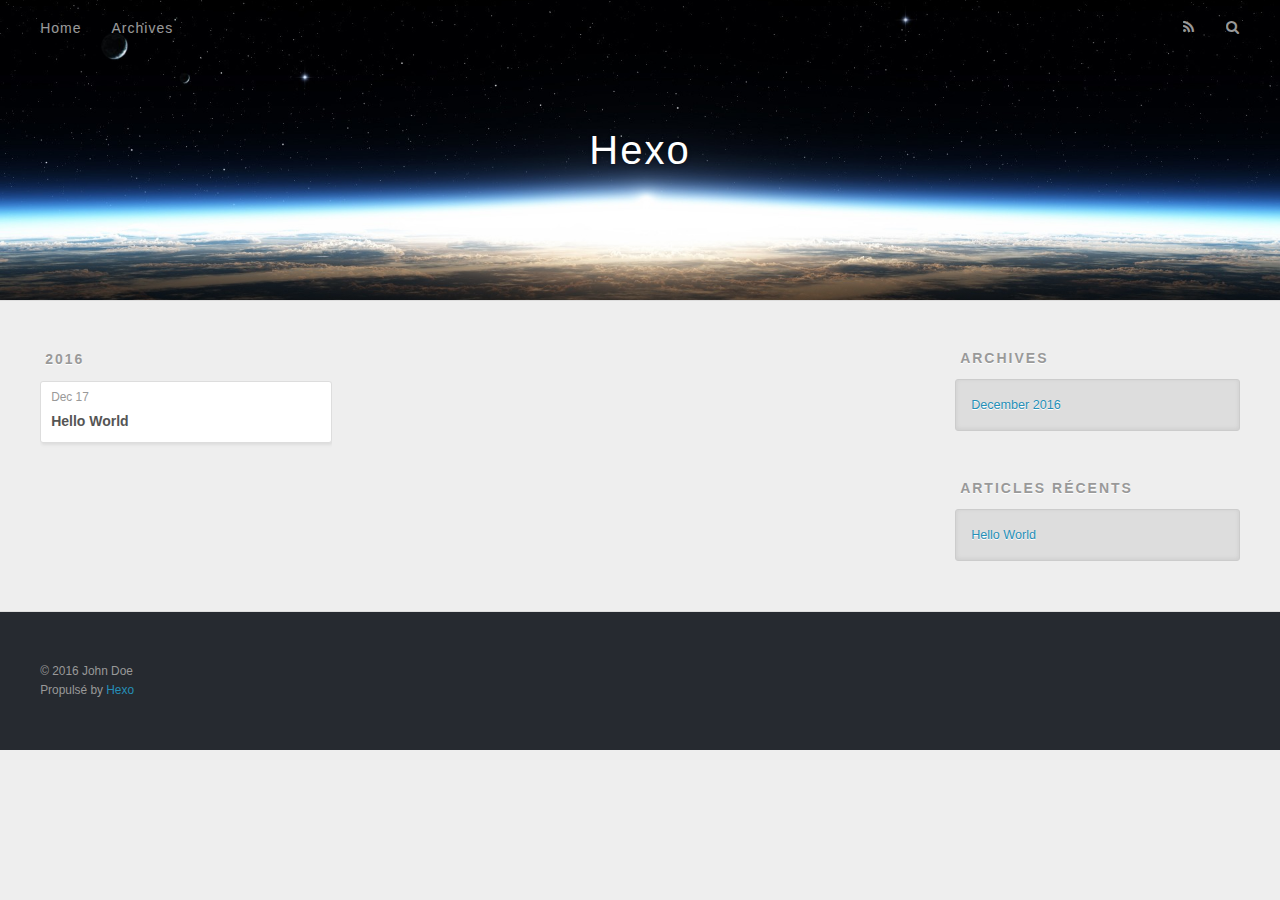
==== archives/index.html @ d6ad0908 "Site updated: 2016-12-17 17:22:57" ====
<!DOCTYPE html>
<html>
<head>
  <meta charset="utf-8">
  
  <title>Archives | Hexo</title>
  <meta name="viewport" content="width=device-width, initial-scale=1, maximum-scale=1">
  <meta property="og:type" content="website">
<meta property="og:title" content="Hexo">
<meta property="og:url" content="http://yoursite.com/archives/index.html">
<meta property="og:site_name" content="Hexo">
<meta name="twitter:card" content="summary">
<meta name="twitter:title" content="Hexo">
  
    <link rel="alternate" href="/atom.xml" title="Hexo" type="application/atom+xml">
  
  
    <link rel="icon" href="/favicon.png">
  
  
    <link href="//fonts.googleapis.com/css?family=Source+Code+Pro" rel="stylesheet" type="text/css">
  
  <link rel="stylesheet" href="/css/style.css">
  

</head>

<body>
  <div id="container">
    <div id="wrap">
      <header id="header">
  <div id="banner"></div>
  <div id="header-outer" class="outer">
    <div id="header-title" class="inner">
      <h1 id="logo-wrap">
        <a href="/" id="logo">Hexo</a>
      </h1>
      
    </div>
    <div id="header-inner" class="inner">
      <nav id="main-nav">
        <a id="main-nav-toggle" class="nav-icon"></a>
        
          <a class="main-nav-link" href="/">Home</a>
        
          <a class="main-nav-link" href="/archives">Archives</a>
        
      </nav>
      <nav id="sub-nav">
        
          <a id="nav-rss-link" class="nav-icon" href="/atom.xml" title="Flux RSS"></a>
        
        <a id="nav-search-btn" class="nav-icon" title="Rechercher"></a>
      </nav>
      <div id="search-form-wrap">
        <form action="//google.com/search" method="get" accept-charset="UTF-8" class="search-form"><input type="search" name="q" results="0" class="search-form-input" placeholder="Search"><button type="submit" class="search-form-submit">&#xF002;</button><input type="hidden" name="sitesearch" value="http://yoursite.com"></form>
      </div>
    </div>
  </div>
</header>
      <div class="outer">
        <section id="main">
  
  
    
    
      
      
      <section class="archives-wrap">
        <div class="archive-year-wrap">
          <a href="/archives/2016" class="archive-year">2016</a>
        </div>
        <div class="archives">
    
    <article class="archive-article archive-type-post">
  <div class="archive-article-inner">
    <header class="archive-article-header">
      <a href="/2016/12/17/hello-world/" class="archive-article-date">
  <time datetime="2016-12-17T08:52:22.000Z" itemprop="datePublished">Dec 17</time>
</a>
      
  
    <h1 itemprop="name">
      <a class="archive-article-title" href="/2016/12/17/hello-world/">Hello World</a>
    </h1>
  

    </header>
  </div>
</article>
  
  
    </div></section>
  

</section>
        
          <aside id="sidebar">
  
    

  
    

  
    
  
    
  <div class="widget-wrap">
    <h3 class="widget-title">Archives</h3>
    <div class="widget">
      <ul class="archive-list"><li class="archive-list-item"><a class="archive-list-link" href="/archives/2016/12/">December 2016</a></li></ul>
    </div>
  </div>


  
    
  <div class="widget-wrap">
    <h3 class="widget-title">Articles récents</h3>
    <div class="widget">
      <ul>
        
          <li>
            <a href="/2016/12/17/hello-world/">Hello World</a>
          </li>
        
      </ul>
    </div>
  </div>

  
</aside>
        
      </div>
      <footer id="footer">
  
  <div class="outer">
    <div id="footer-info" class="inner">
      &copy; 2016 John Doe<br>
      Propulsé by <a href="http://hexo.io/" target="_blank">Hexo</a>
    </div>
  </div>
</footer>
    </div>
    <nav id="mobile-nav">
  
    <a href="/" class="mobile-nav-link">Home</a>
  
    <a href="/archives" class="mobile-nav-link">Archives</a>
  
</nav>
    

<script src="//ajax.googleapis.com/ajax/libs/jquery/2.0.3/jquery.min.js"></script>


  <link rel="stylesheet" href="/fancybox/jquery.fancybox.css">
  <script src="/fancybox/jquery.fancybox.pack.js"></script>


<script src="/js/script.js"></script>

  </div>
</body>
</html>
---- css/style.css ----
body {
  width: 100%;
}
body:before,
body:after {
  content: "";
  display: table;
}
body:after {
  clear: both;
}
html,
body,
div,
span,
applet,
object,
iframe,
h1,
h2,
h3,
h4,
h5,
h6,
p,
blockquote,
pre,
a,
abbr,
acronym,
address,
big,
cite,
code,
del,
dfn,
em,
img,
ins,
kbd,
q,
s,
samp,
small,
strike,
strong,
sub,
sup,
tt,
var,
dl,
dt,
dd,
ol,
ul,
li,
fieldset,
form,
label,
legend,
table,
caption,
tbody,
tfoot,
thead,
tr,
th,
td {
  margin: 0;
  padding: 0;
  border: 0;
  outline: 0;
  font-weight: inherit;
  font-style: inherit;
  font-family: inherit;
  font-size: 100%;
  vertical-align: baseline;
}
body {
  line-height: 1;
  color: #000;
  background: #fff;
}
ol,
ul {
  list-style: none;
}
table {
  border-collapse: separate;
  border-spacing: 0;
  vertical-align: middle;
}
caption,
th,
td {
  text-align: left;
  font-weight: normal;
  vertical-align: middle;
}
a img {
  border: none;
}
input,
button {
  margin: 0;
  padding: 0;
}
input::-moz-focus-inner,
button::-moz-focus-inner {
  border: 0;
  padding: 0;
}
@font-face {
  font-family: FontAwesome;
  font-style: normal;
  font-weight: normal;
  src: url("fonts/fontawesome-webfont.eot?v=#4.0.3");
  src: url("fonts/fontawesome-webfont.eot?#iefix&v=#4.0.3") format("embedded-opentype"), url("fonts/fontawesome-webfont.woff?v=#4.0.3") format("woff"), url("fonts/fontawesome-webfont.ttf?v=#4.0.3") format("truetype"), url("fonts/fontawesome-webfont.svg#fontawesomeregular?v=#4.0.3") format("svg");
}
html,
body,
#container {
  height: 100%;
}
body {
  background: #eee;
  font: 14px "Helvetica Neue", Helvetica, Arial, sans-serif;
  -webkit-text-size-adjust: 100%;
}
.outer {
  max-width: 1220px;
  margin: 0 auto;
  padding: 0 20px;
}
.outer:before,
.outer:after {
  content: "";
  display: table;
}
.outer:after {
  clear: both;
}
.inner {
  display: inline;
  float: left;
  width: 98.33333333333333%;
  margin: 0 0.833333333333333%;
}
.left,
.alignleft {
  float: left;
}
.right,
.alignright {
  float: right;
}
.clear {
  clear: both;
}
#container {
  position: relative;
}
.mobile-nav-on {
  overflow: hidden;
}
#wrap {
  height: 100%;
  width: 100%;
  position: absolute;
  top: 0;
  left: 0;
  -webkit-transition: 0.2s ease-out;
  -moz-transition: 0.2s ease-out;
  -ms-transition: 0.2s ease-out;
  transition: 0.2s ease-out;
  z-index: 1;
  background: #eee;
}
.mobile-nav-on #wrap {
  left: 280px;
}
@media screen and (min-width: 768px) {
  #main {
    display: inline;
    float: left;
    width: 73.33333333333333%;
    margin: 0 0.833333333333333%;
  }
}
.article-date,
.article-category-link,
.archive-year,
.widget-title {
  text-decoration: none;
  text-transform: uppercase;
  letter-spacing: 2px;
  color: #999;
  margin-bottom: 1em;
  margin-left: 5px;
  line-height: 1em;
  text-shadow: 0 1px #fff;
  font-weight: bold;
}
.article-inner,
.archive-article-inner {
  background: #fff;
  -webkit-box-shadow: 1px 2px 3px #ddd;
  box-shadow: 1px 2px 3px #ddd;
  border: 1px solid #ddd;
  border-radius: 3px;
}
.article-entry h1,
.widget h1 {
  font-size: 2em;
}
.article-entry h2,
.widget h2 {
  font-size: 1.5em;
}
.article-entry h3,
.widget h3 {
  font-size: 1.3em;
}
.article-entry h4,
.widget h4 {
  font-size: 1.2em;
}
.article-entry h5,
.widget h5 {
  font-size: 1em;
}
.article-entry h6,
.widget h6 {
  font-size: 1em;
  color: #999;
}
.article-entry hr,
.widget hr {
  border: 1px dashed #ddd;
}
.article-entry strong,
.widget strong {
  font-weight: bold;
}
.article-entry em,
.widget em,
.article-entry cite,
.widget cite {
  font-style: italic;
}
.article-entry sup,
.widget sup,
.article-entry sub,
.widget sub {
  font-size: 0.75em;
  line-height: 0;
  position: relative;
  vertical-align: baseline;
}
.article-entry sup,
.widget sup {
  top: -0.5em;
}
.article-entry sub,
.widget sub {
  bottom: -0.2em;
}
.article-entry small,
.widget small {
  font-size: 0.85em;
}
.article-entry acronym,
.widget acronym,
.article-entry abbr,
.widget abbr {
  border-bottom: 1px dotted;
}
.article-entry ul,
.widget ul,
.article-entry ol,
.widget ol,
.article-entry dl,
.widget dl {
  margin: 0 20px;
  line-height: 1.6em;
}
.article-entry ul ul,
.widget ul ul,
.article-entry ol ul,
.widget ol ul,
.article-entry ul ol,
.widget ul ol,
.article-entry ol ol,
.widget ol ol {
  margin-top: 0;
  margin-bottom: 0;
}
.article-entry ul,
.widget ul {
  list-style: disc;
}
.article-entry ol,
.widget ol {
  list-style: decimal;
}
.article-entry dt,
.widget dt {
  font-weight: bold;
}
#header {
  height: 300px;
  position: relative;
  border-bottom: 1px solid #ddd;
}
#header:before,
#header:after {
  content: "";
  position: absolute;
  left: 0;
  right: 0;
  height: 40px;
}
#header:before {
  top: 0;
  background: -webkit-linear-gradient(rgba(0,0,0,0.2), transparent);
  background: -moz-linear-gradient(rgba(0,0,0,0.2), transparent);
  background: -ms-linear-gradient(rgba(0,0,0,0.2), transparent);
  background: linear-gradient(rgba(0,0,0,0.2), transparent);
}
#header:after {
  bottom: 0;
  background: -webkit-linear-gradient(transparent, rgba(0,0,0,0.2));
  background: -moz-linear-gradient(transparent, rgba(0,0,0,0.2));
  background: -ms-linear-gradient(transparent, rgba(0,0,0,0.2));
  background: linear-gradient(transparent, rgba(0,0,0,0.2));
}
#header-outer {
  height: 100%;
  position: relative;
}
#header-inner {
  position: relative;
  overflow: hidden;
}
#banner {
  position: absolute;
  top: 0;
  left: 0;
  width: 100%;
  height: 100%;
  background: url("images/banner.jpg") center #000;
  -webkit-background-size: cover;
  -moz-background-size: cover;
  background-size: cover;
  z-index: -1;
}
#header-title {
  text-align: center;
  height: 40px;
  position: absolute;
  top: 50%;
  left: 0;
  margin-top: -20px;
}
#logo,
#subtitle {
  text-decoration: none;
  color: #fff;
  font-weight: 300;
  text-shadow: 0 1px 4px rgba(0,0,0,0.3);
}
#logo {
  font-size: 40px;
  line-height: 40px;
  letter-spacing: 2px;
}
#subtitle {
  font-size: 16px;
  line-height: 16px;
  letter-spacing: 1px;
}
#subtitle-wrap {
  margin-top: 16px;
}
#main-nav {
  float: left;
  margin-left: -15px;
}
.nav-icon,
.main-nav-link {
  float: left;
  color: #fff;
  opacity: 0.6;
  text-decoration: none;
  text-shadow: 0 1px rgba(0,0,0,0.2);
  -webkit-transition: opacity 0.2s;
  -moz-transition: opacity 0.2s;
  -ms-transition: opacity 0.2s;
  transition: opacity 0.2s;
  display: block;
  padding: 20px 15px;
}
.nav-icon:hover,
.main-nav-link:hover {
  opacity: 1;
}
.nav-icon {
  font-family: FontAwesome;
  text-align: center;
  font-size: 14px;
  width: 14px;
  height: 14px;
  padding: 20px 15px;
  position: relative;
  cursor: pointer;
}
.main-nav-link {
  font-weight: 300;
  letter-spacing: 1px;
}
@media screen and (max-width: 479px) {
  .main-nav-link {
    display: none;
  }
}
#main-nav-toggle {
  display: none;
}
#main-nav-toggle:before {
  content: "\f0c9";
}
@media screen and (max-width: 479px) {
  #main-nav-toggle {
    display: block;
  }
}
#sub-nav {
  float: right;
  margin-right: -15px;
}
#nav-rss-link:before {
  content: "\f09e";
}
#nav-search-btn:before {
  content: "\f002";
}
#search-form-wrap {
  position: absolute;
  top: 15px;
  width: 150px;
  height: 30px;
  right: -150px;
  opacity: 0;
  -webkit-transition: 0.2s ease-out;
  -moz-transition: 0.2s ease-out;
  -ms-transition: 0.2s ease-out;
  transition: 0.2s ease-out;
}
#search-form-wrap.on {
  opacity: 1;
  right: 0;
}
@media screen and (max-width: 479px) {
  #search-form-wrap {
    width: 100%;
    right: -100%;
  }
}
.search-form {
  position: absolute;
  top: 0;
  left: 0;
  right: 0;
  background: #fff;
  padding: 5px 15px;
  border-radius: 15px;
  -webkit-box-shadow: 0 0 10px rgba(0,0,0,0.3);
  box-shadow: 0 0 10px rgba(0,0,0,0.3);
}
.search-form-input {
  border: none;
  background: none;
  color: #555;
  width: 100%;
  font: 13px "Helvetica Neue", Helvetica, Arial, sans-serif;
  outline: none;
}
.search-form-input::-webkit-search-results-decoration,
.search-form-input::-webkit-search-cancel-button {
  -webkit-appearance: none;
}
.search-form-submit {
  position: absolute;
  top: 50%;
  right: 10px;
  margin-top: -7px;
  font: 13px FontAwesome;
  border: none;
  background: none;
  color: #bbb;
  cursor: pointer;
}
.search-form-submit:hover,
.search-form-submit:focus {
  color: #777;
}
.article {
  margin: 50px 0;
}
.article-inner {
  overflow: hidden;
}
.article-meta:before,
.article-meta:after {
  content: "";
  display: table;
}
.article-meta:after {
  clear: both;
}
.article-date {
  float: left;
}
.article-category {
  float: left;
  line-height: 1em;
  color: #ccc;
  text-shadow: 0 1px #fff;
  margin-left: 8px;
}
.article-category:before {
  content: "\2022";
}
.article-category-link {
  margin: 0 12px 1em;
}
.article-header {
  padding: 20px 20px 0;
}
.article-title {
  text-decoration: none;
  font-size: 2em;
  font-weight: bold;
  color: #555;
  line-height: 1.1em;
  -webkit-transition: color 0.2s;
  -moz-transition: color 0.2s;
  -ms-transition: color 0.2s;
  transition: color 0.2s;
}
a.article-title:hover {
  color: #258fb8;
}
.article-entry {
  color: #555;
  padding: 0 20px;
}
.article-entry:before,
.article-entry:after {
  content: "";
  display: table;
}
.article-entry:after {
  clear: both;
}
.article-entry p,
.article-entry table {
  line-height: 1.6em;
  margin: 1.6em 0;
}
.article-entry h1,
.article-entry h2,
.article-entry h3,
.article-entry h4,
.article-entry h5,
.article-entry h6 {
  font-weight: bold;
}
.article-entry h1,
.article-entry h2,
.article-entry h3,
.article-entry h4,
.article-entry h5,
.article-entry h6 {
  line-height: 1.1em;
  margin: 1.1em 0;
}
.article-entry a {
  color: #258fb8;
  text-decoration: none;
}
.article-entry a:hover {
  text-decoration: underline;
}
.article-entry ul,
.article-entry ol,
.article-entry dl {
  margin-top: 1.6em;
  margin-bottom: 1.6em;
}
.article-entry img,
.article-entry video {
  max-width: 100%;
  height: auto;
  display: block;
  margin: auto;
}
.article-entry iframe {
  border: none;
}
.article-entry table {
  width: 100%;
  border-collapse: collapse;
  border-spacing: 0;
}
.article-entry th {
  font-weight: bold;
  border-bottom: 3px solid #ddd;
  padding-bottom: 0.5em;
}
.article-entry td {
  border-bottom: 1px solid #ddd;
  padding: 10px 0;
}
.article-entry blockquote {
  font-family: Georgia, "Times New Roman", serif;
  font-size: 1.4em;
  margin: 1.6em 20px;
  text-align: center;
}
.article-entry blockquote footer {
  font-size: 14px;
  margin: 1.6em 0;
  font-family: "Helvetica Neue", Helvetica, Arial, sans-serif;
}
.article-entry blockquote footer cite:before {
  content: "—";
  padding: 0 0.5em;
}
.article-entry .pullquote {
  text-align: left;
  width: 45%;
  margin: 0;
}
.article-entry .pullquote.left {
  margin-left: 0.5em;
  margin-right: 1em;
}
.article-entry .pullquote.right {
  margin-right: 0.5em;
  margin-left: 1em;
}
.article-entry .caption {
  color: #999;
  display: block;
  font-size: 0.9em;
  margin-top: 0.5em;
  position: relative;
  text-align: center;
}
.article-entry .video-container {
  position: relative;
  padding-top: 56.25%;
  height: 0;
  overflow: hidden;
}
.article-entry .video-container iframe,
.article-entry .video-container object,
.article-entry .video-container embed {
  position: absolute;
  top: 0;
  left: 0;
  width: 100%;
  height: 100%;
  margin-top: 0;
}
.article-more-link a {
  display: inline-block;
  line-height: 1em;
  padding: 6px 15px;
  border-radius: 15px;
  background: #eee;
  color: #999;
  text-shadow: 0 1px #fff;
  text-decoration: none;
}
.article-more-link a:hover {
  background: #258fb8;
  color: #fff;
  text-decoration: none;
  text-shadow: 0 1px #1e7293;
}
.article-footer {
  font-size: 0.85em;
  line-height: 1.6em;
  border-top: 1px solid #ddd;
  padding-top: 1.6em;
  margin: 0 20px 20px;
}
.article-footer:before,
.article-footer:after {
  content: "";
  display: table;
}
.article-footer:after {
  clear: both;
}
.article-footer a {
  color: #999;
  text-decoration: none;
}
.article-footer a:hover {
  color: #555;
}
.article-tag-list-item {
  float: left;
  margin-right: 10px;
}
.article-tag-list-link:before {
  content: "#";
}
.article-comment-link {
  float: right;
}
.article-comment-link:before {
  content: "\f075";
  font-family: FontAwesome;
  padding-right: 8px;
}
.article-share-link {
  cursor: pointer;
  float: right;
  margin-left: 20px;
}
.article-share-link:before {
  content: "\f064";
  font-family: FontAwesome;
  padding-right: 6px;
}
#article-nav {
  position: relative;
}
#article-nav:before,
#article-nav:after {
  content: "";
  display: table;
}
#article-nav:after {
  clear: both;
}
@media screen and (min-width: 768px) {
  #article-nav {
    margin: 50px 0;
  }
  #article-nav:before {
    width: 8px;
    height: 8px;
    position: absolute;
    top: 50%;
    left: 50%;
    margin-top: -4px;
    margin-left: -4px;
    content: "";
    border-radius: 50%;
    background: #ddd;
    -webkit-box-shadow: 0 1px 2px #fff;
    box-shadow: 0 1px 2px #fff;
  }
}
.article-nav-link-wrap {
  text-decoration: none;
  text-shadow: 0 1px #fff;
  color: #999;
  -webkit-box-sizing: border-box;
  -moz-box-sizing: border-box;
  box-sizing: border-box;
  margin-top: 50px;
  text-align: center;
  display: block;
}
.article-nav-link-wrap:hover {
  color: #555;
}
@media screen and (min-width: 768px) {
  .article-nav-link-wrap {
    width: 50%;
    margin-top: 0;
  }
}
@media screen and (min-width: 768px) {
  #article-nav-newer {
    float: left;
    text-align: right;
    padding-right: 20px;
  }
}
@media screen and (min-width: 768px) {
  #article-nav-older {
    float: right;
    text-align: left;
    padding-left: 20px;
  }
}
.article-nav-caption {
  text-transform: uppercase;
  letter-spacing: 2px;
  color: #ddd;
  line-height: 1em;
  font-weight: bold;
}
#article-nav-newer .article-nav-caption {
  margin-right: -2px;
}
.article-nav-title {
  font-size: 0.85em;
  line-height: 1.6em;
  margin-top: 0.5em;
}
.article-share-box {
  position: absolute;
  display: none;
  background: #fff;
  -webkit-box-shadow: 1px 2px 10px rgba(0,0,0,0.2);
  box-shadow: 1px 2px 10px rgba(0,0,0,0.2);
  border-radius: 3px;
  margin-left: -145px;
  overflow: hidden;
  z-index: 1;
}
.article-share-box.on {
  display: block;
}
.article-share-input {
  width: 100%;
  background: none;
  -webkit-box-sizing: border-box;
  -moz-box-sizing: border-box;
  box-sizing: border-box;
  font: 14px "Helvetica Neue", Helvetica, Arial, sans-serif;
  padding: 0 15px;
  color: #555;
  outline: none;
  border: 1px solid #ddd;
  border-radius: 3px 3px 0 0;
  height: 36px;
  line-height: 36px;
}
.article-share-links {
  background: #eee;
}
.article-share-links:before,
.article-share-links:after {
  content: "";
  display: table;
}
.article-share-links:after {
  clear: both;
}
.article-share-twitter,
.article-share-facebook,
.article-share-pinterest,
.article-share-google {
  width: 50px;
  height: 36px;
  display: block;
  float: left;
  position: relative;
  color: #999;
  text-shadow: 0 1px #fff;
}
.article-share-twitter:before,
.article-share-facebook:before,
.article-share-pinterest:before,
.article-share-google:before {
  font-size: 20px;
  font-family: FontAwesome;
  width: 20px;
  height: 20px;
  position: absolute;
  top: 50%;
  left: 50%;
  margin-top: -10px;
  margin-left: -10px;
  text-align: center;
}
.article-share-twitter:hover,
.article-share-facebook:hover,
.article-share-pinterest:hover,
.article-share-google:hover {
  color: #fff;
}
.article-share-twitter:before {
  content: "\f099";
}
.article-share-twitter:hover {
  background: #00aced;
  text-shadow: 0 1px #008abe;
}
.article-share-facebook:before {
  content: "\f09a";
}
.article-share-facebook:hover {
  background: #3b5998;
  text-shadow: 0 1px #2f477a;
}
.article-share-pinterest:before {
  content: "\f0d2";
}
.article-share-pinterest:hover {
  background: #cb2027;
  text-shadow: 0 1px #a21a1f;
}
.article-share-google:before {
  content: "\f0d5";
}
.article-share-google:hover {
  background: #dd4b39;
  text-shadow: 0 1px #be3221;
}
.article-gallery {
  background: #000;
  position: relative;
}
.article-gallery-photos {
  position: relative;
  overflow: hidden;
}
.article-gallery-img {
  display: none;
  max-width: 100%;
}
.article-gallery-img:first-child {
  display: block;
}
.article-gallery-img.loaded {
  position: absolute;
  display: block;
}
.article-gallery-img img {
  display: block;
  max-width: 100%;
  margin: 0 auto;
}
#comments {
  background: #fff;
  -webkit-box-shadow: 1px 2px 3px #ddd;
  box-shadow: 1px 2px 3px #ddd;
  padding: 20px;
  border: 1px solid #ddd;
  border-radius: 3px;
  margin: 50px 0;
}
#comments a {
  color: #258fb8;
}
.archives-wrap {
  margin: 50px 0;
}
.archives:before,
.archives:after {
  content: "";
  display: table;
}
.archives:after {
  clear: both;
}
.archive-year-wrap {
  margin-bottom: 1em;
}
.archives {
  -webkit-column-gap: 10px;
  -moz-column-gap: 10px;
  column-gap: 10px;
}
@media screen and (min-width: 480px) and (max-width: 767px) {
  .archives {
    -webkit-column-count: 2;
    -moz-column-count: 2;
    column-count: 2;
  }
}
@media screen and (min-width: 768px) {
  .archives {
    -webkit-column-count: 3;
    -moz-column-count: 3;
    column-count: 3;
  }
}
.archive-article {
  -webkit-column-break-inside: avoid;
  page-break-inside: avoid;
  overflow: hidden;
  break-inside: avoid-column;
}
.archive-article-inner {
  padding: 10px;
  margin-bottom: 15px;
}
.archive-article-title {
  text-decoration: none;
  font-weight: bold;
  color: #555;
  -webkit-transition: color 0.2s;
  -moz-transition: color 0.2s;
  -ms-transition: color 0.2s;
  transition: color 0.2s;
  line-height: 1.6em;
}
.archive-article-title:hover {
  color: #258fb8;
}
.archive-article-footer {
  margin-top: 1em;
}
.archive-article-date {
  color: #999;
  text-decoration: none;
  font-size: 0.85em;
  line-height: 1em;
  margin-bottom: 0.5em;
  display: block;
}
#page-nav {
  margin: 50px auto;
  background: #fff;
  -webkit-box-shadow: 1px 2px 3px #ddd;
  box-shadow: 1px 2px 3px #ddd;
  border: 1px solid #ddd;
  border-radius: 3px;
  text-align: center;
  color: #999;
  overflow: hidden;
}
#page-nav:before,
#page-nav:after {
  content: "";
  display: table;
}
#page-nav:after {
  clear: both;
}
#page-nav a,
#page-nav span {
  padding: 10px 20px;
  line-height: 1;
  height: 2ex;
}
#page-nav a {
  color: #999;
  text-decoration: none;
}
#page-nav a:hover {
  background: #999;
  color: #fff;
}
#page-nav .prev {
  float: left;
}
#page-nav .next {
  float: right;
}
#page-nav .page-number {
  display: inline-block;
}
@media screen and (max-width: 479px) {
  #page-nav .page-number {
    display: none;
  }
}
#page-nav .current {
  color: #555;
  font-weight: bold;
}
#page-nav .space {
  color: #ddd;
}
#footer {
  background: #262a30;
  padding: 50px 0;
  border-top: 1px solid #ddd;
  color: #999;
}
#footer a {
  color: #258fb8;
  text-decoration: none;
}
#footer a:hover {
  text-decoration: underline;
}
#footer-info {
  line-height: 1.6em;
  font-size: 0.85em;
}
.article-entry pre,
.article-entry .highlight {
  background: #2d2d2d;
  margin: 0 -20px;
  padding: 15px 20px;
  border-style: solid;
  border-color: #ddd;
  border-width: 1px 0;
  overflow: auto;
  color: #ccc;
  line-height: 22.400000000000002px;
}
.article-entry .highlight .gutter pre,
.article-entry .gist .gist-file .gist-data .line-numbers {
  color: #666;
  font-size: 0.85em;
}
.article-entry pre,
.article-entry code {
  font-family: "Source Code Pro", Consolas, Monaco, Menlo, Consolas, monospace;
}
.article-entry code {
  background: #eee;
  text-shadow: 0 1px #fff;
  padding: 0 0.3em;
}
.article-entry pre code {
  background: none;
  text-shadow: none;
  padding: 0;
}
.article-entry .highlight pre {
  border: none;
  margin: 0;
  padding: 0;
}
.article-entry .highlight table {
  margin: 0;
  width: auto;
}
.article-entry .highlight td {
  border: none;
  padding: 0;
}
.article-entry .highlight figcaption {
  font-size: 0.85em;
  color: #999;
  line-height: 1em;
  margin-bottom: 1em;
}
.article-entry .highlight figcaption:before,
.article-entry .highlight figcaption:after {
  content: "";
  display: table;
}
.article-entry .highlight figcaption:after {
  clear: both;
}
.article-entry .highlight figcaption a {
  float: right;
}
.article-entry .highlight .gutter pre {
  text-align: right;
  padding-right: 20px;
}
.article-entry .highlight .line {
  height: 22.400000000000002px;
}
.article-entry .highlight .line.marked {
  background: #515151;
}
.article-entry .gist {
  margin: 0 -20px;
  border-style: solid;
  border-color: #ddd;
  border-width: 1px 0;
  background: #2d2d2d;
  padding: 15px 20px 15px 0;
}
.article-entry .gist .gist-file {
  border: none;
  font-family: "Source Code Pro", Consolas, Monaco, Menlo, Consolas, monospace;
  margin: 0;
}
.article-entry .gist .gist-file .gist-data {
  background: none;
  border: none;
}
.article-entry .gist .gist-file .gist-data .line-numbers {
  background: none;
  border: none;
  padding: 0 20px 0 0;
}
.article-entry .gist .gist-file .gist-data .line-data {
  padding: 0 !important;
}
.article-entry .gist .gist-file .highlight {
  margin: 0;
  padding: 0;
  border: none;
}
.article-entry .gist .gist-file .gist-meta {
  background: #2d2d2d;
  color: #999;
  font: 0.85em "Helvetica Neue", Helvetica, Arial, sans-serif;
  text-shadow: 0 0;
  padding: 0;
  margin-top: 1em;
  margin-left: 20px;
}
.article-entry .gist .gist-file .gist-meta a {
  color: #258fb8;
  font-weight: normal;
}
.article-entry .gist .gist-file .gist-meta a:hover {
  text-decoration: underline;
}
pre .comment,
pre .title {
  color: #999;
}
pre .variable,
pre .attribute,
pre .tag,
pre .regexp,
pre .ruby .constant,
pre .xml .tag .title,
pre .xml .pi,
pre .xml .doctype,
pre .html .doctype,
pre .css .id,
pre .css .class,
pre .css .pseudo {
  color: #f2777a;
}
pre .number,
pre .preprocessor,
pre .built_in,
pre .literal,
pre .params,
pre .constant {
  color: #f99157;
}
pre .class,
pre .ruby .class .title,
pre .css .rules .attribute {
  color: #9c9;
}
pre .string,
pre .value,
pre .inheritance,
pre .header,
pre .ruby .symbol,
pre .xml .cdata {
  color: #9c9;
}
pre .css .hexcolor {
  color: #6cc;
}
pre .function,
pre .python .decorator,
pre .python .title,
pre .ruby .function .title,
pre .ruby .title .keyword,
pre .perl .sub,
pre .javascript .title,
pre .coffeescript .title {
  color: #69c;
}
pre .keyword,
pre .javascript .function {
  color: #c9c;
}
@media screen and (max-width: 479px) {
  #mobile-nav {
    position: absolute;
    top: 0;
    left: 0;
    width: 280px;
    height: 100%;
    background: #191919;
    border-right: 1px solid #fff;
  }
}
@media screen and (max-width: 479px) {
  .mobile-nav-link {
    display: block;
    color: #999;
    text-decoration: none;
    padding: 15px 20px;
    font-weight: bold;
  }
  .mobile-nav-link:hover {
    color: #fff;
  }
}
@media screen and (min-width: 768px) {
  #sidebar {
    display: inline;
    float: left;
    width: 23.333333333333332%;
    margin: 0 0.833333333333333%;
  }
}
.widget-wrap {
  margin: 50px 0;
}
.widget {
  color: #777;
  text-shadow: 0 1px #fff;
  background: #ddd;
  -webkit-box-shadow: 0 -1px 4px #ccc inset;
  box-shadow: 0 -1px 4px #ccc inset;
  border: 1px solid #ccc;
  padding: 15px;
  border-radius: 3px;
}
.widget a {
  color: #258fb8;
  text-decoration: none;
}
.widget a:hover {
  text-decoration: underline;
}
.widget ul ul,
.widget ol ul,
.widget dl ul,
.widget ul ol,
.widget ol ol,
.widget dl ol,
.widget ul dl,
.widget ol dl,
.widget dl dl {
  margin-left: 15px;
  list-style: disc;
}
.widget {
  line-height: 1.6em;
  word-wrap: break-word;
  font-size: 0.9em;
}
.widget ul,
.widget ol {
  list-style: none;
  margin: 0;
}
.widget ul ul,
.widget ol ul,
.widget ul ol,
.widget ol ol {
  margin: 0 20px;
}
.widget ul ul,
.widget ol ul {
  list-style: disc;
}
.widget ul ol,
.widget ol ol {
  list-style: decimal;
}
.category-list-count,
.tag-list-count,
.archive-list-count {
  padding-left: 5px;
  color: #999;
  font-size: 0.85em;
}
.category-list-count:before,
.tag-list-count:before,
.archive-list-count:before {
  content: "(";
}
.category-list-count:after,
.tag-list-count:after,
.archive-list-count:after {
  content: ")";
}
.tagcloud a {
  margin-right: 5px;
  display: inline-block;
}
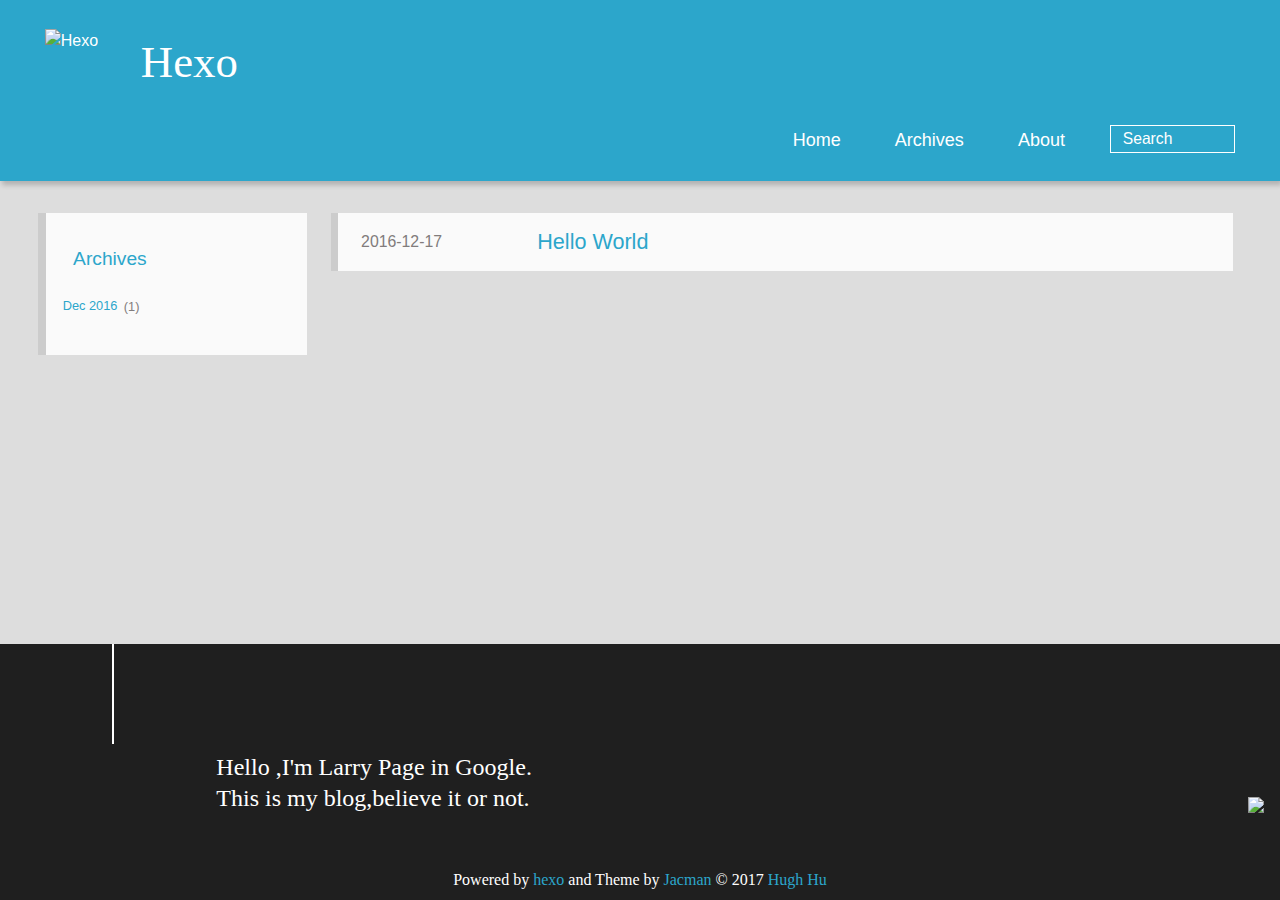
==== commit e27ba6cf: "Site updated: 2017-03-15 17:12:53" ====
--- a/archives/index.html
+++ b/archives/index.html
@@ -1,166 +1,263 @@
-<!DOCTYPE html>
-<html>
+
+  <!DOCTYPE HTML>
+<html >
 <head>
-  <meta charset="utf-8">
-  
-  <title>Archives | Hexo</title>
-  <meta name="viewport" content="width=device-width, initial-scale=1, maximum-scale=1">
-  <meta property="og:type" content="website">
+  <meta charset="UTF-8">
+  
+    <title>Archives | Hexo</title>
+    <meta name="viewport" content="width=device-width, initial-scale=1,user-scalable=no">
+    
+    <meta name="author" content="Hugh Hu">
+    
+
+    
+    <meta property="og:type" content="website">
 <meta property="og:title" content="Hexo">
 <meta property="og:url" content="http://yoursite.com/archives/index.html">
 <meta property="og:site_name" content="Hexo">
 <meta name="twitter:card" content="summary">
 <meta name="twitter:title" content="Hexo">
-  
-    <link rel="alternate" href="/atom.xml" title="Hexo" type="application/atom+xml">
-  
-  
-    <link rel="icon" href="/favicon.png">
-  
-  
-    <link href="//fonts.googleapis.com/css?family=Source+Code+Pro" rel="stylesheet" type="text/css">
-  
-  <link rel="stylesheet" href="/css/style.css">
-  
-
+
+    
+    <link rel="alternative" href="/atom.xml" title="Hexo" type="application/atom+xml">
+    
+    
+    <link rel="icon" href="/img/favicon.ico">
+    
+    
+    <link rel="apple-touch-icon" href="/img/jacman.jpg">
+    <link rel="apple-touch-icon-precomposed" href="/img/jacman.jpg">
+    
+    <link rel="stylesheet" href="/css/style.css">
 </head>
 
-<body>
-  <div id="container">
-    <div id="wrap">
-      <header id="header">
-  <div id="banner"></div>
-  <div id="header-outer" class="outer">
-    <div id="header-title" class="inner">
-      <h1 id="logo-wrap">
-        <a href="/" id="logo">Hexo</a>
-      </h1>
-      
-    </div>
-    <div id="header-inner" class="inner">
-      <nav id="main-nav">
-        <a id="main-nav-toggle" class="nav-icon"></a>
+    <body>
+      <header>
         
-          <a class="main-nav-link" href="/">Home</a>
+<div>
+		
+			<div id="imglogo">
+				<a href="/"><img src="/img/logo.png" alt="Hexo" title="Hexo"/></a>
+			</div>
+			
+			<div id="textlogo">
+				<h1 class="site-name"><a href="/" title="Hexo">Hexo</a></h1>
+				<h2 class="blog-motto"></h2>
+			</div>
+			<div class="navbar"><a class="navbutton navmobile" href="#" title="Menu">
+			</a></div>
+			<nav class="animated">
+				<ul>
+					<ul>
+					 
+						<li><a href="/">Home</a></li>
+					
+						<li><a href="/archives">Archives</a></li>
+					
+						<li><a href="/about">About</a></li>
+					
+					<li>
+ 					
+					<form class="search" action="//google.com/search" method="get" accept-charset="utf-8">
+						<label>Search</label>
+						<input type="search" id="search" name="q" autocomplete="off" maxlength="20" placeholder="Search" />
+						<input type="hidden" name="q" value="site:yoursite.com">
+					</form>
+					
+					</li>
+				</ul>
+			</nav>			
+</div>
+      </header>
+      <div id="container">
         
-          <a class="main-nav-link" href="/archives">Archives</a>
+
+<div class="archive-title" >
+  <h2 class="archive-icon">Archives</h2>
+  
+  <div class="archiveslist archive-float clearfix">
+   <ul class="archive-list"><li class="archive-list-item"><a class="archive-list-link" href="/archives/2016/12/">Dec 2016</a><span class="archive-list-count">1</span></li></ul>
+ </div>
+  
+</div>
+<div id="main" class="archive-part clearfix">
+  <div id="archive-page">
+
+  <section class="post" itemscope itemprop="blogPost">
+  
+    <a href="/2016/12/17/hello-world/" title="Hello World" itemprop="url">
+  
+
+    <time datetime="2016-12-17T08:52:22.000Z" itemprop="datePublished">2016-12-17</time>
+
+
+    <h1 itemprop="name">Hello World</h1>
+
+  </a>
+</section>
+
+
+  </div>
+</div>
+
+      </div>
+      <footer><div id="footer" >
+	
+	<div class="line">
+		<span></span>
+		<div class="author"></div>
+	</div>
+	
+	
+	<section class="info">
+		<p> Hello ,I&#39;m Larry Page in Google. <br/>
+			This is my blog,believe it or not.</p>
+	</section>
+	 
+	<div class="social-font" class="clearfix">
+		
+		<a href="http://weibo.com/2176287895" target="_blank" class="icon-weibo" title="微博"></a>
+		
+		
+		
+		
+		
+		
+		
+		
+		
+		
+	</div>
+			
+		
+
+		<p class="copyright">
+		Powered by <a href="http://hexo.io" target="_blank" title="hexo">hexo</a> and Theme by <a href="https://github.com/wuchong/jacman" target="_blank" title="Jacman">Jacman</a> © 2017 
+		
+		<a href="/about" target="_blank" title="Hugh Hu">Hugh Hu</a>
+		
+		
+		</p>
+</div>
+</footer>
+      <script src="/js/jquery-2.0.3.min.js"></script>
+<script src="/js/jquery.imagesloaded.min.js"></script>
+<script src="/js/gallery.js"></script>
+<script src="/js/jquery.qrcode-0.12.0.min.js"></script>
+
+<script type="text/javascript">
+$(document).ready(function(){ 
+  $('.navbar').click(function(){
+    $('header nav').toggleClass('shownav');
+  });
+  var myWidth = 0;
+  function getSize(){
+    if( typeof( window.innerWidth ) == 'number' ) {
+      myWidth = window.innerWidth;
+    } else if( document.documentElement && document.documentElement.clientWidth) {
+      myWidth = document.documentElement.clientWidth;
+    };
+  };
+  var m = $('#main'),
+      a = $('#asidepart'),
+      c = $('.closeaside'),
+      o = $('.openaside');
+  c.click(function(){
+    a.addClass('fadeOut').css('display', 'none');
+    o.css('display', 'block').addClass('fadeIn');
+    m.addClass('moveMain');
+  });
+  o.click(function(){
+    o.css('display', 'none').removeClass('beforeFadeIn');
+    a.css('display', 'block').removeClass('fadeOut').addClass('fadeIn');      
+    m.removeClass('moveMain');
+  });
+  $(window).scroll(function(){
+    o.css("top",Math.max(80,260-$(this).scrollTop()));
+  });
+  
+  $(window).resize(function(){
+    getSize(); 
+    if (myWidth >= 1024) {
+      $('header nav').removeClass('shownav');
+    }else{
+      m.removeClass('moveMain');
+      a.css('display', 'block').removeClass('fadeOut');
+      o.css('display', 'none');
         
-      </nav>
-      <nav id="sub-nav">
-        
-          <a id="nav-rss-link" class="nav-icon" href="/atom.xml" title="Flux RSS"></a>
-        
-        <a id="nav-search-btn" class="nav-icon" title="Rechercher"></a>
-      </nav>
-      <div id="search-form-wrap">
-        <form action="//google.com/search" method="get" accept-charset="UTF-8" class="search-form"><input type="search" name="q" results="0" class="search-form-input" placeholder="Search"><button type="submit" class="search-form-submit">&#xF002;</button><input type="hidden" name="sitesearch" value="http://yoursite.com"></form>
-      </div>
-    </div>
-  </div>
-</header>
-      <div class="outer">
-        <section id="main">
-  
-  
-    
-    
-      
-      
-      <section class="archives-wrap">
-        <div class="archive-year-wrap">
-          <a href="/archives/2016" class="archive-year">2016</a>
-        </div>
-        <div class="archives">
-    
-    <article class="archive-article archive-type-post">
-  <div class="archive-article-inner">
-    <header class="archive-article-header">
-      <a href="/2016/12/17/hello-world/" class="archive-article-date">
-  <time datetime="2016-12-17T08:52:22.000Z" itemprop="datePublished">Dec 17</time>
-</a>
-      
-  
-    <h1 itemprop="name">
-      <a class="archive-article-title" href="/2016/12/17/hello-world/">Hello World</a>
-    </h1>
-  
-
-    </header>
-  </div>
-</article>
-  
-  
-    </div></section>
-  
-
-</section>
-        
-          <aside id="sidebar">
-  
-    
-
-  
-    
-
-  
-    
-  
-    
-  <div class="widget-wrap">
-    <h3 class="widget-title">Archives</h3>
-    <div class="widget">
-      <ul class="archive-list"><li class="archive-list-item"><a class="archive-list-link" href="/archives/2016/12/">December 2016</a></li></ul>
-    </div>
-  </div>
-
-
-  
-    
-  <div class="widget-wrap">
-    <h3 class="widget-title">Articles récents</h3>
-    <div class="widget">
-      <ul>
-        
-          <li>
-            <a href="/2016/12/17/hello-world/">Hello World</a>
-          </li>
-        
-      </ul>
-    </div>
-  </div>
-
-  
-</aside>
-        
-      </div>
-      <footer id="footer">
-  
-  <div class="outer">
-    <div id="footer-info" class="inner">
-      &copy; 2016 John Doe<br>
-      Propulsé by <a href="http://hexo.io/" target="_blank">Hexo</a>
-    </div>
-  </div>
-</footer>
-    </div>
-    <nav id="mobile-nav">
-  
-    <a href="/" class="mobile-nav-link">Home</a>
-  
-    <a href="/archives" class="mobile-nav-link">Archives</a>
-  
-</nav>
-    
-
-<script src="//ajax.googleapis.com/ajax/libs/jquery/2.0.3/jquery.min.js"></script>
-
-
-  <link rel="stylesheet" href="/fancybox/jquery.fancybox.css">
-  <script src="/fancybox/jquery.fancybox.pack.js"></script>
-
-
-<script src="/js/script.js"></script>
-
-  </div>
-</body>
-</html>+    }
+  });
+});
+</script>
+
+
+
+
+
+
+
+
+
+
+<link rel="stylesheet" href="/fancybox/jquery.fancybox.css" media="screen" type="text/css">
+<script src="/fancybox/jquery.fancybox.pack.js"></script>
+<script type="text/javascript">
+$(document).ready(function(){ 
+  $('.article-content').each(function(i){
+    $(this).find('img').each(function(){
+      if ($(this).parent().hasClass('fancybox')) return;
+      var alt = this.alt;
+      if (alt) $(this).after('<span class="caption">' + alt + '</span>');
+      $(this).wrap('<a href="' + this.src + '" title="' + alt + '" class="fancybox"></a>');
+    });
+    $(this).find('.fancybox').each(function(){
+      $(this).attr('rel', 'article' + i);
+    });
+  });
+  if($.fancybox){
+    $('.fancybox').fancybox();
+  }
+}); 
+</script>
+
+
+
+<!-- Analytics Begin -->
+
+
+
+<script>
+var _hmt = _hmt || [];
+(function() {
+  var hm = document.createElement("script");
+  hm.src = "//hm.baidu.com/hm.js?e6d1f421bbc9962127a50488f9ed37d1";
+  var s = document.getElementsByTagName("script")[0]; 
+  s.parentNode.insertBefore(hm, s);
+})();
+</script>
+
+
+
+<!-- Analytics End -->
+
+<!-- Totop Begin -->
+
+	<div id="totop">
+	<a title="Back to Top"><img src="/img/scrollup.png"/></a>
+	</div>
+	<script src="/js/totop.js"></script>
+
+<!-- Totop End -->
+
+<!-- MathJax Begin -->
+<!-- mathjax config similar to math.stackexchange -->
+
+
+<!-- MathJax End -->
+
+<!-- Tiny_search Begin -->
+
+<!-- Tiny_search End -->
+
+    </body>
+   </html>
--- a/css/style.css
+++ b/css/style.css
@@ -1,14 +1,3 @@
-body {
-  width: 100%;
-}
-body:before,
-body:after {
-  content: "";
-  display: table;
-}
-body:after {
-  clear: both;
-}
 html,
 body,
 div,
@@ -100,6 +89,100 @@
 a img {
   border: none;
 }
+/* custom Font*/
+@font-face {
+  font-family: "covered_by_your_graceregular";
+  font-weight: normal;
+  font-style: normal;
+  src: url("../font/coveredbyyourgrace-webfont.eot");
+  src: url("../font/coveredbyyourgrace-webfont.eot?#iefix") format('embedded-opentype'), url("../font/coveredbyyourgrace-webfont.svg#covered_by_your_graceregular") format('svg'), url("../font/coveredbyyourgrace-webfont.woff") format('woff'), url("../font/coveredbyyourgrace-webfont.ttf") format('truetype');
+}
+/* icon Font */
+@font-face {
+  font-family: "FontAwesome";
+  font-style: normal;
+  font-weight: normal;
+  src: url("../font/fontawesome-webfont.eot?v=#4.0.3");
+  src: url("../font/fontawesome-webfont.eot?#iefix&v=#4.0.3") format("embedded-opentype"), url("../font/fontawesome-webfont.woff?v=#4.0.3") format("woff"), url("../font/fontawesome-webfont.ttf?v=#4.0.3") format("truetype"), url("../font/fontawesome-webfont.svg#fontawesomeregular?v=#4.0.3") format("svg");
+}
+@font-face {
+  font-family: "fontdiao";
+  font-weight: normal;
+  font-style: normal;
+  src: url("../font/fontdiao.eot");
+  src: url("../font/fontdiao.eot?#iefix") format('embedded-opentype'), url("../font/fontdiao.svg#fontdiao") format('svg'), url("../font/fontdiao.woff") format('woff'), url("../font/fontdiao.ttf") format('truetype');
+}
+/* Public style */
+* {
+  -webkit-margin-before: 0;
+  -webkit-margin-after: 0;
+}
+body {
+  background: #ddd;
+  font-family: "Helvetica Neue", "Helvetica", "Microsoft YaHei", "WenQuanYi Micro Hei", Arial, sans-serif;
+  font-size: 100%;
+  color: #817c7c;
+  line-height: 1.5;
+  min-height: 100vh;
+  display: -webkit-flex;
+  display: -webkit-box;
+  display: -moz-box;
+  display: -webkit-flex;
+  display: -ms-flexbox;
+  display: box;
+  display: flex;
+  -webkit-flex-direction: column;
+  -webkit-box-orient: vertical;
+  -moz-box-orient: vertical;
+  -o-box-orient: vertical;
+  -webkit-flex-direction: column;
+  -ms-flex-direction: column;
+  flex-direction: column;
+}
+iframe {
+  margin-top: 10px;
+}
+small {
+  font-size: 80%;
+}
+sub,
+sup {
+  font-size: 75%;
+  line-height: 0;
+  position: relative;
+  vertical-align: baseline;
+}
+sup {
+  top: -0.5em;
+  padding-left: 0.3em;
+}
+sub {
+  bottom: -0.25em;
+}
+a {
+  text-decoration: none;
+  color: #817c7c;
+}
+a:hover,
+a:focus {
+  outline: 0;
+  text-decoration: none;
+  -webkit-transition: color 0.25s, background 0.5s;
+  -moz-transition: color 0.25s, background 0.5s;
+  -o-transition: color 0.25s, background 0.5s;
+  -ms-transition: color 0.25s, background 0.5s;
+  transition: color 0.25s, background 0.5s;
+}
+a:hover:before {
+  -webkit-transition: color 0.25s, background 0.5s;
+  -moz-transition: color 0.25s, background 0.5s;
+  -o-transition: color 0.25s, background 0.5s;
+  -ms-transition: color 0.25s, background 0.5s;
+  transition: color 0.25s, background 0.5s;
+}
+input:focus {
+  outline: none;
+}
 input,
 button {
   margin: 0;
@@ -110,563 +193,951 @@
   border: 0;
   padding: 0;
 }
-@font-face {
+h1 {
+  font-size: 1.5em;
+}
+.fa {
+  display: inline-block;
   font-family: FontAwesome;
   font-style: normal;
   font-weight: normal;
-  src: url("fonts/fontawesome-webfont.eot?v=#4.0.3");
-  src: url("fonts/fontawesome-webfont.eot?#iefix&v=#4.0.3") format("embedded-opentype"), url("fonts/fontawesome-webfont.woff?v=#4.0.3") format("woff"), url("fonts/fontawesome-webfont.ttf?v=#4.0.3") format("truetype"), url("fonts/fontawesome-webfont.svg#fontawesomeregular?v=#4.0.3") format("svg");
-}
-html,
-body,
-#container {
-  height: 100%;
-}
-body {
-  background: #eee;
-  font: 14px "Helvetica Neue", Helvetica, Arial, sans-serif;
-  -webkit-text-size-adjust: 100%;
-}
-.outer {
-  max-width: 1220px;
-  margin: 0 auto;
-  padding: 0 20px;
-}
-.outer:before,
-.outer:after {
+  line-height: 1;
+  -webkit-font-smoothing: antialiased;
+  -moz-osx-font-smoothing: grayscale;
+}
+.clearfix {
+  zoom: 1;
+}
+.clearfix:before,
+.clearfix:after {
   content: "";
   display: table;
 }
-.outer:after {
+.clearfix:after {
   clear: both;
 }
-.inner {
-  display: inline;
+::-webkit-input-placeholder {
+  color: #fff;
+  padding: 2px 0 0 4px;
+}
+::-moz-placeholder {
+  color: #fff;
+  padding: 2px 0 0 4px;
+}
+:-ms-input-placeholder {
+  color: #fff;
+  padding: 2px 0 0 4px;
+}
+::-webkit-input-placeholder::before {
+  font-family: "FontAwesome";
+  -webkit-font-smoothing: antialiased;
+  -moz-osx-font-smoothing: grayscale;
+  content: "\f002";
+  padding-right: 4px;
+}
+::-moz-placeholder:before {
+  font-family: "FontAwesome";
+  -webkit-font-smoothing: antialiased;
+  -moz-osx-font-smoothing: grayscale;
+  content: "\f002";
+  padding-right: 4px;
+}
+:-ms-input-placeholder::before {
+  font-family: "FontAwesome";
+  -webkit-font-smoothing: antialiased;
+  -moz-osx-font-smoothing: grayscale;
+  content: "\f002";
+  padding-right: 4px;
+}
+input[type="search"]::-webkit-search-cancel-button,
+input[type="search"]::-webkit-search-decoration {
+  -webkit-appearance: none;
+}
+::-webkit-search-cancel-button:after {
+  font-family: "FontAwesome";
+  -webkit-font-smoothing: antialiased;
+  -moz-osx-font-smoothing: grayscale;
+  content: '\f00d';
+  color: #fff;
+  padding-right: 4px;
+}
+/* css3 animate */
+.animated {
+  -webkit-animation-fill-mode: both;
+  -moz-animation-fill-mode: both;
+  -o-animation-fill-mode: both;
+  -ms-animation-fill-mode: both;
+  animation-fill-mode: both;
+  -webkit-animation-duration: 1s;
+  -moz-animation-duration: 1s;
+  -o-animation-duration: 1s;
+  -ms-animation-duration: 1s;
+  animation-duration: 1s;
+}
+@-webkit-keyframes fadeIn {
+  0% {
+    opacity: 0;
+    -ms-filter: "progid:DXImageTransform.Microsoft.Alpha(Opacity=0)";
+    filter: alpha(opacity=0);
+  }
+  100% {
+    opacity: 1;
+    -ms-filter: none;
+    filter: none;
+  }
+}
+.fadeIn {
+  -webkit-animation-name: fadeIn;
+  -moz-animation-name: fadeIn;
+  -o-animation-name: fadeIn;
+  -ms-animation-name: fadeIn;
+  animation-name: fadeIn;
+}
+.fadeOut {
+  -webkit-animation-name: fadeOut;
+  -moz-animation-name: fadeOut;
+  -o-animation-name: fadeOut;
+  -ms-animation-name: fadeOut;
+  animation-name: fadeOut;
+}
+@-moz-keyframes fadeInDown {
+  0% {
+    opacity: 0;
+    -ms-filter: "progid:DXImageTransform.Microsoft.Alpha(Opacity=0)";
+    filter: alpha(opacity=0);
+    -webkit-transform: translateY(-20px);
+    -moz-transform: translateY(-20px);
+    -o-transform: translateY(-20px);
+    -ms-transform: translateY(-20px);
+    transform: translateY(-20px);
+  }
+  100% {
+    opacity: 1;
+    -ms-filter: none;
+    filter: none;
+    -webkit-transform: translateY(0);
+    -moz-transform: translateY(0);
+    -o-transform: translateY(0);
+    -ms-transform: translateY(0);
+    transform: translateY(0);
+  }
+}
+@-webkit-keyframes fadeInDown {
+  0% {
+    opacity: 0;
+    -ms-filter: "progid:DXImageTransform.Microsoft.Alpha(Opacity=0)";
+    filter: alpha(opacity=0);
+    -webkit-transform: translateY(-20px);
+    -moz-transform: translateY(-20px);
+    -o-transform: translateY(-20px);
+    -ms-transform: translateY(-20px);
+    transform: translateY(-20px);
+  }
+  100% {
+    opacity: 1;
+    -ms-filter: none;
+    filter: none;
+    -webkit-transform: translateY(0);
+    -moz-transform: translateY(0);
+    -o-transform: translateY(0);
+    -ms-transform: translateY(0);
+    transform: translateY(0);
+  }
+}
+@-o-keyframes fadeInDown {
+  0% {
+    opacity: 0;
+    -ms-filter: "progid:DXImageTransform.Microsoft.Alpha(Opacity=0)";
+    filter: alpha(opacity=0);
+    -webkit-transform: translateY(-20px);
+    -moz-transform: translateY(-20px);
+    -o-transform: translateY(-20px);
+    -ms-transform: translateY(-20px);
+    transform: translateY(-20px);
+  }
+  100% {
+    opacity: 1;
+    -ms-filter: none;
+    filter: none;
+    -webkit-transform: translateY(0);
+    -moz-transform: translateY(0);
+    -o-transform: translateY(0);
+    -ms-transform: translateY(0);
+    transform: translateY(0);
+  }
+}
+@keyframes fadeInDown {
+  0% {
+    opacity: 0;
+    -ms-filter: "progid:DXImageTransform.Microsoft.Alpha(Opacity=0)";
+    filter: alpha(opacity=0);
+    -webkit-transform: translateY(-20px);
+    -moz-transform: translateY(-20px);
+    -o-transform: translateY(-20px);
+    -ms-transform: translateY(-20px);
+    transform: translateY(-20px);
+  }
+  100% {
+    opacity: 1;
+    -ms-filter: none;
+    filter: none;
+    -webkit-transform: translateY(0);
+    -moz-transform: translateY(0);
+    -o-transform: translateY(0);
+    -ms-transform: translateY(0);
+    transform: translateY(0);
+  }
+}
+body >header {
+  width: 100%;
+  -webkit-box-shadow: 2px 4px 5px rgba(3,3,3,0.2);
+  box-shadow: 2px 4px 5px rgba(3,3,3,0.2);
+  background: url("../") center #2ca6cb;
+  color: #fff;
+  padding: 1em 0 0.8em;
+}
+@media only screen and (min-width: 1024px) {
+  body >header {
+    padding: 1.8em 0 1.5em;
+  }
+}
+body >header >div {
+  width: 95%;
+  margin: 0 auto;
+  position: relative;
+  overflow: hidden;
+}
+@media only screen and (min-width: 1024px) {
+  body >header >div {
+    width: 93%;
+  }
+}
+body >header a {
+  display: block;
+  color: #fff;
+}
+#imglogo {
   float: left;
-  width: 98.33333333333333%;
-  margin: 0 0.833333333333333%;
-}
-.left,
-.alignleft {
+  width: 4em;
+  height: 4em;
+}
+@media only screen and (min-width: 768px) {
+  #imglogo {
+    width: 5em;
+  }
+}
+@media only screen and (min-width: 1024px) {
+  #imglogo {
+    width: 5.5em;
+  }
+}
+#imglogo img {
+  width: 4em;
+}
+@media only screen and (min-width: 768px) {
+  #imglogo img {
+    width: 5em;
+  }
+}
+@media only screen and (min-width: 1024px) {
+  #imglogo img {
+    width: 5.5em;
+  }
+}
+#textlogo {
   float: left;
-}
-.right,
-.alignright {
+  width: 75%;
+  margin-left: 0.5em;
+}
+#textlogo h1.site-name {
+  width: 86%;
+  font-family: "covered_by_your_graceregular";
+  font-size: 200%;
+  line-height: 1.5;
+  -webkit-font-smoothing: antialiased;
+  -moz-osx-font-smoothing: grayscale;
+}
+@media only screen and (min-width: 768px) {
+  #textlogo h1.site-name {
+    font-size: 240%;
+  }
+}
+@media only screen and (min-width: 1024px) {
+  #textlogo h1.site-name {
+    font-size: 280%;
+  }
+}
+#textlogo h2.blog-motto {
+  font-size: 0.7em;
+  font-weight: normal;
+}
+@media only screen and (min-width: 768px) {
+  #textlogo h2.blog-motto {
+    font-size: 100%;
+  }
+}
+@media only screen and (min-width: 1024px) {
+  #textlogo h2.blog-motto {
+    font-size: 110%;
+  }
+}
+.navbar {
+  position: absolute;
+  width: 2em;
+  right: 0em;
+  top: 1em;
+  padding: 0.5em;
+}
+@media only screen and (min-width: 1024px) {
+  .navbar {
+    display: none;
+  }
+}
+.navbutton::before {
+  font-family: "FontAwesome";
+  -webkit-font-smoothing: antialiased;
+  -moz-osx-font-smoothing: grayscale;
+  content: "\f0c9";
+}
+.navmobile::before {
+  padding-left: 1em;
+}
+header nav {
+  float: left;
+  width: 100%;
+  font-size: 112.5%;
+  padding-top: 0.5em;
+  max-height: 0.01em;
+  -webkit-transition: max-height 1s ease-out;
+  -moz-transition: max-height 1s ease-out;
+  -o-transition: max-height 1s ease-out;
+  -ms-transition: max-height 1s ease-out;
+  transition: max-height 1s ease-out;
+}
+@media only screen and (min-width: 568px) {
+  header nav {
+    width: 50%;
+  }
+}
+@media only screen and (min-width: 1024px) {
+  header nav {
+    float: right;
+    width: auto;
+    margin-top: 1em;
+    max-height: none;
+  }
+}
+@media only screen and (min-width: 1024px) {
+  header nav ul {
+    float: right;
+  }
+}
+@media only screen and (min-width: 1024px) {
+  header nav ul li {
+    float: left;
+  }
+}
+header nav ul li a {
+  padding: 0.2em 0 0.2em 1em;
+}
+@media only screen and (min-width: 1024px) {
+  header nav ul li a {
+    padding: 0.2em 1.5em;
+  }
+}
+header nav ul li a:hover {
+  background: #1b7f9e;
+  color: #e9cd4c;
+}
+.shownav {
+  max-height: 40em;
+}
+.search {
+  padding: 0.1em 0 0 1em;
+}
+.search input {
+  -webkit-appearance: textfield;
+  font-size: 0.87em;
+  line-height: 1.7;
+  border: 1px solid #fff;
+  color: #fff;
+  background: transparent;
+  width: 80%;
+  padding-left: 0.5em;
+}
+@media only screen and (min-width: 1024px) {
+  .search input {
+    width: 8em;
+    -webkit-transition: 0.5s width;
+    -moz-transition: 0.5s width;
+    -o-transition: 0.5s width;
+    -ms-transition: 0.5s width;
+    transition: 0.5s width;
+  }
+  .search input:focus {
+    width: 15em;
+  }
+}
+.search label {
+  display: none;
+}
+/* index layout */
+#container {
+  -webkit-flex: 1;
+  width: 95%;
+  margin: 0 auto;
+  overflow: hidden;
+}
+@media only screen and (min-width: 768px) {
+  #container {
+    width: 96%;
+  }
+}
+@media only screen and (min-width: 1024px) {
+  #container {
+    width: 94%;
+  }
+}
+@media only screen and (min-width: 1560px) {
+  #container {
+    width: 82%;
+  }
+}
+#main {
+  margin: 1em 0 0;
+  line-height: 1.8;
+}
+@media only screen and (min-width: 1024px) {
+  #main {
+    margin: 2em 0 0;
+    width: 75%;
+    float: left;
+    -webkit-transition: margin 0.5s ease-out;
+    -moz-transition: margin 0.5s ease-out;
+    -o-transition: margin 0.5s ease-out;
+    -ms-transition: margin 0.5s ease-out;
+    transition: margin 0.5s ease-out;
+  }
+}
+#main section.post {
+  background: #fafafa;
+  margin-bottom: 0.125em;
+}
+#main section.post a {
+  display: block;
+  border-left: 0.5em solid #ccc;
+  -webkit-transition: border-left 0.45s;
+  -moz-transition: border-left 0.45s;
+  -o-transition: border-left 0.45s;
+  -ms-transition: border-left 0.45s;
+  transition: border-left 0.45s;
+  padding: 0.5em;
+}
+@media only screen and (min-width: 768px) {
+  #main section.post a {
+    padding: 1em;
+  }
+}
+#main section.post a:hover {
+  border-left: 0.5em solid #2ca6cb;
+}
+#main section.post a h1 {
+  color: #2ca6cb;
+  line-height: 2;
+}
+#main section.post a p {
+  color: #817c7c;
+}
+#main section.post a time {
+  color: #817c7c;
+  display: block;
+  margin: 0.5em 0;
+  font-size: 0.9em;
+}
+#main article.post-expand {
+  background: #fafafa;
+  margin-bottom: 3.5em;
+}
+#main article.post-expand .img-logo {
+  max-width: 180px;
+  max-height: 96px;
+  display: block !important;
+  margin-right: 0.7em;
+  margin-left: 0.7em;
+  padding: 0;
   float: right;
-}
-.clear {
+  clear: right;
+}
+#main article.post-expand .img-topic {
+  max-width: 300px;
+  max-height: 1800px;
+  display: block !important;
+  margin-left: 0.7em;
+  margin-right: 0.7em;
+  padding: 0;
+  float: right;
+  clear: right;
+}
+#main article.post-expand .article-more-link a {
+  display: inline-block;
+  line-height: 1em;
+  padding: 6px 15px;
+  border-radius: 15px;
+  background: #ddd;
+  color: #817c7c;
+  text-decoration: none;
+}
+#main article.post-expand .article-more-link a:hover {
+  background: #2ca6cb;
+  color: #fff;
+  text-decoration: none;
+}
+#archive-page section.post a {
+  font-size: 0.9em;
+  padding: 0.5em !important;
+}
+@media only screen and (min-width: 768px) {
+  #archive-page section.post a time {
+    padding-left: 1em;
+  }
+}
+.moveMain {
+  margin-left: 10% !important;
+}
+.unexpand .prev {
+  border-left: 0.5em solid #ccc;
+}
+.unexpand .prev:hover {
+  border-left: 0.5em solid #2ca6cb;
+}
+#page-nav {
+  background: #fafafa;
+  text-align: center;
+  overflow: hidden;
+}
+#page-nav a {
+  display: inline-block;
+  padding: 0.5em 1em;
+}
+#page-nav a {
+  color: #2ca6cb;
+}
+#page-nav a:hover {
+  background: #ccc;
+  color: #2ca6cb;
+}
+#page-nav .prev {
+  float: left;
+  -webkit-transition: border-left 0.5s;
+  -moz-transition: border-left 0.5s;
+  -o-transition: border-left 0.5s;
+  -ms-transition: border-left 0.5s;
+  transition: border-left 0.5s;
+}
+#page-nav .prev span:before {
+  font-family: "FontAwesome";
+  -webkit-font-smoothing: antialiased;
+  -moz-osx-font-smoothing: grayscale;
+  content: "\f053";
+  padding-right: 0.5em;
+}
+#page-nav .next {
+  float: right;
+}
+#page-nav .next span:before {
+  font-family: "FontAwesome";
+  -webkit-font-smoothing: antialiased;
+  -moz-osx-font-smoothing: grayscale;
+  content: "\f054";
+  padding-left: 0.5em;
+}
+#page-nav .page-number {
+  display: none;
+  padding: 0.5em 1em;
+}
+@media only screen and (min-width: 768px) {
+  #page-nav .page-number {
+    display: inline-block;
+  }
+}
+#page-nav .current {
+  color: #b8b8b8;
+  font-weight: bold;
+}
+#page-nav .space {
+  color: #2ca6cb;
+}
+/* page layout */
+@media only screen and (min-width: 1024px) {
+  .page {
+    margin-left: 10% !important;
+  }
+}
+/* archive layout */
+.category-icon:before,
+.tag-icon:before,
+.archive-icon:before {
+  font-family: "FontAwesome";
+  -webkit-font-smoothing: antialiased;
+  -moz-osx-font-smoothing: grayscale;
+  color: #ccc;
+  font-size: 100%;
+  padding-right: 0.3em;
+}
+.category-icon:before {
+  content: "\f07b";
+}
+.tag-icon:before {
+  content: "\f02c";
+}
+.archive-icon:before {
+  content: "\f187";
+}
+.archive-title {
+  margin: 1em 0;
+  padding: 2em;
+  background: #fafafa;
+  border-left: 0.5em solid #ccc;
+}
+@media only screen and (min-width: 1024px) {
+  .archive-title {
+    margin: 2em 0;
+    width: 18.5%;
+    padding-left: 0.5%;
+    float: left;
+  }
+}
+.archive-title h2 {
+  width: 90%;
+  color: #2ca6cb;
+  font-size: 120%;
+}
+.archive-title a {
+  color: #2ca6cb;
+  -webkit-transition: color 0.5s;
+  -moz-transition: color 0.5s;
+  -o-transition: color 0.5s;
+  -ms-transition: color 0.5s;
+  transition: color 0.5s;
+}
+.archive-title a:hover {
+  color: #2ca6cb;
+  -webkit-transition: color 0.5s;
+  -moz-transition: color 0.5s;
+  -o-transition: color 0.5s;
+  -ms-transition: color 0.5s;
+  transition: color 0.5s;
+}
+.current {
+  color: #ea6753 !important;
+}
+@media only screen and (min-width: 768px) {
+  .archive-part {
+    min-height: 200px;
+  }
+}
+@media only screen and (min-width: 1024px) {
+  .archive-part {
+    float: right;
+    margin-left: 2% !important;
+  }
+}
+.archive-part section.post {
+  width: 100%;
+}
+.archive-part section.post time {
+  font-size: 1.1em !important;
+  float: left;
+}
+@media only screen and (max-width: 568px) {
+  .archive-part section.post time {
+    width: 100%;
+  }
+}
+@media only screen and (min-width: 568px) {
+  .archive-part section.post time {
+    width: 20%;
+  }
+}
+@media only screen and (min-width: 768px) {
+  .archive-nav {
+    width: 100%;
+    float: left;
+    margin-top: 1em;
+  }
+}
+/* tags&categories layout */
+.all-list-box {
+  min-height: 400px;
+}
+.post,
+.page,
+.link,
+.photo {
+  background: #fafafa;
+}
+.post a,
+.page a,
+.link a,
+.photo a {
+  color: #2ca6cb;
+}
+.post a:hover,
+.page a:hover,
+.link a:hover,
+.photo a:hover {
+  color: #ea6753;
+}
+@media only screen and (min-width: 768px) {
+  article header.article-info {
+    border-bottom: 1px solid #dbdbdb;
+  }
+}
+article header.article-info >h1 {
+  padding: 0.2em 3%;
+  font-size: 170%;
+  line-height: 1.5;
+  word-wrap: break-word;
+  word-break: normal;
+  -webkit-font-smoothing: antialiased;
+  -moz-osx-font-smoothing: grayscale;
+  border-left: 5px solid #2ca6cb;
+}
+@media only screen and (min-width: 1024px) {
+  article header.article-info >h1 {
+    font-size: 200%;
+    padding-top: 0.3em;
+  }
+}
+article header.article-info >p.article-author {
+  padding: 0.3em 4% 0.3em 0;
+  text-align: right;
+  border-bottom: 1px solid #dbdbdb;
+}
+@media only screen and (min-width: 768px) {
+  article header.article-info >p.article-author {
+    float: right;
+    border-bottom: none;
+  }
+}
+article header.article-info >p.article-time {
+  padding-top: 0.5em;
+  font-size: 0.8em;
+  text-align: center;
+  margin-bottom: -2.7em;
+}
+@media only screen and (min-width: 768px) {
+  article header.article-info >p.article-time {
+    float: right;
+    margin-right: 1em;
+    padding-top: 0.1em;
+    font-size: 0.9em;
+  }
+}
+article header.article-info >p.article-time:before {
+  font-family: "FontAwesome";
+  font-size: 130%;
+  content: "\f017";
+  -webkit-font-smoothing: antialiased;
+  -moz-osx-font-smoothing: grayscale;
+}
+article .article-content {
+  padding: 1.5em 4%;
+  color: #413f3f;
+  font-size: 100%;
+}
+article .article-content:before,
+article .article-content:after {
+  content: "";
+  display: block;
   clear: both;
 }
-#container {
+article .article-content .kb {
+  padding: 0.1em 0.6em;
+  border: 1px solid #ccc;
+  background-color: code-color;
+  color: #8f8f8f;
+  -webkit-box-shadow: 0 1px 0 rgba(0,0,0,0.2), 0 0 0 2px #fff inset;
+  box-shadow: 0 1px 0 rgba(0,0,0,0.2), 0 0 0 2px #fff inset;
+  border-radius: 3px;
+  display: inline-block;
+  margin: 0 0.1em;
+  text-shadow: 0 1px 0 #fff;
+  line-height: 1.5;
+  white-space: nowrap;
+}
+article .article-content h1,
+article .article-content h2 {
+  font-size: 180%;
+  line-height: 1.2em;
+  padding-bottom: 0.3em;
+  margin-top: 1.5em;
+  border-bottom: 2px solid #dbdbdb;
+}
+article .article-content h3 {
+  font-size: 140%;
+  line-height: 1em;
+  margin-top: 1.3em;
+}
+article .article-content h4,
+article .article-content h5,
+article .article-content h6 {
+  font-size: 140%;
+}
+article .article-content h1,
+article .article-content h2,
+article .article-content h3,
+article .article-content h4,
+article .article-content h5,
+article .article-content h6 {
+  color: #333;
+  -webkit-font-smoothing: antialiased;
+  -moz-osx-font-smoothing: grayscale;
+}
+article .article-content h1 >code,
+article .article-content h2 >code,
+article .article-content h3 >code,
+article .article-content h4 >code,
+article .article-content h5 >code,
+article .article-content h6 >code {
+  color: #a3a3a3;
+}
+article .article-content hr {
+  border: 1px solid #dbdbdb;
+}
+article .article-content strong {
+  font-weight: bold;
+}
+article .article-content em {
+  font-style: italic;
+}
+article .article-content acronym,
+article .article-content abbr {
+  border-bottom: 1px dotted;
+}
+article .article-content blockquote {
+  border-left: 0.2em solid #2ca6cb;
+  margin: 0.65em 0 0.65em 1%;
+  padding-left: 1%;
+  line-height: 1.5;
+  font-size: 100%;
+  color: #808080;
+}
+article .article-content blockquote footer {
+  background: #fafafa;
+  padding: 0;
+  margin: 0;
+  font-size: 80%;
+  line-height: 1em;
+}
+article .article-content blockquote cite {
+  font-style: italic;
+  padding-left: 0.5em;
+}
+article .article-content ul,
+article .article-content ol {
+  padding-left: 1.5em;
+  font-size: 100%;
+  padding-top: 0.7em;
+}
+@media only screen and (min-width: 768px) {
+  article .article-content ul,
+  article .article-content ol {
+    padding-left: 1.5em;
+  }
+}
+article .article-content ul li {
+  list-style: disc;
+  text-align: match-parent;
+}
+article .article-content ol li {
+  list-style-type: decimal;
+}
+article .article-content dl dt {
+  font-weight: blod;
+}
+article .article-content ul li>code,
+article .article-content ol li>code,
+article .article-content p code,
+article .article-content strong code,
+article .article-content em code,
+article .article-content table th>code,
+article .article-content table td>code {
+  font-family: Monaco, Menlo, Consolas, Courier New, monospace;
+  background: #eee;
+  color: #d14;
+  border: 1px solid #d6d6d6;
+  padding: 0 5px;
+  margin: 0 2px;
+  font-size: 90%;
+  white-space: nowrap;
+  text-shadow: 0 1px #fff;
+  -webkit-border-radius: 0.25em;
+  border-radius: 0.25em;
+}
+article .article-content p {
+  line-height: 1.5;
+  margin-top: 0.7em;
+}
+@media only screen and (min-width: 1024px) {
+  article .article-content p {
+    margin-top: 1em;
+  }
+}
+article .article-content img,
+article .article-content video,
+article .article-content figure img {
+  max-width: 100%;
+  height: auto;
+  vertical-align: middle;
+  padding-top: 0.5em;
+}
+@media only screen and (min-width: 1024px) {
+  article .article-content img,
+  article .article-content video,
+  article .article-content figure img {
+    padding-top: 0.7em;
+  }
+}
+article .article-content .img-topic,
+article .article-content .img-logo {
+  display: none;
+}
+article .article-content .img-center {
+  display: block;
+  margin: auto;
+}
+article .article-content .img-shadow {
+  -webkit-box-shadow: 0 0 2px 3px #ddd;
+  box-shadow: 0 0 2px 3px #ddd;
+}
+article .article-content figcaption,
+article .article-content .caption {
+  display: block;
+  margin-top: 0.3em;
+  color: #808080;
   position: relative;
-}
-.mobile-nav-on {
-  overflow: hidden;
-}
-#wrap {
-  height: 100%;
-  width: 100%;
+  font-size: 0.9em;
+  padding-left: 1.3em;
+}
+article .article-content figcaption:before,
+article .article-content .caption:before {
+  content: '\f040';
   position: absolute;
-  top: 0;
-  left: 0;
-  -webkit-transition: 0.2s ease-out;
-  -moz-transition: 0.2s ease-out;
-  -ms-transition: 0.2s ease-out;
-  transition: 0.2s ease-out;
-  z-index: 1;
-  background: #eee;
-}
-.mobile-nav-on #wrap {
-  left: 280px;
-}
-@media screen and (min-width: 768px) {
-  #main {
-    display: inline;
-    float: left;
-    width: 73.33333333333333%;
-    margin: 0 0.833333333333333%;
-  }
-}
-.article-date,
-.article-category-link,
-.archive-year,
-.widget-title {
-  text-decoration: none;
-  text-transform: uppercase;
-  letter-spacing: 2px;
-  color: #999;
-  margin-bottom: 1em;
-  margin-left: 5px;
-  line-height: 1em;
-  text-shadow: 0 1px #fff;
-  font-weight: bold;
-}
-.article-inner,
-.archive-article-inner {
-  background: #fff;
-  -webkit-box-shadow: 1px 2px 3px #ddd;
-  box-shadow: 1px 2px 3px #ddd;
-  border: 1px solid #ddd;
-  border-radius: 3px;
-}
-.article-entry h1,
-.widget h1 {
-  font-size: 2em;
-}
-.article-entry h2,
-.widget h2 {
-  font-size: 1.5em;
-}
-.article-entry h3,
-.widget h3 {
-  font-size: 1.3em;
-}
-.article-entry h4,
-.widget h4 {
-  font-size: 1.2em;
-}
-.article-entry h5,
-.widget h5 {
-  font-size: 1em;
-}
-.article-entry h6,
-.widget h6 {
-  font-size: 1em;
-  color: #999;
-}
-.article-entry hr,
-.widget hr {
-  border: 1px dashed #ddd;
-}
-.article-entry strong,
-.widget strong {
-  font-weight: bold;
-}
-.article-entry em,
-.widget em,
-.article-entry cite,
-.widget cite {
-  font-style: italic;
-}
-.article-entry sup,
-.widget sup,
-.article-entry sub,
-.widget sub {
-  font-size: 0.75em;
-  line-height: 0;
-  position: relative;
-  vertical-align: baseline;
-}
-.article-entry sup,
-.widget sup {
-  top: -0.5em;
-}
-.article-entry sub,
-.widget sub {
-  bottom: -0.2em;
-}
-.article-entry small,
-.widget small {
-  font-size: 0.85em;
-}
-.article-entry acronym,
-.widget acronym,
-.article-entry abbr,
-.widget abbr {
-  border-bottom: 1px dotted;
-}
-.article-entry ul,
-.widget ul,
-.article-entry ol,
-.widget ol,
-.article-entry dl,
-.widget dl {
-  margin: 0 20px;
-  line-height: 1.6em;
-}
-.article-entry ul ul,
-.widget ul ul,
-.article-entry ol ul,
-.widget ol ul,
-.article-entry ul ol,
-.widget ul ol,
-.article-entry ol ol,
-.widget ol ol {
-  margin-top: 0;
-  margin-bottom: 0;
-}
-.article-entry ul,
-.widget ul {
-  list-style: disc;
-}
-.article-entry ol,
-.widget ol {
-  list-style: decimal;
-}
-.article-entry dt,
-.widget dt {
-  font-weight: bold;
-}
-#header {
-  height: 300px;
-  position: relative;
-  border-bottom: 1px solid #ddd;
-}
-#header:before,
-#header:after {
-  content: "";
+  font: 0.9em "FontAwesome";
   position: absolute;
   left: 0;
-  right: 0;
-  height: 40px;
-}
-#header:before {
-  top: 0;
-  background: -webkit-linear-gradient(rgba(0,0,0,0.2), transparent);
-  background: -moz-linear-gradient(rgba(0,0,0,0.2), transparent);
-  background: -ms-linear-gradient(rgba(0,0,0,0.2), transparent);
-  background: linear-gradient(rgba(0,0,0,0.2), transparent);
-}
-#header:after {
-  bottom: 0;
-  background: -webkit-linear-gradient(transparent, rgba(0,0,0,0.2));
-  background: -moz-linear-gradient(transparent, rgba(0,0,0,0.2));
-  background: -ms-linear-gradient(transparent, rgba(0,0,0,0.2));
-  background: linear-gradient(transparent, rgba(0,0,0,0.2));
-}
-#header-outer {
-  height: 100%;
+  top: 0.3em;
+}
+article .article-content .video-container {
   position: relative;
-}
-#header-inner {
-  position: relative;
-  overflow: hidden;
-}
-#banner {
-  position: absolute;
-  top: 0;
-  left: 0;
-  width: 100%;
-  height: 100%;
-  background: url("images/banner.jpg") center #000;
-  -webkit-background-size: cover;
-  -moz-background-size: cover;
-  background-size: cover;
-  z-index: -1;
-}
-#header-title {
-  text-align: center;
-  height: 40px;
-  position: absolute;
-  top: 50%;
-  left: 0;
-  margin-top: -20px;
-}
-#logo,
-#subtitle {
-  text-decoration: none;
-  color: #fff;
-  font-weight: 300;
-  text-shadow: 0 1px 4px rgba(0,0,0,0.3);
-}
-#logo {
-  font-size: 40px;
-  line-height: 40px;
-  letter-spacing: 2px;
-}
-#subtitle {
-  font-size: 16px;
-  line-height: 16px;
-  letter-spacing: 1px;
-}
-#subtitle-wrap {
-  margin-top: 16px;
-}
-#main-nav {
-  float: left;
-  margin-left: -15px;
-}
-.nav-icon,
-.main-nav-link {
-  float: left;
-  color: #fff;
-  opacity: 0.6;
-  text-decoration: none;
-  text-shadow: 0 1px rgba(0,0,0,0.2);
-  -webkit-transition: opacity 0.2s;
-  -moz-transition: opacity 0.2s;
-  -ms-transition: opacity 0.2s;
-  transition: opacity 0.2s;
-  display: block;
-  padding: 20px 15px;
-}
-.nav-icon:hover,
-.main-nav-link:hover {
-  opacity: 1;
-}
-.nav-icon {
-  font-family: FontAwesome;
-  text-align: center;
-  font-size: 14px;
-  width: 14px;
-  height: 14px;
-  padding: 20px 15px;
-  position: relative;
-  cursor: pointer;
-}
-.main-nav-link {
-  font-weight: 300;
-  letter-spacing: 1px;
-}
-@media screen and (max-width: 479px) {
-  .main-nav-link {
-    display: none;
-  }
-}
-#main-nav-toggle {
-  display: none;
-}
-#main-nav-toggle:before {
-  content: "\f0c9";
-}
-@media screen and (max-width: 479px) {
-  #main-nav-toggle {
-    display: block;
-  }
-}
-#sub-nav {
-  float: right;
-  margin-right: -15px;
-}
-#nav-rss-link:before {
-  content: "\f09e";
-}
-#nav-search-btn:before {
-  content: "\f002";
-}
-#search-form-wrap {
-  position: absolute;
-  top: 15px;
-  width: 150px;
-  height: 30px;
-  right: -150px;
-  opacity: 0;
-  -webkit-transition: 0.2s ease-out;
-  -moz-transition: 0.2s ease-out;
-  -ms-transition: 0.2s ease-out;
-  transition: 0.2s ease-out;
-}
-#search-form-wrap.on {
-  opacity: 1;
-  right: 0;
-}
-@media screen and (max-width: 479px) {
-  #search-form-wrap {
-    width: 100%;
-    right: -100%;
-  }
-}
-.search-form {
-  position: absolute;
-  top: 0;
-  left: 0;
-  right: 0;
-  background: #fff;
-  padding: 5px 15px;
-  border-radius: 15px;
-  -webkit-box-shadow: 0 0 10px rgba(0,0,0,0.3);
-  box-shadow: 0 0 10px rgba(0,0,0,0.3);
-}
-.search-form-input {
-  border: none;
-  background: none;
-  color: #555;
-  width: 100%;
-  font: 13px "Helvetica Neue", Helvetica, Arial, sans-serif;
-  outline: none;
-}
-.search-form-input::-webkit-search-results-decoration,
-.search-form-input::-webkit-search-cancel-button {
-  -webkit-appearance: none;
-}
-.search-form-submit {
-  position: absolute;
-  top: 50%;
-  right: 10px;
-  margin-top: -7px;
-  font: 13px FontAwesome;
-  border: none;
-  background: none;
-  color: #bbb;
-  cursor: pointer;
-}
-.search-form-submit:hover,
-.search-form-submit:focus {
-  color: #777;
-}
-.article {
-  margin: 50px 0;
-}
-.article-inner {
-  overflow: hidden;
-}
-.article-meta:before,
-.article-meta:after {
-  content: "";
-  display: table;
-}
-.article-meta:after {
-  clear: both;
-}
-.article-date {
-  float: left;
-}
-.article-category {
-  float: left;
-  line-height: 1em;
-  color: #ccc;
-  text-shadow: 0 1px #fff;
-  margin-left: 8px;
-}
-.article-category:before {
-  content: "\2022";
-}
-.article-category-link {
-  margin: 0 12px 1em;
-}
-.article-header {
-  padding: 20px 20px 0;
-}
-.article-title {
-  text-decoration: none;
-  font-size: 2em;
-  font-weight: bold;
-  color: #555;
-  line-height: 1.1em;
-  -webkit-transition: color 0.2s;
-  -moz-transition: color 0.2s;
-  -ms-transition: color 0.2s;
-  transition: color 0.2s;
-}
-a.article-title:hover {
-  color: #258fb8;
-}
-.article-entry {
-  color: #555;
-  padding: 0 20px;
-}
-.article-entry:before,
-.article-entry:after {
-  content: "";
-  display: table;
-}
-.article-entry:after {
-  clear: both;
-}
-.article-entry p,
-.article-entry table {
-  line-height: 1.6em;
-  margin: 1.6em 0;
-}
-.article-entry h1,
-.article-entry h2,
-.article-entry h3,
-.article-entry h4,
-.article-entry h5,
-.article-entry h6 {
-  font-weight: bold;
-}
-.article-entry h1,
-.article-entry h2,
-.article-entry h3,
-.article-entry h4,
-.article-entry h5,
-.article-entry h6 {
-  line-height: 1.1em;
-  margin: 1.1em 0;
-}
-.article-entry a {
-  color: #258fb8;
-  text-decoration: none;
-}
-.article-entry a:hover {
-  text-decoration: underline;
-}
-.article-entry ul,
-.article-entry ol,
-.article-entry dl {
-  margin-top: 1.6em;
-  margin-bottom: 1.6em;
-}
-.article-entry img,
-.article-entry video {
-  max-width: 100%;
-  height: auto;
-  display: block;
-  margin: auto;
-}
-.article-entry iframe {
-  border: none;
-}
-.article-entry table {
-  width: 100%;
-  border-collapse: collapse;
-  border-spacing: 0;
-}
-.article-entry th {
-  font-weight: bold;
-  border-bottom: 3px solid #ddd;
-  padding-bottom: 0.5em;
-}
-.article-entry td {
-  border-bottom: 1px solid #ddd;
-  padding: 10px 0;
-}
-.article-entry blockquote {
-  font-family: Georgia, "Times New Roman", serif;
-  font-size: 1.4em;
-  margin: 1.6em 20px;
-  text-align: center;
-}
-.article-entry blockquote footer {
-  font-size: 14px;
-  margin: 1.6em 0;
-  font-family: "Helvetica Neue", Helvetica, Arial, sans-serif;
-}
-.article-entry blockquote footer cite:before {
-  content: "—";
-  padding: 0 0.5em;
-}
-.article-entry .pullquote {
-  text-align: left;
-  width: 45%;
-  margin: 0;
-}
-.article-entry .pullquote.left {
-  margin-left: 0.5em;
-  margin-right: 1em;
-}
-.article-entry .pullquote.right {
-  margin-right: 0.5em;
-  margin-left: 1em;
-}
-.article-entry .caption {
-  color: #999;
-  display: block;
-  font-size: 0.9em;
-  margin-top: 0.5em;
-  position: relative;
-  text-align: center;
-}
-.article-entry .video-container {
-  position: relative;
-  padding-top: 56.25%;
+  padding-top: 56%;
   height: 0;
   overflow: hidden;
 }
-.article-entry .video-container iframe,
-.article-entry .video-container object,
-.article-entry .video-container embed {
+article .article-content .video-container iframe,
+article .article-content .video-container object,
+article .article-content .video-container embed {
   position: absolute;
   top: 0;
   left: 0;
@@ -674,219 +1145,108 @@
   height: 100%;
   margin-top: 0;
 }
-.article-more-link a {
-  display: inline-block;
-  line-height: 1em;
-  padding: 6px 15px;
-  border-radius: 15px;
-  background: #eee;
-  color: #999;
-  text-shadow: 0 1px #fff;
-  text-decoration: none;
-}
-.article-more-link a:hover {
-  background: #258fb8;
-  color: #fff;
-  text-decoration: none;
-  text-shadow: 0 1px #1e7293;
-}
-.article-footer {
-  font-size: 0.85em;
-  line-height: 1.6em;
-  border-top: 1px solid #ddd;
-  padding-top: 1.6em;
-  margin: 0 20px 20px;
-}
-.article-footer:before,
-.article-footer:after {
-  content: "";
-  display: table;
-}
-.article-footer:after {
-  clear: both;
-}
-.article-footer a {
-  color: #999;
-  text-decoration: none;
-}
-.article-footer a:hover {
-  color: #555;
-}
-.article-tag-list-item {
+article .article-content table {
+  max-width: 100%;
+  border-collapse: collapse;
+  border-spacing: 0;
+  margin-top: 1em;
+}
+article .article-content table th {
+  font-weight: bold;
+  border-bottom: 2px solid #dbdbdb;
+  padding: 0.5em;
+  line-height: 1.3em;
+}
+article .article-content table td {
+  border-bottom: 1px solid #dbdbdb;
+  padding: 0.5em;
+  line-height: 1.3em;
+}
+article .article-content .pullquote {
+  text-align: left;
+  width: 45%;
+  margin: 0;
+  border: none;
+}
+article .article-content .left {
+  margin-left: 0.5em;
+  margin-right: 1em;
   float: left;
-  margin-right: 10px;
-}
-.article-tag-list-link:before {
-  content: "#";
-}
-.article-comment-link {
+}
+article .article-content .right {
+  margin-right: 0.5em;
+  margin-left: 1em;
   float: right;
 }
-.article-comment-link:before {
-  content: "\f075";
-  font-family: FontAwesome;
-  padding-right: 8px;
-}
-.article-share-link {
-  cursor: pointer;
+footer.article-footer {
+  background: #fafafa;
+  padding: 0 4%;
+  margin: 0;
+  border-top: 1px solid #dbdbdb;
+}
+.article-share {
   float: right;
-  margin-left: 20px;
-}
-.article-share-link:before {
+  width: 100%;
+}
+@media only screen and (min-width: 568px) {
+  .article-share {
+    width: 60%;
+  }
+}
+@media only screen and (min-width: 768px) {
+  .article-share {
+    width: 16.5em;
+  }
+}
+.article-share .share-jiathis {
+  padding: 0.5em 0;
+  margin-top: 0.3em;
+}
+.share span {
+  float: right;
+  height: 3em;
+  width: 1em;
+  margin-right: 0.5em;
+  position: relative;
+  color: #d6d6d6;
+}
+.share span:before {
+  font-family: "FontAwesome";
   content: "\f064";
-  font-family: FontAwesome;
-  padding-right: 6px;
-}
-#article-nav {
-  position: relative;
-}
-#article-nav:before,
-#article-nav:after {
-  content: "";
-  display: table;
-}
-#article-nav:after {
-  clear: both;
-}
-@media screen and (min-width: 768px) {
-  #article-nav {
-    margin: 50px 0;
-  }
-  #article-nav:before {
-    width: 8px;
-    height: 8px;
-    position: absolute;
-    top: 50%;
-    left: 50%;
-    margin-top: -4px;
-    margin-left: -4px;
-    content: "";
-    border-radius: 50%;
-    background: #ddd;
-    -webkit-box-shadow: 0 1px 2px #fff;
-    box-shadow: 0 1px 2px #fff;
-  }
-}
-.article-nav-link-wrap {
-  text-decoration: none;
-  text-shadow: 0 1px #fff;
-  color: #999;
-  -webkit-box-sizing: border-box;
-  -moz-box-sizing: border-box;
-  box-sizing: border-box;
-  margin-top: 50px;
-  text-align: center;
-  display: block;
-}
-.article-nav-link-wrap:hover {
-  color: #555;
-}
-@media screen and (min-width: 768px) {
-  .article-nav-link-wrap {
-    width: 50%;
-    margin-top: 0;
-  }
-}
-@media screen and (min-width: 768px) {
-  #article-nav-newer {
-    float: left;
-    text-align: right;
-    padding-right: 20px;
-  }
-}
-@media screen and (min-width: 768px) {
-  #article-nav-older {
-    float: right;
-    text-align: left;
-    padding-left: 20px;
-  }
-}
-.article-nav-caption {
-  text-transform: uppercase;
-  letter-spacing: 2px;
-  color: #ddd;
-  line-height: 1em;
-  font-weight: bold;
-}
-#article-nav-newer .article-nav-caption {
-  margin-right: -2px;
-}
-.article-nav-title {
-  font-size: 0.85em;
-  line-height: 1.6em;
-  margin-top: 0.5em;
-}
-.article-share-box {
-  position: absolute;
-  display: none;
-  background: #fff;
-  -webkit-box-shadow: 1px 2px 10px rgba(0,0,0,0.2);
-  box-shadow: 1px 2px 10px rgba(0,0,0,0.2);
-  border-radius: 3px;
-  margin-left: -145px;
-  overflow: hidden;
-  z-index: 1;
-}
-.article-share-box.on {
-  display: block;
-}
-.article-share-input {
-  width: 100%;
-  background: none;
-  -webkit-box-sizing: border-box;
-  -moz-box-sizing: border-box;
-  box-sizing: border-box;
-  font: 14px "Helvetica Neue", Helvetica, Arial, sans-serif;
-  padding: 0 15px;
-  color: #555;
-  outline: none;
-  border: 1px solid #ddd;
-  border-radius: 3px 3px 0 0;
-  height: 36px;
-  line-height: 36px;
-}
-.article-share-links {
-  background: #eee;
-}
-.article-share-links:before,
-.article-share-links:after {
-  content: "";
-  display: table;
-}
-.article-share-links:after {
-  clear: both;
-}
-.article-share-twitter,
-.article-share-facebook,
-.article-share-pinterest,
-.article-share-google {
-  width: 50px;
-  height: 36px;
-  display: block;
-  float: left;
-  position: relative;
-  color: #999;
-  text-shadow: 0 1px #fff;
-}
-.article-share-twitter:before,
-.article-share-facebook:before,
-.article-share-pinterest:before,
-.article-share-google:before {
-  font-size: 20px;
-  font-family: FontAwesome;
-  width: 20px;
-  height: 20px;
+  font-size: 1em;
+  -webkit-font-smoothing: antialiased;
+  -moz-osx-font-smoothing: grayscale;
+  width: 1.5em;
+  height: 1.5em;
   position: absolute;
   top: 50%;
   left: 50%;
-  margin-top: -10px;
-  margin-left: -10px;
+  margin-top: -0.75em;
+  margin-left: -0.75em;
+}
+.share a {
+  float: right;
+  width: 3em;
+  height: 3em;
+  display: block;
+  position: relative;
+}
+.share a:before {
+  font-size: 1.2em;
+  font-family: "FontAwesome";
   text-align: center;
-}
-.article-share-twitter:hover,
-.article-share-facebook:hover,
-.article-share-pinterest:hover,
-.article-share-google:hover {
+  color: #817c7c;
+  -webkit-font-smoothing: antialiased;
+  -moz-osx-font-smoothing: grayscale;
+  width: 1.5em;
+  height: 1.5em;
+  position: absolute;
+  top: 50%;
+  left: 50%;
+  margin-top: -0.75em;
+  margin-left: -0.75em;
+}
+.share a:hover:before {
   color: #fff;
 }
 .article-share-twitter:before {
@@ -903,314 +1263,974 @@
   background: #3b5998;
   text-shadow: 0 1px #2f477a;
 }
-.article-share-pinterest:before {
-  content: "\f0d2";
-}
-.article-share-pinterest:hover {
-  background: #cb2027;
-  text-shadow: 0 1px #a21a1f;
-}
-.article-share-google:before {
+.article-share-weibo:before {
+  content: "\f18a";
+}
+.article-share-weibo:hover {
+  background: #c64d3e;
+  text-shadow: 0 1px #a13c2f;
+}
+.article-share-qrcode:before {
+  font-family: "fontdiao" !important;
+  content: "\f132";
+}
+.article-share-qrcode:hover {
+  background: #49ae0f;
+  text-shadow: 0 1px #3a8b0c;
+}
+.article-share-renren:before {
+  content: "\f18b";
+}
+.article-share-renren:hover {
+  background: #369;
+  text-shadow: 0 1px #29527a;
+}
+.article-back-to-top:before {
+  content: "\f062";
+}
+.article-back-to-top:hover {
+  background: #762c54;
+  text-shadow: 0 1px #5e2343;
+}
+.hoverqrcode {
+  background: #fff;
+  border: 3px solid #2ca6cb;
+  border-radius: 10px;
+  display: inline-block;
+  position: absolute;
+}
+.overlay {
+  display: none !important;
+}
+.comments-count {
+  color: #d6d6d6;
+  margin-top: 0.3em;
+  padding: 0.5em 0;
+  float: right;
+}
+.comments-count span:before {
+  font-family: "FontAwesome";
+  -webkit-font-smoothing: antialiased;
+  -moz-osx-font-smoothing: grayscale;
+  content: "\f075";
+}
+@media only screen and (max-width: 568px) {
+  .comments-count {
+    float: left;
+  }
+}
+.comments-count-link {
+  padding: 0.5em;
+  margin: 0 0.3em;
+}
+.comments-count-link:hover {
+  color: #fff !important;
+  background: #2ca6cb;
+}
+.article-tags,
+.article-categories {
+  padding: 0.5em 0;
+  float: left;
+/**width 100%**/
+}
+@media only screen and (max-width: 568px) {
+  .article-tags,
+  .article-categories {
+    margin-right: 1em !important;
+  }
+}
+.article-tags {
+  color: #d6d6d6;
+}
+@media only screen and (max-width: 568px) {
+  .article-tags {
+    margin-left: 0;
+  }
+}
+.article-tags span {
+  position: relative;
+  float: left;
+  width: 1em;
+  height: 2em;
+  margin-right: 0.5em;
+}
+.article-tags span:before {
+  font-family: "FontAwesome";
+  -webkit-font-smoothing: antialiased;
+  -moz-osx-font-smoothing: grayscale;
+  width: 1.2em;
+  height: 1.2em;
+  position: absolute;
+  top: 50%;
+  left: 50%;
+  margin-top: -0.6em;
+  margin-left: -0.6em;
+  content: "\f02c";
+}
+.article-tags a {
+  float: left;
+  padding: 0 0.3em;
+  margin: 0.3em;
+  background: #e6e6e6;
+}
+.article-tags a:hover {
+  color: #fff;
+  background: #2ca6cb;
+}
+.article-categories {
+  color: #d6d6d6;
+  margin-top: 0.3em;
+  margin-right: 3em;
+}
+.article-categories span:before {
+  font-family: "FontAwesome";
+  -webkit-font-smoothing: antialiased;
+  -moz-osx-font-smoothing: grayscale;
+  content: "\f07b";
+}
+.article-category-link {
+  padding: 0.5em;
+  margin: 0 0.3em;
+}
+.article-category-link:hover {
+  color: #fff !important;
+  background: #2ca6cb;
+}
+.article-nav {
+  padding: 0 10%;
+}
+@media only screen and (min-width: 768px) {
+  .article-nav {
+    padding: 0 4%;
+  }
+}
+.article-nav strong {
+  font-size: 1em;
+  font-weight: bold;
+}
+.article-nav a {
+  display: block;
+  overflow: hidden;
+}
+.article-nav .prev a:hover,
+.article-nav .next a:hover {
+  background: #2ca6cb;
+  color: #fff;
+}
+.article-nav .prev {
+  width: 100%;
+  float: left;
+}
+.article-nav .prev strong {
+  padding-left: 1.8em;
+}
+.article-nav .prev span:before {
+  font-family: "FontAwesome";
+  -webkit-font-smoothing: antialiased;
+  -moz-osx-font-smoothing: grayscale;
+  content: "\f053";
+  padding-right: 0.5em;
+}
+@media only screen and (min-width: 768px) {
+  .article-nav .prev {
+    width: 45%;
+    float: left;
+  }
+}
+.article-nav .next {
+  width: 100%;
+  float: left;
+  text-align: left;
+}
+.article-nav .next strong {
+  padding-left: 1.5em;
+}
+.article-nav .next span:before {
+  font-family: "FontAwesome";
+  -webkit-font-smoothing: antialiased;
+  -moz-osx-font-smoothing: grayscale;
+  content: "\f054";
+  padding-right: 0.5em;
+}
+@media only screen and (min-width: 768px) {
+  .article-nav .next {
+    width: 45%;
+    float: right;
+    text-align: right;
+  }
+  .article-nav .next strong {
+    padding-right: 1.8em;
+  }
+  .article-nav .next span:before {
+    content: none;
+  }
+  .article-nav .next span:after {
+    font-family: "FontAwesome";
+    -webkit-font-smoothing: antialiased;
+    -moz-osx-font-smoothing: grayscale;
+    content: "\f054";
+    padding-left: 0.5em;
+  }
+}
+section.comment {
+  padding: 0 4%;
+  margin: 1em 0;
+}
+.toc-article {
+  background: #eee;
+  margin: 1.6em 0 0 2em;
+  padding: 1em;
+  -webkit-border-radius: 4px;
+  border-radius: 4px;
+  border: 1px solid #ddd;
+}
+.toc-article strong {
+  padding: 0.3em 0;
+}
+.toc-article ul li {
+  list-style: disc;
+  text-align: match-parent;
+  margin: 0.5em 0;
+}
+.toc-article ol li {
+  list-style-type: decimal;
+  margin: 0.5em 0;
+}
+#toc {
+  line-height: 1.3em;
+  font-size: 0.8em;
+  float: right;
+}
+#toc .toc {
+  padding: 0;
+}
+#toc .toc li {
+  list-style-type: none;
+}
+#toc .toc-child {
+  padding-left: 1.5em;
+  padding-top: 0;
+}
+#toc.toc-aside {
+  display: none;
+  width: 13%;
+  position: fixed;
+  right: 2%;
+  top: 320px;
+  overflow: hidden;
+  line-height: 1.5em;
+  font-size: 1em;
+  color: #333;
+  opacity: 0.6;
+  -ms-filter: "progid:DXImageTransform.Microsoft.Alpha(Opacity=60)";
+  filter: alpha(opacity=60);
+  -webkit-transition: opacity 1s ease-out;
+  -moz-transition: opacity 1s ease-out;
+  -o-transition: opacity 1s ease-out;
+  -ms-transition: opacity 1s ease-out;
+  transition: opacity 1s ease-out;
+}
+#toc.toc-aside strong {
+  padding: 0.3em 0;
+  color: #817c7c;
+}
+#toc.toc-aside:hover {
+  -webkit-transition: opacity 0.3s ease-out;
+  -moz-transition: opacity 0.3s ease-out;
+  -o-transition: opacity 0.3s ease-out;
+  -ms-transition: opacity 0.3s ease-out;
+  transition: opacity 0.3s ease-out;
+  opacity: 1;
+  -ms-filter: none;
+  filter: none;
+}
+#toc.toc-aside a {
+  -webkit-transition: color 1s ease-out;
+  -moz-transition: color 1s ease-out;
+  -o-transition: color 1s ease-out;
+  -ms-transition: color 1s ease-out;
+  transition: color 1s ease-out;
+}
+#toc.toc-aside a:hover {
+  color: #2ca6cb;
+  -webkit-transition: color 0.3s ease-out;
+  -moz-transition: color 0.3s ease-out;
+  -o-transition: color 0.3s ease-out;
+  -ms-transition: color 0.3s ease-out;
+  transition: color 0.3s ease-out;
+}
+.active {
+  color: #2ca6cb !important;
+}
+.openaside {
+  display: none;
+  position: fixed;
+  right: 7.5%;
+  top: 260px;
+}
+.openaside a {
+  display: block;
+  color: #fff;
+  border: 1px solid #fff;
+  border-radius: 5px;
+  background: #2ca6cb;
+  padding: 0.2em 0.55em;
+}
+.openaside a::before {
+  font-family: "FontAwesome";
+  -webkit-font-smoothing: antialiased;
+  -moz-osx-font-smoothing: grayscale;
+  content: "\f0c9";
+}
+.closeaside {
+  display: none;
+}
+.closeaside a {
+  color: #2ca6cb;
+}
+.closeaside a:hover {
+  color: #2ca6cb;
+}
+.closeaside a::before {
+  font-family: "FontAwesome";
+  -webkit-font-smoothing: antialiased;
+  -moz-osx-font-smoothing: grayscale;
+  content: "\f0c9";
+}
+@media only screen and (min-width: 1024px) {
+  .closeaside {
+    display: block;
+    position: absolute;
+    right: 25px;
+    top: 22px;
+  }
+}
+#asidepart {
+  background: #fafafa;
+  margin: 1em 0 0;
+  padding: 0.5em 2% 1em;
+}
+@media only screen and (min-width: 1024px) {
+  #asidepart {
+    position: relative;
+    float: left;
+    width: 18%;
+    margin: 2em 0 0 3%;
+  }
+}
+.asidetitle {
+  font-size: 1.1em;
+  color: #2ca6cb;
+  padding: 0 0 0.3125em 0;
+  border-bottom: 0.1875em solid #ccc;
+}
+.asidetitle a {
+  color: #2ca6cb;
+}
+.asidetitle a:hover {
+  color: #2ca6cb;
+  -webkit-transition: color 0.5s;
+  -moz-transition: color 0.5s;
+  -o-transition: color 0.5s;
+  -ms-transition: color 0.5s;
+  transition: color 0.5s;
+}
+@media only screen and (min-width: 768px) {
+  .categorieslist {
+    width: 45%;
+    float: left;
+    margin: 0 5% 0 0;
+  }
+}
+@media only screen and (min-width: 1024px) {
+  .categorieslist {
+    width: 100%;
+    float: none;
+    margin: 1em 0 0;
+  }
+}
+.categorieslist li {
+  border-bottom: 1px solid #ccc;
+}
+.categorieslist li a {
+  display: block;
+  padding: 0.5em 5%;
+}
+.categorieslist li a:hover {
+  color: #2ca6cb;
+}
+.tagslist {
+  margin: 1em 0 0;
+}
+@media only screen and (min-width: 768px) {
+  .tagslist {
+    width: 45%;
+    float: left;
+    margin: 0 5% 0 0;
+  }
+}
+@media only screen and (min-width: 1024px) {
+  .tagslist {
+    width: 100%;
+    float: none;
+    margin: 1em 0 0;
+  }
+}
+.tagslist ul {
+  padding: 0.5em 0;
+}
+.tagslist ul li {
+  float: left;
+}
+.tagslist ul li a {
+  display: block;
+  margin: 0.3125em;
+  padding: 0.125em 0.3125em;
+  background: #dbdbdb;
+}
+.tagslist ul li a:hover {
+  color: #2ca6cb;
+  background: #e6e6e6;
+}
+.rsspart {
+  background: #2ca6cb;
+  width: 100%;
+}
+@media only screen and (min-width: 768px) {
+  .rsspart {
+    float: left;
+    width: 45%;
+    margin: 0 5% 0 0;
+  }
+}
+@media only screen and (min-width: 1024px) {
+  .rsspart {
+    width: 100%;
+    float: none;
+    margin: 1em 0 0;
+  }
+}
+.rsspart a {
+  color: #fff;
+  display: block;
+  padding: 0.625em 0;
+  text-align: center;
+}
+.rsspart a:hover {
+  color: #2ca6cb;
+  background: #fafafa;
+}
+.rsspart a::before {
+  font-family: "FontAwesome";
+  -webkit-font-smoothing: antialiased;
+  -moz-osx-font-smoothing: grayscale;
+  padding-right: 0.5em;
+  content: "\f09e";
+}
+.archiveslist {
+  padding-right: 1em;
+}
+@media only screen and (min-width: 1024px) {
+  .archiveslist {
+    width: 100%;
+    float: none;
+    margin: 1em 0 0;
+  }
+}
+.archiveslist li {
+  font-size: 0.8em;
+  line-height: 2em;
+}
+.archiveslist li a {
+  padding: 0.5em;
+}
+.archiveslist li a:hover {
+  color: #2ca6cb;
+  -webkit-transition: color 0.25s;
+  -moz-transition: color 0.25s;
+  -o-transition: color 0.25s;
+  -ms-transition: color 0.25s;
+  transition: color 0.25s;
+}
+.archiveslist .archive-list-count:before {
+  content: "(";
+}
+.archiveslist .archive-list-count:after {
+  content: ")";
+}
+.archive-list {
+  padding: 0.5em 0;
+}
+.archive-float ul {
+  padding: 0;
+}
+.archive-float li {
+  float: left;
+  margin: 0.3em;
+}
+@media only screen and (min-width: 1024px) {
+  .archive-float li {
+    float: none;
+  }
+}
+@media only screen and (min-width: 768px) {
+  .tagcloudlist {
+    width: 45%;
+    float: left;
+    margin: 0 5% 0 0;
+  }
+}
+@media only screen and (min-width: 1024px) {
+  .tagcloudlist {
+    width: 100%;
+    float: none;
+    margin: 1em 0 0;
+  }
+}
+.tagcloudlist .tagcloudlist a {
+  padding: 0.2em;
+  display: block;
+  float: left;
+}
+.tagcloudlist .tagcloudlist a:hover {
+  color: #2ca6cb;
+  -webkit-transition: color 0.25s;
+  -moz-transition: color 0.25s;
+  -o-transition: color 0.25s;
+  -ms-transition: color 0.25s;
+  transition: color 0.25s;
+}
+.linkslist {
+  margin-top: 0.5em;
+}
+@media only screen and (min-width: 768px) {
+  .linkslist {
+    width: 45%;
+    float: left;
+    margin: 0 5% 0 0;
+  }
+}
+@media only screen and (min-width: 1024px) {
+  .linkslist {
+    width: 100%;
+    float: none;
+    margin: 1em 0 0;
+  }
+}
+.linkslist ul {
+  padding: 0.5em 0;
+}
+.linkslist ul a {
+  font-size: 1em;
+  line-height: 1.5;
+  display: block;
+  padding: 0 3%;
+}
+.linkslist ul a:hover {
+  color: #2ca6cb;
+  -webkit-transition: color 0.25s;
+  -moz-transition: color 0.25s;
+  -o-transition: color 0.25s;
+  -ms-transition: color 0.25s;
+  transition: color 0.25s;
+}
+.weiboshow {
+  margin-top: 0.5em;
+}
+@media only screen and (min-width: 768px) {
+  .weiboshow {
+    width: 45%;
+    float: left;
+    margin: 0 5% 0 0;
+  }
+}
+@media only screen and (min-width: 1024px) {
+  .weiboshow {
+    width: 100%;
+    float: none;
+    margin: 1em 0 0;
+  }
+}
+.weiboshow iframe {
+  padding: 0.5em 0;
+}
+.doubanshow {
+  margin-top: 0.5em;
+}
+@media only screen and (min-width: 768px) {
+  .doubanshow {
+    width: 45%;
+    float: left;
+    margin: 0 5% 0 0;
+  }
+}
+@media only screen and (min-width: 1024px) {
+  .doubanshow {
+    width: 100%;
+    float: none;
+    margin: 1em 0 0;
+  }
+}
+.doubanshow div {
+  padding: 0.5em 0;
+}
+.github-card {
+  margin-top: 1.5em;
+}
+@media only screen and (min-width: 768px) {
+  .github-card {
+    width: 45%;
+    float: left;
+    margin: 0 5% 0 0;
+  }
+}
+@media only screen and (min-width: 1024px) {
+  .github-card {
+    width: 100%;
+    float: none;
+    margin: 1em 0 0;
+  }
+}
+.github-card div {
+  padding: 0.5em 0;
+}
+footer {
+  margin-top: 1em;
+  background: #1f1f1f;
+  padding: 0 2% 0.5em;
+}
+#footer {
+  width: 95%;
+  margin: 0 auto;
+  overflow: hidden;
+  position: relative;
+}
+#footer .line {
+  width: 100%;
+  height: 14em;
+  margin: 0 auto;
+}
+@media only screen and (min-width: 768px) {
+  #footer .line {
+    width: 10em;
+    float: left;
+    position: relative;
+  }
+}
+#footer .line span {
+  display: block;
+  width: 0.5em;
+  height: 6.25em;
+  border-right: 0.125em solid #fff;
+  margin: 0 auto;
+}
+@media only screen and (min-width: 768px) {
+  #footer .line span {
+    position: absolute;
+    left: 3em;
+    margin: 0 0 1.5em;
+  }
+}
+.author {
+  width: 6.875em;
+  height: 6.875em;
+  margin: 0 auto;
+  background: no-repeat url("../img/author.jpg") left top;
+  -webkit-background-size: 6.875em 6.875em;
+  -moz-background-size: 6.875em 6.875em;
+  background-size: 6.875em 6.875em;
+  border-radius: 3.4375em;
+  -webkit-transition: -webkit-transform 2s ease-out;
+  -moz-transition: -moz-transform 2s ease-out;
+  -o-transition: -o-transform 2s ease-out;
+  -ms-transition: -ms-transform 2s ease-out;
+  transition: transform 2s ease-out;
+}
+.author:hover {
+  -webkit-transform: rotateZ(360deg);
+  -moz-transform: rotateZ(360deg);
+  -o-transform: rotateZ(360deg);
+  -ms-transform: rotateZ(360deg);
+  transform: rotateZ(360deg);
+}
+@media only screen and (min-width: 768px) {
+  .author {
+    position: absolute;
+    top: 6em;
+    margin: 0 0 1.5em;
+  }
+}
+.info {
+  font-family: "covered_by_your_graceregular";
+  -webkit-font-smoothing: antialiased;
+  -moz-osx-font-smoothing: grayscale;
+  font-size: 150%;
+  line-height: 1.3em;
+  width: 90%;
+  margin: 0 auto;
+  color: #fff;
+}
+@media only screen and (min-width: 768px) {
+  .info {
+    margin: 4.5em 0 2em 0;
+    float: left;
+    width: 75%;
+  }
+}
+.social-font {
+  width: 100%;
+  margin: 0 auto;
+  float: left;
+  padding-left: 3%;
+}
+@media only screen and (min-width: 568px) {
+  .social-font {
+    padding-left: 20%;
+  }
+}
+@media only screen and (min-width: 768px) {
+  .social-font {
+    width: 15em;
+    position: absolute;
+    right: -2em;
+    top: 3em;
+  }
+}
+.social-font a {
+  float: left;
+  display: block;
+  width: 14%;
+  color: #fff;
+  font-size: 185%;
+  padding: 0.5em;
+}
+@media only screen and (min-width: 1024px) {
+  .social-font a {
+    padding: 0.3em;
+  }
+}
+.social-font a:hover:before {
+  color: #2ca6cb;
+}
+.icon-weibo:before,
+.icon-github:before,
+.icon-twitter:before,
+.icon-facebook:before,
+.icon-stack-overflow:before,
+.icon-email:before,
+.icon-google_plus:before,
+.icon-linkedin:before {
+  font-family: "FontAwesome";
+  -webkit-font-smoothing: antialiased;
+  -moz-osx-font-smoothing: grayscale;
+}
+.icon-weibo:before {
+  content: "\f18a";
+}
+.icon-github:before {
+  content: "\f09b";
+}
+.icon-twitter:before {
+  content: "\f099";
+}
+.icon-facebook:before {
+  content: "\f09a";
+}
+.icon-stack-overflow:before {
+  content: "\f16c";
+}
+.icon-email:before {
+  content: "\f003";
+}
+.icon-google_plus:before {
   content: "\f0d5";
 }
-.article-share-google:hover {
-  background: #dd4b39;
-  text-shadow: 0 1px #be3221;
-}
-.article-gallery {
-  background: #000;
-  position: relative;
-}
-.article-gallery-photos {
-  position: relative;
-  overflow: hidden;
-}
-.article-gallery-img {
-  display: none;
-  max-width: 100%;
-}
-.article-gallery-img:first-child {
-  display: block;
-}
-.article-gallery-img.loaded {
-  position: absolute;
-  display: block;
-}
-.article-gallery-img img {
-  display: block;
-  max-width: 100%;
-  margin: 0 auto;
-}
-#comments {
-  background: #fff;
-  -webkit-box-shadow: 1px 2px 3px #ddd;
-  box-shadow: 1px 2px 3px #ddd;
-  padding: 20px;
-  border: 1px solid #ddd;
-  border-radius: 3px;
-  margin: 50px 0;
-}
-#comments a {
-  color: #258fb8;
-}
-.archives-wrap {
-  margin: 50px 0;
-}
-.archives:before,
-.archives:after {
-  content: "";
-  display: table;
-}
-.archives:after {
-  clear: both;
-}
-.archive-year-wrap {
-  margin-bottom: 1em;
-}
-.archives {
-  -webkit-column-gap: 10px;
-  -moz-column-gap: 10px;
-  column-gap: 10px;
-}
-@media screen and (min-width: 480px) and (max-width: 767px) {
-  .archives {
-    -webkit-column-count: 2;
-    -moz-column-count: 2;
-    column-count: 2;
-  }
-}
-@media screen and (min-width: 768px) {
-  .archives {
-    -webkit-column-count: 3;
-    -moz-column-count: 3;
-    column-count: 3;
-  }
-}
-.archive-article {
-  -webkit-column-break-inside: avoid;
-  page-break-inside: avoid;
-  overflow: hidden;
-  break-inside: avoid-column;
-}
-.archive-article-inner {
-  padding: 10px;
-  margin-bottom: 15px;
-}
-.archive-article-title {
-  text-decoration: none;
-  font-weight: bold;
-  color: #555;
-  -webkit-transition: color 0.2s;
-  -moz-transition: color 0.2s;
-  -ms-transition: color 0.2s;
-  transition: color 0.2s;
-  line-height: 1.6em;
-}
-.archive-article-title:hover {
-  color: #258fb8;
-}
-.archive-article-footer {
-  margin-top: 1em;
-}
-.archive-article-date {
+.icon-linkedin:before {
+  content: "\f08c";
+}
+.icon-douban:before {
+  font-family: "fontdiao";
+  -webkit-font-smoothing: antialiased;
+  -moz-osx-font-smoothing: grayscale;
+  content: "\f111";
+}
+.icon-zhihu:before {
+  font-family: "fontdiao";
+  -webkit-font-smoothing: antialiased;
+  -moz-osx-font-smoothing: grayscale;
+  content: "\f142";
+}
+.copyright {
+  -webkit-font-smoothing: antialiased;
+  -moz-osx-font-smoothing: grayscale;
+  font-family: "covered_by_your_graceregular";
+  width: 100%;
+  color: #fff;
+  text-align: center;
+}
+@media only screen and (min-width: 768px) {
+  .copyright {
+    float: left;
+  }
+}
+.copyright a {
+  color: #2ca6cb;
+}
+.copyright a:hover {
+  color: #2ca6cb;
+  text-decoration: underline;
+}
+.cc-license {
+  width: 100%;
+  float: left;
+  text-align: center;
+}
+.cc-license .cc-opacity {
+  opacity: 0.7;
+  -ms-filter: "progid:DXImageTransform.Microsoft.Alpha(Opacity=70)";
+  filter: alpha(opacity=70);
+  border-bottom: none;
+}
+.cc-license .cc-opacity:hover {
+  opacity: 0.9;
+  -ms-filter: "progid:DXImageTransform.Microsoft.Alpha(Opacity=90)";
+  filter: alpha(opacity=90);
+}
+.cc-license img {
+  display: inline-block;
+}
+.article-content pre,
+.article-content .highlight,
+.article-content .highlight pre {
+  background: #eee;
+  margin: 0.5em 0;
+  padding: 0.5em 2%;
+  color: #4d4d4c;
+  line-height: 1.5;
+  font-size: 0.8em;
+  -webkit-border-radius: 0.35em;
+  border-radius: 0.35em;
+  word-wrap: break-word;
+}
+@media only screen and (min-width: 568px) {
+  .article-content pre,
+  .article-content .highlight,
+  .article-content .highlight pre {
+    font-size: 0.9em;
+  }
+}
+.article-content .highlight .gutter pre,
+.article-content .gist .gist-file .gist-data .line-numbers {
   color: #999;
-  text-decoration: none;
-  font-size: 0.85em;
-  line-height: 1em;
-  margin-bottom: 0.5em;
-  display: block;
-}
-#page-nav {
-  margin: 50px auto;
-  background: #fff;
-  -webkit-box-shadow: 1px 2px 3px #ddd;
-  box-shadow: 1px 2px 3px #ddd;
-  border: 1px solid #ddd;
-  border-radius: 3px;
-  text-align: center;
-  color: #999;
-  overflow: hidden;
-}
-#page-nav:before,
-#page-nav:after {
-  content: "";
-  display: table;
-}
-#page-nav:after {
-  clear: both;
-}
-#page-nav a,
-#page-nav span {
-  padding: 10px 20px;
-  line-height: 1;
-  height: 2ex;
-}
-#page-nav a {
-  color: #999;
-  text-decoration: none;
-}
-#page-nav a:hover {
-  background: #999;
-  color: #fff;
-}
-#page-nav .prev {
-  float: left;
-}
-#page-nav .next {
-  float: right;
-}
-#page-nav .page-number {
-  display: inline-block;
-}
-@media screen and (max-width: 479px) {
-  #page-nav .page-number {
-    display: none;
-  }
-}
-#page-nav .current {
-  color: #555;
-  font-weight: bold;
-}
-#page-nav .space {
-  color: #ddd;
-}
-#footer {
-  background: #262a30;
-  padding: 50px 0;
-  border-top: 1px solid #ddd;
-  color: #999;
-}
-#footer a {
-  color: #258fb8;
-  text-decoration: none;
-}
-#footer a:hover {
-  text-decoration: underline;
-}
-#footer-info {
-  line-height: 1.6em;
-  font-size: 0.85em;
-}
-.article-entry pre,
-.article-entry .highlight {
-  background: #2d2d2d;
-  margin: 0 -20px;
-  padding: 15px 20px;
-  border-style: solid;
-  border-color: #ddd;
-  border-width: 1px 0;
+  font-size: 0.4em;
+}
+@media only screen and (min-width: 568px) {
+  .article-content .highlight .gutter pre,
+  .article-content .gist .gist-file .gist-data .line-numbers {
+    font-size: 0.9em;
+    line-height: 1.5;
+  }
+}
+.article-content pre {
+  font-family: Monaco, Menlo, Consolas, Courier New, monospace;
+}
+.article-content .highlight {
   overflow: auto;
-  color: #ccc;
-  line-height: 22.400000000000002px;
-}
-.article-entry .highlight .gutter pre,
-.article-entry .gist .gist-file .gist-data .line-numbers {
-  color: #666;
-  font-size: 0.85em;
-}
-.article-entry pre,
-.article-entry code {
-  font-family: "Source Code Pro", Consolas, Monaco, Menlo, Consolas, monospace;
-}
-.article-entry code {
-  background: #eee;
-  text-shadow: 0 1px #fff;
-  padding: 0 0.3em;
-}
-.article-entry pre code {
-  background: none;
-  text-shadow: none;
-  padding: 0;
-}
-.article-entry .highlight pre {
+  font-size: 0.4em;
+}
+@media only screen and (min-width: 568px) {
+  .article-content .highlight {
+    font-size: 0.9em;
+  }
+}
+.article-content .highlight pre {
   border: none;
   margin: 0;
   padding: 0;
 }
-.article-entry .highlight table {
+.article-content .highlight table {
   margin: 0;
   width: auto;
 }
-.article-entry .highlight td {
+.article-content .highlight td {
   border: none;
   padding: 0;
 }
-.article-entry .highlight figcaption {
+.article-content .highlight figcaption {
+  zoom: 1;
   font-size: 0.85em;
-  color: #999;
+  text-align: left;
+  color: #8e908c;
   line-height: 1em;
-  margin-bottom: 1em;
-}
-.article-entry .highlight figcaption:before,
-.article-entry .highlight figcaption:after {
+  padding: 0.5em 0;
+  margin-bottom: 0.5em;
+}
+.article-content .highlight figcaption:before,
+.article-content .highlight figcaption:after {
   content: "";
   display: table;
 }
-.article-entry .highlight figcaption:after {
+.article-content .highlight figcaption:after {
   clear: both;
 }
-.article-entry .highlight figcaption a {
+.article-content .highlight figcaption a {
   float: right;
 }
-.article-entry .highlight .gutter pre {
+.article-content .highlight .gutter pre {
   text-align: right;
-  padding-right: 20px;
-}
-.article-entry .highlight .line {
-  height: 22.400000000000002px;
-}
-.article-entry .highlight .line.marked {
-  background: #515151;
-}
-.article-entry .gist {
-  margin: 0 -20px;
-  border-style: solid;
-  border-color: #ddd;
-  border-width: 1px 0;
-  background: #2d2d2d;
-  padding: 15px 20px 15px 0;
-}
-.article-entry .gist .gist-file {
+  padding-right: 1.5em;
+}
+.article-content .highlight .line {
+  height: 20px;
+}
+.article-content .gist {
+  margin: 0.5em 0;
+  background: #eee;
+  padding: 1em 2%;
+  -webkit-border-radius: 0.35em;
+  border-radius: 0.35em;
+}
+.article-content .gist .gist-file {
   border: none;
-  font-family: "Source Code Pro", Consolas, Monaco, Menlo, Consolas, monospace;
+  font-family: Monaco, Menlo, Consolas, Courier New, monospace;
   margin: 0;
 }
-.article-entry .gist .gist-file .gist-data {
+.article-content .gist .gist-file .gist-data {
   background: none;
   border: none;
 }
-.article-entry .gist .gist-file .gist-data .line-numbers {
+.article-content .gist .gist-file .gist-data .line-numbers {
   background: none;
   border: none;
-  padding: 0 20px 0 0;
-}
-.article-entry .gist .gist-file .gist-data .line-data {
+  padding: 0 1.5em 0 0;
+}
+.article-content .gist .gist-file .gist-data .line-data {
   padding: 0 !important;
 }
-.article-entry .gist .gist-file .highlight {
+.article-content .gist .gist-file .highlight {
   margin: 0;
   padding: 0;
   border: none;
-}
-.article-entry .gist .gist-file .gist-meta {
-  background: #2d2d2d;
-  color: #999;
-  font: 0.85em "Helvetica Neue", Helvetica, Arial, sans-serif;
+  background: #eee;
+}
+.article-content .gist .gist-file .gist-meta {
+  background: #eee;
+  color: #8e908c;
+  font: 0.85em "Georgia", serif;
   text-shadow: 0 0;
   padding: 0;
   margin-top: 1em;
-  margin-left: 20px;
-}
-.article-entry .gist .gist-file .gist-meta a {
-  color: #258fb8;
+}
+.article-content .gist .gist-file .gist-meta a {
+  color: #2ca6cb;
   font-weight: normal;
 }
-.article-entry .gist .gist-file .gist-meta a:hover {
-  text-decoration: underline;
+.article-content .gist .gist-file .gist-meta a:hover {
+  color: #2ca6cb;
 }
 pre .comment,
 pre .title {
-  color: #999;
+  color: #8e908c;
 }
 pre .variable,
 pre .attribute,
@@ -1224,7 +2244,7 @@
 pre .css .id,
 pre .css .class,
 pre .css .pseudo {
-  color: #f2777a;
+  color: #c82829;
 }
 pre .number,
 pre .preprocessor,
@@ -1232,12 +2252,12 @@
 pre .literal,
 pre .params,
 pre .constant {
-  color: #f99157;
+  color: #f5871f;
 }
 pre .class,
 pre .ruby .class .title,
 pre .css .rules .attribute {
-  color: #9c9;
+  color: #718c00;
 }
 pre .string,
 pre .value,
@@ -1245,10 +2265,10 @@
 pre .header,
 pre .ruby .symbol,
 pre .xml .cdata {
-  color: #9c9;
+  color: #718c00;
 }
 pre .css .hexcolor {
-  color: #6cc;
+  color: #3e999f;
 }
 pre .function,
 pre .python .decorator,
@@ -1258,117 +2278,83 @@
 pre .perl .sub,
 pre .javascript .title,
 pre .coffeescript .title {
-  color: #69c;
+  color: #4271ae;
 }
 pre .keyword,
 pre .javascript .function {
-  color: #c9c;
-}
-@media screen and (max-width: 479px) {
-  #mobile-nav {
-    position: absolute;
-    top: 0;
-    left: 0;
-    width: 280px;
-    height: 100%;
-    background: #191919;
-    border-right: 1px solid #fff;
-  }
-}
-@media screen and (max-width: 479px) {
-  .mobile-nav-link {
-    display: block;
-    color: #999;
-    text-decoration: none;
-    padding: 15px 20px;
-    font-weight: bold;
-  }
-  .mobile-nav-link:hover {
-    color: #fff;
-  }
-}
-@media screen and (min-width: 768px) {
-  #sidebar {
-    display: inline;
-    float: left;
-    width: 23.333333333333332%;
-    margin: 0 0.833333333333333%;
-  }
-}
-.widget-wrap {
-  margin: 50px 0;
-}
-.widget {
-  color: #777;
-  text-shadow: 0 1px #fff;
-  background: #ddd;
-  -webkit-box-shadow: 0 -1px 4px #ccc inset;
-  box-shadow: 0 -1px 4px #ccc inset;
-  border: 1px solid #ccc;
-  padding: 15px;
-  border-radius: 3px;
-}
-.widget a {
-  color: #258fb8;
-  text-decoration: none;
-}
-.widget a:hover {
-  text-decoration: underline;
-}
-.widget ul ul,
-.widget ol ul,
-.widget dl ul,
-.widget ul ol,
-.widget ol ol,
-.widget dl ol,
-.widget ul dl,
-.widget ol dl,
-.widget dl dl {
-  margin-left: 15px;
-  list-style: disc;
-}
-.widget {
-  line-height: 1.6em;
-  word-wrap: break-word;
-  font-size: 0.9em;
-}
-.widget ul,
-.widget ol {
-  list-style: none;
-  margin: 0;
-}
-.widget ul ul,
-.widget ol ul,
-.widget ul ol,
-.widget ol ol {
-  margin: 0 20px;
-}
-.widget ul ul,
-.widget ol ul {
-  list-style: disc;
-}
-.widget ul ol,
-.widget ol ol {
-  list-style: decimal;
-}
-.category-list-count,
-.tag-list-count,
-.archive-list-count {
-  padding-left: 5px;
-  color: #999;
-  font-size: 0.85em;
-}
-.category-list-count:before,
-.tag-list-count:before,
-.archive-list-count:before {
-  content: "(";
-}
-.category-list-count:after,
-.tag-list-count:after,
-.archive-list-count:after {
-  content: ")";
-}
-.tagcloud a {
-  margin-right: 5px;
-  display: inline-block;
-}
+  color: #8959a8;
+}
+.gallery {
+  overflow: hidden;
+  position: relative;
+}
+.gallery:hover .control {
+  opacity: 1;
+  -ms-filter: none;
+  filter: none;
+}
+.gallery img {
+  min-width: 100%;
+  max-width: 100%;
+  height: auto;
+  position: absolute;
+  top: 0;
+  left: 0;
+  opacity: 0;
+  -ms-filter: "progid:DXImageTransform.Microsoft.Alpha(Opacity=0)";
+  filter: alpha(opacity=0);
+}
+.gallery .control {
+  opacity: 0;
+  -ms-filter: "progid:DXImageTransform.Microsoft.Alpha(Opacity=0)";
+  filter: alpha(opacity=0);
+  -webkit-transition: 0.3s;
+  -moz-transition: 0.3s;
+  -o-transition: 0.3s;
+  -ms-transition: 0.3s;
+  transition: 0.3s;
+}
+.gallery .prev,
+.gallery .next {
+  position: absolute;
+  top: 0;
+  width: 50%;
+  height: 100%;
+  cursor: pointer;
+}
+.gallery .prev:before,
+.gallery .next:before {
+  position: absolute;
+  font: 24px/1 "FontAwesome";
+  text-align: center;
+  width: 24px;
+  text-shadow: 0 0 15px rgba(0,0,0,0.5);
+  color: #fff;
+  margin-top: -12px;
+  top: 50%;
+}
+.gallery .prev {
+  left: 0;
+}
+.gallery .prev:before {
+  content: '\f053';
+  left: 10px;
+}
+.gallery .next {
+  right: 0;
+}
+.gallery .next:before {
+  content: '\f054';
+  right: 10px;
+}
+#totop {
+  position: fixed;
+  bottom: 5em;
+  right: 1em;
+  cursor: pointer;
+}
+@media only screen and (max-width: 1024px) {
+  #totop {
+    display: none !important;
+  }
+}
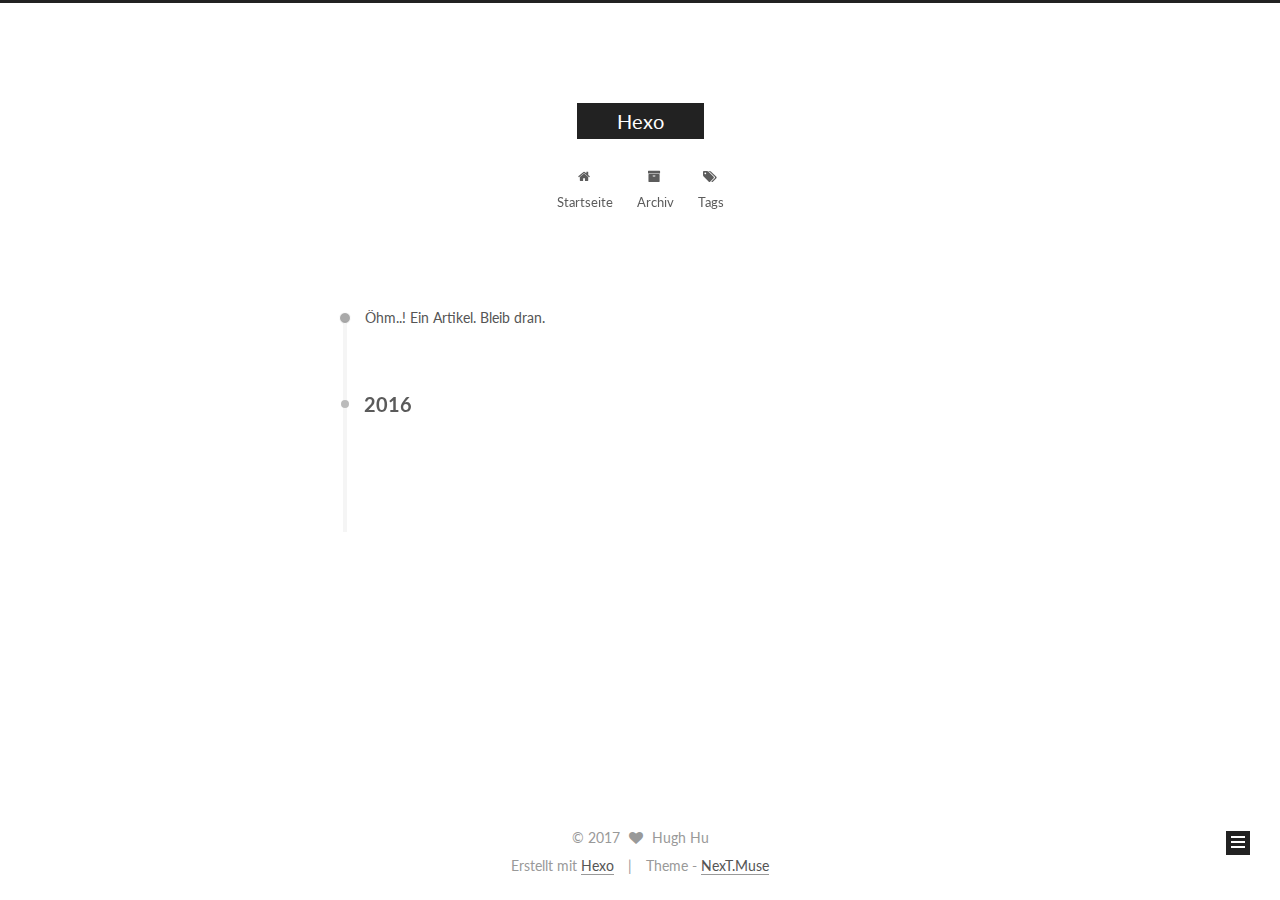
==== commit 6b5be690: "Site updated: 2017-03-15 18:26:13" ====
--- a/archives/index.html
+++ b/archives/index.html
@@ -1,263 +1,534 @@
-
-  <!DOCTYPE HTML>
-<html >
+<!doctype html>
+
+
+
+  
+
+
+<html class="theme-next muse use-motion" lang="">
 <head>
-  <meta charset="UTF-8">
-  
-    <title>Archives | Hexo</title>
-    <meta name="viewport" content="width=device-width, initial-scale=1,user-scalable=no">
-    
-    <meta name="author" content="Hugh Hu">
-    
-
-    
-    <meta property="og:type" content="website">
+  <meta charset="UTF-8"/>
+<meta http-equiv="X-UA-Compatible" content="IE=edge" />
+<meta name="viewport" content="width=device-width, initial-scale=1, maximum-scale=1"/>
+
+
+
+<meta http-equiv="Cache-Control" content="no-transform" />
+<meta http-equiv="Cache-Control" content="no-siteapp" />
+
+
+
+
+
+
+
+
+
+
+
+
+
+
+
+  
+  
+  <link href="/lib/fancybox/source/jquery.fancybox.css?v=2.1.5" rel="stylesheet" type="text/css" />
+
+
+
+
+  
+  
+  
+  
+
+  
+    
+    
+  
+
+  
+
+  
+
+  
+
+  
+
+  
+    
+    
+    <link href="//fonts.googleapis.com/css?family=Lato:300,300italic,400,400italic,700,700italic&subset=latin,latin-ext" rel="stylesheet" type="text/css">
+  
+
+
+
+
+
+
+<link href="/lib/font-awesome/css/font-awesome.min.css?v=4.6.2" rel="stylesheet" type="text/css" />
+
+<link href="/css/main.css?v=5.1.0" rel="stylesheet" type="text/css" />
+
+
+  <meta name="keywords" content="Hexo, NexT" />
+
+
+
+
+
+
+
+
+  <link rel="shortcut icon" type="image/x-icon" href="/favicon.ico?v=5.1.0" />
+
+
+
+
+
+
+<meta property="og:type" content="website">
 <meta property="og:title" content="Hexo">
 <meta property="og:url" content="http://yoursite.com/archives/index.html">
 <meta property="og:site_name" content="Hexo">
 <meta name="twitter:card" content="summary">
 <meta name="twitter:title" content="Hexo">
 
-    
-    <link rel="alternative" href="/atom.xml" title="Hexo" type="application/atom+xml">
-    
-    
-    <link rel="icon" href="/img/favicon.ico">
-    
-    
-    <link rel="apple-touch-icon" href="/img/jacman.jpg">
-    <link rel="apple-touch-icon-precomposed" href="/img/jacman.jpg">
-    
-    <link rel="stylesheet" href="/css/style.css">
+
+
+<script type="text/javascript" id="hexo.configurations">
+  var NexT = window.NexT || {};
+  var CONFIG = {
+    root: '/',
+    scheme: 'Muse',
+    sidebar: {"position":"left","display":"post","offset":12,"offset_float":0,"b2t":false,"scrollpercent":false},
+    fancybox: true,
+    motion: true,
+    duoshuo: {
+      userId: '0',
+      author: 'Author'
+    },
+    algolia: {
+      applicationID: '',
+      apiKey: '',
+      indexName: '',
+      hits: {"per_page":10},
+      labels: {"input_placeholder":"Search for Posts","hits_empty":"We didn't find any results for the search: ${query}","hits_stats":"${hits} results found in ${time} ms"}
+    }
+  };
+</script>
+
+
+
+  <link rel="canonical" href="http://yoursite.com/archives/"/>
+
+
+
+
+
+  <title> Archiv | Hexo </title>
 </head>
 
-    <body>
-      <header>
-        
-<div>
-		
-			<div id="imglogo">
-				<a href="/"><img src="/img/logo.png" alt="Hexo" title="Hexo"/></a>
-			</div>
-			
-			<div id="textlogo">
-				<h1 class="site-name"><a href="/" title="Hexo">Hexo</a></h1>
-				<h2 class="blog-motto"></h2>
-			</div>
-			<div class="navbar"><a class="navbutton navmobile" href="#" title="Menu">
-			</a></div>
-			<nav class="animated">
-				<ul>
-					<ul>
-					 
-						<li><a href="/">Home</a></li>
-					
-						<li><a href="/archives">Archives</a></li>
-					
-						<li><a href="/about">About</a></li>
-					
-					<li>
- 					
-					<form class="search" action="//google.com/search" method="get" accept-charset="utf-8">
-						<label>Search</label>
-						<input type="search" id="search" name="q" autocomplete="off" maxlength="20" placeholder="Search" />
-						<input type="hidden" name="q" value="site:yoursite.com">
-					</form>
-					
-					</li>
-				</ul>
-			</nav>			
-</div>
-      </header>
-      <div id="container">
-        
-
-<div class="archive-title" >
-  <h2 class="archive-icon">Archives</h2>
-  
-  <div class="archiveslist archive-float clearfix">
-   <ul class="archive-list"><li class="archive-list-item"><a class="archive-list-link" href="/archives/2016/12/">Dec 2016</a><span class="archive-list-count">1</span></li></ul>
- </div>
-  
-</div>
-<div id="main" class="archive-part clearfix">
-  <div id="archive-page">
-
-  <section class="post" itemscope itemprop="blogPost">
-  
-    <a href="/2016/12/17/hello-world/" title="Hello World" itemprop="url">
-  
-
-    <time datetime="2016-12-17T08:52:22.000Z" itemprop="datePublished">2016-12-17</time>
-
-
-    <h1 itemprop="name">Hello World</h1>
-
-  </a>
-</section>
-
-
+<body itemscope itemtype="http://schema.org/WebPage" lang="">
+
+  
+
+
+
+
+
+
+
+
+
+
+
+
+
+
+  
+  
+    
+  
+
+  <div class="container one-collumn sidebar-position-left  page-archive  ">
+    <div class="headband"></div>
+
+    <header id="header" class="header" itemscope itemtype="http://schema.org/WPHeader">
+      <div class="header-inner"><div class="site-brand-wrapper">
+  <div class="site-meta ">
+    
+
+    <div class="custom-logo-site-title">
+      <a href="/"  class="brand" rel="start">
+        <span class="logo-line-before"><i></i></span>
+        <span class="site-title">Hexo</span>
+        <span class="logo-line-after"><i></i></span>
+      </a>
+    </div>
+      
+        <p class="site-subtitle"></p>
+      
+  </div>
+
+  <div class="site-nav-toggle">
+    <button>
+      <span class="btn-bar"></span>
+      <span class="btn-bar"></span>
+      <span class="btn-bar"></span>
+    </button>
   </div>
 </div>
 
+<nav class="site-nav">
+  
+
+  
+    <ul id="menu" class="menu">
+      
+        
+        <li class="menu-item menu-item-home">
+          <a href="/" rel="section">
+            
+              <i class="menu-item-icon fa fa-fw fa-home"></i> <br />
+            
+            Startseite
+          </a>
+        </li>
+      
+        
+        <li class="menu-item menu-item-archives">
+          <a href="/archives" rel="section">
+            
+              <i class="menu-item-icon fa fa-fw fa-archive"></i> <br />
+            
+            Archiv
+          </a>
+        </li>
+      
+        
+        <li class="menu-item menu-item-tags">
+          <a href="/tags" rel="section">
+            
+              <i class="menu-item-icon fa fa-fw fa-tags"></i> <br />
+            
+            Tags
+          </a>
+        </li>
+      
+
+      
+    </ul>
+  
+
+  
+</nav>
+
+
+
+ </div>
+    </header>
+
+    <main id="main" class="main">
+      <div class="main-inner">
+        <div class="content-wrap">
+          <div id="content" class="content">
+            
+
+  <section id="posts" class="posts-collapse">
+    <span class="archive-move-on"></span>
+
+    <span class="archive-page-counter">
+      
+      
+      
+        
+      
+      Öhm..! Ein Artikel. Bleib dran.
+    </span>
+
+    
+
+      
+      
+      
+
+      
+        
+        <div class="collection-title">
+          <h2 class="archive-year motion-element" id="archive-year-2016">2016</h2>
+        </div>
+      
+      
+
+      
+
+  <article class="post post-type-normal" itemscope itemtype="http://schema.org/Article">
+    <header class="post-header">
+
+      <h1 class="post-title">
+        
+            <a class="post-title-link" href="/2016/12/17/hello-world/" itemprop="url">
+              
+                <span itemprop="name">Hello World</span>
+              
+            </a>
+        
+      </h1>
+
+      <div class="post-meta">
+        <time class="post-time" itemprop="dateCreated"
+              datetime="2016-12-17T16:52:22+08:00"
+              content="2016-12-17" >
+          12-17
+        </time>
       </div>
-      <footer><div id="footer" >
+
+    </header>
+  </article>
+
+
+
+    
+
+  </section>
+
+  
+
+
+          
+          </div>
+          
+
+
+          
+
+        </div>
+        
+          
+  
+  <div class="sidebar-toggle">
+    <div class="sidebar-toggle-line-wrap">
+      <span class="sidebar-toggle-line sidebar-toggle-line-first"></span>
+      <span class="sidebar-toggle-line sidebar-toggle-line-middle"></span>
+      <span class="sidebar-toggle-line sidebar-toggle-line-last"></span>
+    </div>
+  </div>
+
+  <aside id="sidebar" class="sidebar">
+    <div class="sidebar-inner">
+
+      
+
+      
+
+      <section class="site-overview sidebar-panel sidebar-panel-active">
+        <div class="site-author motion-element" itemprop="author" itemscope itemtype="http://schema.org/Person">
+          <img class="site-author-image" itemprop="image"
+               src="/images/avatar.gif"
+               alt="Hugh Hu" />
+          <p class="site-author-name" itemprop="name">Hugh Hu</p>
+           
+              <p class="site-description motion-element" itemprop="description"></p>
+          
+        </div>
+        <nav class="site-state motion-element">
+
+          
+            <div class="site-state-item site-state-posts">
+              <a href="/archives">
+                <span class="site-state-item-count">1</span>
+                <span class="site-state-item-name">Artikel</span>
+              </a>
+            </div>
+          
+
+          
+
+          
+
+        </nav>
+
+        
+
+        <div class="links-of-author motion-element">
+          
+        </div>
+
+        
+        
+
+        
+        
+
+        
+
+
+      </section>
+
+      
+
+      
+
+    </div>
+  </aside>
+
+
+        
+      </div>
+    </main>
+
+    <footer id="footer" class="footer">
+      <div class="footer-inner">
+        <div class="copyright" >
+  
+  &copy; 
+  <span itemprop="copyrightYear">2017</span>
+  <span class="with-love">
+    <i class="fa fa-heart"></i>
+  </span>
+  <span class="author" itemprop="copyrightHolder">Hugh Hu</span>
+</div>
+
+
+<div class="powered-by">
+  Erstellt mit  <a class="theme-link" href="https://hexo.io">Hexo</a>
+</div>
+
+<div class="theme-info">
+  Theme -
+  <a class="theme-link" href="https://github.com/iissnan/hexo-theme-next">
+    NexT.Muse
+  </a>
+</div>
+
+
+        
+
+        
+      </div>
+    </footer>
+
+    
+      <div class="back-to-top">
+        <i class="fa fa-arrow-up"></i>
+        
+      </div>
+    
+    
+  </div>
+
+  
+
+<script type="text/javascript">
+  if (Object.prototype.toString.call(window.Promise) !== '[object Function]') {
+    window.Promise = null;
+  }
+</script>
+
+
+
+
+
+
+
+
+
+  
+
+
+
+
+  
+  <script type="text/javascript" src="/lib/jquery/index.js?v=2.1.3"></script>
+
+  
+  <script type="text/javascript" src="/lib/fastclick/lib/fastclick.min.js?v=1.0.6"></script>
+
+  
+  <script type="text/javascript" src="/lib/jquery_lazyload/jquery.lazyload.js?v=1.9.7"></script>
+
+  
+  <script type="text/javascript" src="/lib/velocity/velocity.min.js?v=1.2.1"></script>
+
+  
+  <script type="text/javascript" src="/lib/velocity/velocity.ui.min.js?v=1.2.1"></script>
+
+  
+  <script type="text/javascript" src="/lib/fancybox/source/jquery.fancybox.pack.js?v=2.1.5"></script>
+
+
+  
+
+
+  <script type="text/javascript" src="/js/src/utils.js?v=5.1.0"></script>
+
+  <script type="text/javascript" src="/js/src/motion.js?v=5.1.0"></script>
+
+
+
+  
+  
+
+  
+  
+    <script type="text/javascript" id="motion.page.archive">
+      $('.archive-year').velocity('transition.slideLeftIn');
+    </script>
+  
+
+
+  
+
+
+  <script type="text/javascript" src="/js/src/bootstrap.js?v=5.1.0"></script>
+
+
+
+  
+
+
+
+  
+
+
+
+
 	
-	<div class="line">
-		<span></span>
-		<div class="author"></div>
-	</div>
-	
-	
-	<section class="info">
-		<p> Hello ,I&#39;m Larry Page in Google. <br/>
-			This is my blog,believe it or not.</p>
-	</section>
-	 
-	<div class="social-font" class="clearfix">
-		
-		<a href="http://weibo.com/2176287895" target="_blank" class="icon-weibo" title="微博"></a>
-		
-		
-		
-		
-		
-		
-		
-		
-		
-		
-	</div>
-			
-		
-
-		<p class="copyright">
-		Powered by <a href="http://hexo.io" target="_blank" title="hexo">hexo</a> and Theme by <a href="https://github.com/wuchong/jacman" target="_blank" title="Jacman">Jacman</a> © 2017 
-		
-		<a href="/about" target="_blank" title="Hugh Hu">Hugh Hu</a>
-		
-		
-		</p>
-</div>
-</footer>
-      <script src="/js/jquery-2.0.3.min.js"></script>
-<script src="/js/jquery.imagesloaded.min.js"></script>
-<script src="/js/gallery.js"></script>
-<script src="/js/jquery.qrcode-0.12.0.min.js"></script>
-
-<script type="text/javascript">
-$(document).ready(function(){ 
-  $('.navbar').click(function(){
-    $('header nav').toggleClass('shownav');
-  });
-  var myWidth = 0;
-  function getSize(){
-    if( typeof( window.innerWidth ) == 'number' ) {
-      myWidth = window.innerWidth;
-    } else if( document.documentElement && document.documentElement.clientWidth) {
-      myWidth = document.documentElement.clientWidth;
-    };
-  };
-  var m = $('#main'),
-      a = $('#asidepart'),
-      c = $('.closeaside'),
-      o = $('.openaside');
-  c.click(function(){
-    a.addClass('fadeOut').css('display', 'none');
-    o.css('display', 'block').addClass('fadeIn');
-    m.addClass('moveMain');
-  });
-  o.click(function(){
-    o.css('display', 'none').removeClass('beforeFadeIn');
-    a.css('display', 'block').removeClass('fadeOut').addClass('fadeIn');      
-    m.removeClass('moveMain');
-  });
-  $(window).scroll(function(){
-    o.css("top",Math.max(80,260-$(this).scrollTop()));
-  });
-  
-  $(window).resize(function(){
-    getSize(); 
-    if (myWidth >= 1024) {
-      $('header nav').removeClass('shownav');
-    }else{
-      m.removeClass('moveMain');
-      a.css('display', 'block').removeClass('fadeOut');
-      o.css('display', 'none');
-        
-    }
-  });
-});
-</script>
-
-
-
-
-
-
-
-
-
-
-<link rel="stylesheet" href="/fancybox/jquery.fancybox.css" media="screen" type="text/css">
-<script src="/fancybox/jquery.fancybox.pack.js"></script>
-<script type="text/javascript">
-$(document).ready(function(){ 
-  $('.article-content').each(function(i){
-    $(this).find('img').each(function(){
-      if ($(this).parent().hasClass('fancybox')) return;
-      var alt = this.alt;
-      if (alt) $(this).after('<span class="caption">' + alt + '</span>');
-      $(this).wrap('<a href="' + this.src + '" title="' + alt + '" class="fancybox"></a>');
-    });
-    $(this).find('.fancybox').each(function(){
-      $(this).attr('rel', 'article' + i);
-    });
-  });
-  if($.fancybox){
-    $('.fancybox').fancybox();
-  }
-}); 
-</script>
-
-
-
-<!-- Analytics Begin -->
-
-
-
-<script>
-var _hmt = _hmt || [];
-(function() {
-  var hm = document.createElement("script");
-  hm.src = "//hm.baidu.com/hm.js?e6d1f421bbc9962127a50488f9ed37d1";
-  var s = document.getElementsByTagName("script")[0]; 
-  s.parentNode.insertBefore(hm, s);
-})();
-</script>
-
-
-
-<!-- Analytics End -->
-
-<!-- Totop Begin -->
-
-	<div id="totop">
-	<a title="Back to Top"><img src="/img/scrollup.png"/></a>
-	</div>
-	<script src="/js/totop.js"></script>
-
-<!-- Totop End -->
-
-<!-- MathJax Begin -->
-<!-- mathjax config similar to math.stackexchange -->
-
-
-<!-- MathJax End -->
-
-<!-- Tiny_search Begin -->
-
-<!-- Tiny_search End -->
-
-    </body>
-   </html>
+
+
+
+
+
+  
+
+
+
+
+
+  
+
+
+
+
+
+  
+
+
+
+  
+  
+
+  
+
+  
+
+  
+
+  
+
+
+  
+
+</body>
+</html>
--- a/css/main.css
+++ b/css/main.css
@@ -0,0 +1,2533 @@
+/* normalize.css v3.0.2 | MIT License | git.io/normalize */
+html {
+  font-family: sans-serif; /* 1 */
+  -ms-text-size-adjust: 100%; /* 2 */
+  -webkit-text-size-adjust: 100%; /* 2 */
+}
+body {
+  margin: 0;
+}
+article,
+aside,
+details,
+figcaption,
+figure,
+footer,
+header,
+hgroup,
+main,
+menu,
+nav,
+section,
+summary {
+  display: block;
+}
+audio,
+canvas,
+progress,
+video {
+  display: inline-block; /* 1 */
+  vertical-align: baseline; /* 2 */
+}
+audio:not([controls]) {
+  display: none;
+  height: 0;
+}
+[hidden],
+template {
+  display: none;
+}
+a {
+  background-color: transparent;
+}
+a:active,
+a:hover {
+  outline: 0;
+}
+abbr[title] {
+  border-bottom: 1px dotted;
+}
+b,
+strong {
+  font-weight: bold;
+}
+dfn {
+  font-style: italic;
+}
+h1 {
+  font-size: 2em;
+  margin: 0.67em 0;
+}
+mark {
+  background: #ff0;
+  color: #000;
+}
+small {
+  font-size: 80%;
+}
+sub,
+sup {
+  font-size: 75%;
+  line-height: 0;
+  position: relative;
+  vertical-align: baseline;
+}
+sup {
+  top: -0.5em;
+}
+sub {
+  bottom: -0.25em;
+}
+img {
+  border: 0;
+}
+svg:not(:root) {
+  overflow: hidden;
+}
+figure {
+  margin: 1em 40px;
+}
+hr {
+  -moz-box-sizing: content-box;
+  box-sizing: content-box;
+  height: 0;
+}
+pre {
+  overflow: auto;
+}
+code,
+kbd,
+pre,
+samp {
+  font-family: monospace, monospace;
+  font-size: 1em;
+}
+button,
+input,
+optgroup,
+select,
+textarea {
+  color: inherit; /* 1 */
+  font: inherit; /* 2 */
+  margin: 0; /* 3 */
+}
+button {
+  overflow: visible;
+}
+button,
+select {
+  text-transform: none;
+}
+button,
+html input[type="button"],
+input[type="reset"],
+input[type="submit"] {
+  -webkit-appearance: button; /* 2 */
+  cursor: pointer; /* 3 */
+}
+button[disabled],
+html input[disabled] {
+  cursor: default;
+}
+button::-moz-focus-inner,
+input::-moz-focus-inner {
+  border: 0;
+  padding: 0;
+}
+input {
+  line-height: normal;
+}
+input[type="checkbox"],
+input[type="radio"] {
+  box-sizing: border-box; /* 1 */
+  padding: 0; /* 2 */
+}
+input[type="number"]::-webkit-inner-spin-button,
+input[type="number"]::-webkit-outer-spin-button {
+  height: auto;
+}
+input[type="search"] {
+  -webkit-appearance: textfield; /* 1 */
+  -moz-box-sizing: content-box;
+  -webkit-box-sizing: content-box; /* 2 */
+  box-sizing: content-box;
+}
+input[type="search"]::-webkit-search-cancel-button,
+input[type="search"]::-webkit-search-decoration {
+  -webkit-appearance: none;
+}
+fieldset {
+  border: 1px solid #c0c0c0;
+  margin: 0 2px;
+  padding: 0.35em 0.625em 0.75em;
+}
+legend {
+  border: 0; /* 1 */
+  padding: 0; /* 2 */
+}
+textarea {
+  overflow: auto;
+}
+optgroup {
+  font-weight: bold;
+}
+table {
+  border-collapse: collapse;
+  border-spacing: 0;
+}
+td,
+th {
+  padding: 0;
+}
+::selection {
+  background: #262a30;
+  color: #fff;
+}
+body {
+  position: relative;
+  font-family: 'Lato', "PingFang SC", "Microsoft YaHei", sans-serif;
+  font-size: 14px;
+  line-height: 2;
+  color: #555;
+  background: #fff;
+}
+@media (max-width: 767px) {
+  body {
+    padding-right: 0 !important;
+  }
+}
+@media (min-width: 768px) and (max-width: 991px) {
+  body {
+    padding-right: 0 !important;
+  }
+}
+@media (min-width: 1600px) {
+  body {
+    font-size: 16px;
+  }
+}
+h1,
+h2,
+h3,
+h4,
+h5,
+h6 {
+  margin: 0;
+  padding: 0;
+  font-weight: bold;
+  line-height: 1.5;
+  font-family: 'Lato', "PingFang SC", "Microsoft YaHei", sans-serif;
+}
+h2,
+h3,
+h4,
+h5,
+h6 {
+  margin: 20px 0 15px;
+}
+h1 {
+  font-size: 22px;
+}
+@media (max-width: 767px) {
+  h1 {
+    font-size: 18px;
+  }
+}
+h2 {
+  font-size: 20px;
+}
+@media (max-width: 767px) {
+  h2 {
+    font-size: 16px;
+  }
+}
+h3 {
+  font-size: 18px;
+}
+@media (max-width: 767px) {
+  h3 {
+    font-size: 14px;
+  }
+}
+h4 {
+  font-size: 16px;
+}
+@media (max-width: 767px) {
+  h4 {
+    font-size: 12px;
+  }
+}
+h5 {
+  font-size: 14px;
+}
+@media (max-width: 767px) {
+  h5 {
+    font-size: 10px;
+  }
+}
+h6 {
+  font-size: 12px;
+}
+@media (max-width: 767px) {
+  h6 {
+    font-size: 8px;
+  }
+}
+p {
+  margin: 0 0 25px 0;
+}
+a {
+  color: #555;
+  text-decoration: none;
+  border-bottom: 1px solid #999;
+  word-wrap: break-word;
+}
+a:hover {
+  color: #222;
+  border-bottom-color: #222;
+}
+blockquote {
+  margin: 0;
+  padding: 0;
+}
+img {
+  display: block;
+  margin: auto;
+  max-width: 100%;
+  height: auto;
+}
+hr {
+  margin: 40px 0;
+  height: 3px;
+  border: none;
+  background-color: #ddd;
+  background-image: repeating-linear-gradient(-45deg, #fff, #fff 4px, transparent 4px, transparent 8px);
+}
+blockquote {
+  padding: 0 15px;
+  color: #666;
+  border-left: 4px solid #ddd;
+}
+blockquote cite::before {
+  content: "-";
+  padding: 0 5px;
+}
+dt {
+  font-weight: 700;
+}
+dd {
+  margin: 0;
+  padding: 0;
+}
+.text-left {
+  text-align: left;
+}
+.text-center {
+  text-align: center;
+}
+.text-right {
+  text-align: right;
+}
+.text-justify {
+  text-align: justify;
+}
+.text-nowrap {
+  white-space: nowrap;
+}
+.text-lowercase {
+  text-transform: lowercase;
+}
+.text-uppercase {
+  text-transform: uppercase;
+}
+.text-capitalize {
+  text-transform: capitalize;
+}
+.center-block {
+  display: block;
+  margin-left: auto;
+  margin-right: auto;
+}
+.clearfix:before,
+.clearfix:after {
+  content: " ";
+  display: table;
+}
+.clearfix:after {
+  clear: both;
+}
+.pullquote {
+  width: 45%;
+}
+.pullquote.left {
+  float: left;
+  margin-left: 5px;
+  margin-right: 10px;
+}
+.pullquote.right {
+  float: right;
+  margin-left: 10px;
+  margin-right: 5px;
+}
+.affix.affix.affix {
+  position: fixed;
+}
+.translation {
+  margin-top: -20px;
+  font-size: 14px;
+  color: #999;
+}
+.scrollbar-measure {
+  width: 100px;
+  height: 100px;
+  overflow: scroll;
+  position: absolute;
+  top: -9999px;
+}
+.use-motion .motion-element {
+  opacity: 0;
+}
+table {
+  margin: 20px 0;
+  width: 100%;
+  border-collapse: collapse;
+  border-spacing: 0;
+  border: 1px solid #ddd;
+  font-size: 14px;
+  table-layout: fixed;
+  word-wrap: break-all;
+}
+table>tbody>tr:nth-of-type(odd) {
+  background-color: #f9f9f9;
+}
+table>tbody>tr:hover {
+  background-color: #f5f5f5;
+}
+caption,
+th,
+td {
+  padding: 8px;
+  text-align: left;
+  vertical-align: middle;
+  font-weight: normal;
+}
+th,
+td {
+  border-bottom: 3px solid #ddd;
+  border-right: 1px solid #eee;
+}
+th {
+  padding-bottom: 10px;
+  font-weight: 700;
+}
+td {
+  border-bottom-width: 1px;
+}
+html,
+body {
+  height: 100%;
+}
+.container {
+  position: relative;
+  min-height: 100%;
+}
+.header-inner {
+  margin: 0 auto;
+  padding: 100px 0 70px;
+  width: 700px;
+}
+@media (min-width: 1600px) {
+  .container .header-inner {
+    width: 900px;
+  }
+}
+.main {
+  padding-bottom: 150px;
+}
+.main-inner {
+  margin: 0 auto;
+  width: 700px;
+}
+@media (min-width: 1600px) {
+  .container .main-inner {
+    width: 900px;
+  }
+}
+.footer {
+  position: absolute;
+  left: 0;
+  bottom: 0;
+  width: 100%;
+  min-height: 50px;
+}
+.footer-inner {
+  box-sizing: border-box;
+  margin: 20px auto;
+  width: 700px;
+}
+@media (min-width: 1600px) {
+  .container .footer-inner {
+    width: 900px;
+  }
+}
+pre,
+.highlight {
+  overflow: auto;
+  margin: 20px 0;
+  padding: 0;
+  font-size: 13px;
+  color: #4d4d4c;
+  background: #f7f7f7;
+  line-height: 1.6;
+}
+pre,
+code {
+  font-family: consolas, Menlo, "PingFang SC", "Microsoft YaHei", monospace;
+}
+code {
+  padding: 2px 4px;
+  word-wrap: break-word;
+  color: #555;
+  background: #eee;
+  border-radius: 3px;
+  font-size: 13px;
+}
+pre code {
+  padding: 0;
+  color: #4d4d4c;
+  background: none;
+  text-shadow: none;
+}
+.highlight {
+  border-radius: 1px;
+}
+.highlight pre {
+  border: none;
+  margin: 0;
+  padding: 10px 0;
+}
+.highlight table {
+  margin: 0;
+  width: auto;
+  border: none;
+}
+.highlight td {
+  border: none;
+  padding: 0;
+}
+.highlight figcaption {
+  font-size: 1em;
+  color: #4d4d4c;
+  line-height: 1em;
+  margin-bottom: 1em;
+}
+.highlight figcaption:before,
+.highlight figcaption:after {
+  content: " ";
+  display: table;
+}
+.highlight figcaption:after {
+  clear: both;
+}
+.highlight figcaption a {
+  float: right;
+  color: #4d4d4c;
+}
+.highlight figcaption a:hover {
+  border-bottom-color: #4d4d4c;
+}
+.highlight .gutter pre {
+  padding-left: 10px;
+  padding-right: 10px;
+  color: #869194;
+  text-align: right;
+  background-color: #eff2f3;
+}
+.highlight .code pre {
+  padding-left: 10px;
+  padding-right: 10px;
+  background-color: #f7f7f7;
+}
+.highlight .line {
+  height: 20px;
+}
+.gutter {
+  -webkit-user-select: none;
+  -moz-user-select: none;
+  -ms-user-select: none;
+  user-select: none;
+}
+.gist table {
+  width: auto;
+}
+.gist table td {
+  border: none;
+}
+pre .deletion {
+  background: #fdd;
+}
+pre .addition {
+  background: #dfd;
+}
+pre .meta {
+  color: #8959a8;
+}
+pre .comment {
+  color: #8e908c;
+}
+pre .variable,
+pre .attribute,
+pre .tag,
+pre .regexp,
+pre .ruby .constant,
+pre .xml .tag .title,
+pre .xml .pi,
+pre .xml .doctype,
+pre .html .doctype,
+pre .css .id,
+pre .css .class,
+pre .css .pseudo {
+  color: #c82829;
+}
+pre .number,
+pre .preprocessor,
+pre .built_in,
+pre .literal,
+pre .params,
+pre .constant,
+pre .command {
+  color: #f5871f;
+}
+pre .ruby .class .title,
+pre .css .rules .attribute,
+pre .string,
+pre .value,
+pre .inheritance,
+pre .header,
+pre .ruby .symbol,
+pre .xml .cdata,
+pre .special,
+pre .number,
+pre .formula {
+  color: #718c00;
+}
+pre .title,
+pre .css .hexcolor {
+  color: #3e999f;
+}
+pre .function,
+pre .python .decorator,
+pre .python .title,
+pre .ruby .function .title,
+pre .ruby .title .keyword,
+pre .perl .sub,
+pre .javascript .title,
+pre .coffeescript .title {
+  color: #4271ae;
+}
+pre .keyword,
+pre .javascript .function {
+  color: #8959a8;
+}
+.full-image.full-image.full-image {
+  border: none;
+  max-width: 100%;
+  width: auto;
+  margin: 20px auto;
+}
+@media (min-width: 992px) {
+  .full-image.full-image.full-image {
+    max-width: none;
+    width: 110%;
+    margin: 25px -5%;
+  }
+}
+.blockquote-center,
+.page-home .post-type-quote blockquote,
+.page-post-detail .post-type-quote blockquote {
+  position: relative;
+  margin: 40px 0;
+  padding: 0;
+  border-left: none;
+  text-align: center;
+}
+.blockquote-center::before,
+.page-home .post-type-quote blockquote::before,
+.page-post-detail .post-type-quote blockquote::before,
+.blockquote-center::after,
+.page-home .post-type-quote blockquote::after,
+.page-post-detail .post-type-quote blockquote::after {
+  position: absolute;
+  content: ' ';
+  display: block;
+  width: 100%;
+  height: 24px;
+  opacity: 0.2;
+  background-repeat: no-repeat;
+  background-position: 0 -6px;
+  background-size: 22px 22px;
+}
+.blockquote-center::before,
+.page-home .post-type-quote blockquote::before,
+.page-post-detail .post-type-quote blockquote::before {
+  top: -20px;
+  background-image: url("../images/quote-l.svg");
+  border-top: 1px solid #ccc;
+}
+.blockquote-center::after,
+.page-home .post-type-quote blockquote::after,
+.page-post-detail .post-type-quote blockquote::after {
+  bottom: -20px;
+  background-image: url("../images/quote-r.svg");
+  border-bottom: 1px solid #ccc;
+  background-position: 100% 8px;
+}
+.blockquote-center p,
+.page-home .post-type-quote blockquote p,
+.page-post-detail .post-type-quote blockquote p,
+.blockquote-center div,
+.page-home .post-type-quote blockquote div,
+.page-post-detail .post-type-quote blockquote div {
+  text-align: center;
+}
+.post .post-body .group-picture img {
+  box-sizing: border-box;
+  padding: 0 3px;
+  border: none;
+}
+.post .group-picture-row {
+  overflow: hidden;
+  margin-top: 6px;
+}
+.post .group-picture-row:first-child {
+  margin-top: 0;
+}
+.post .group-picture-column {
+  float: left;
+}
+.page-post-detail .post-body .group-picture-column {
+  float: none;
+  margin-top: 10px;
+  width: auto !important;
+}
+.page-post-detail .post-body .group-picture-column img {
+  margin: 0 auto;
+}
+.page-archive .group-picture-container {
+  overflow: hidden;
+}
+.page-archive .group-picture-row {
+  float: left;
+}
+.page-archive .group-picture-row:first-child {
+  margin-top: 6px;
+}
+.page-archive .group-picture-column {
+  max-width: 150px;
+  max-height: 150px;
+}
+.note {
+  padding: 20px;
+  margin: 20px 0;
+  border: 1px solid #eee;
+  border-left-width: 5px;
+  border-radius: 3px;
+}
+.note h2,
+.note h3,
+.note h4,
+.note h5,
+.note h6 {
+  margin-top: 0;
+  margin-bottom: 5px;
+}
+.note p:last-child {
+  margin-bottom: 0;
+}
+.note code {
+  border-radius: 3px;
+}
+.note+.note {
+  margin-top: -5px;
+}
+.default {
+  border-left-color: #777;
+}
+.default h2,
+.default h3,
+.default h4,
+.default h5,
+.default h6 {
+  color: #777;
+}
+.primary {
+  border-left-color: #428bca;
+}
+.primary h2,
+.primary h3,
+.primary h4,
+.primary h5,
+.primary h6 {
+  color: #428bca;
+}
+.success {
+  border-left-color: #5cb85c;
+}
+.success h2,
+.success h3,
+.success h4,
+.success h5,
+.success h6 {
+  color: #5cb85c;
+}
+.danger {
+  border-left-color: #d9534f;
+}
+.danger h2,
+.danger h3,
+.danger h4,
+.danger h5,
+.danger h6 {
+  color: #d9534f;
+}
+.warning {
+  border-left-color: #f0ad4e;
+}
+.warning h2,
+.warning h3,
+.warning h4,
+.warning h5,
+.warning h6 {
+  color: #f0ad4e;
+}
+.info {
+  border-left-color: #5bc0de;
+}
+.info h2,
+.info h3,
+.info h4,
+.info h5,
+.info h6 {
+  color: #5bc0de;
+}
+.btn {
+  display: inline-block;
+  padding: 0 20px;
+  font-size: 14px;
+  color: #fff;
+  background: #222;
+  border: 2px solid #222;
+  text-decoration: none;
+  border-radius: 0;
+  transition-property: background-color;
+  transition-duration: 0.2s;
+  transition-timing-function: ease-in-out;
+  transition-delay: 0s;
+}
+.btn:hover,
+.post-button .btn:hover {
+  border-color: #222;
+  color: #222;
+  background: #fff;
+}
+.btn-bar {
+  display: block;
+  width: 22px;
+  height: 2px;
+  background: #555;
+  border-radius: 1px;
+}
+.btn-bar+.btn-bar {
+  margin-top: 4px;
+}
+.pagination {
+  margin: 120px 0 40px;
+  text-align: center;
+  border-top: 1px solid #eee;
+}
+.page-number-basic,
+.pagination .prev,
+.pagination .next,
+.pagination .page-number,
+.pagination .space {
+  display: inline-block;
+  position: relative;
+  top: -1px;
+  margin: 0 10px;
+  padding: 0 10px;
+  line-height: 30px;
+}
+@media (max-width: 767px) {
+  .page-number-basic,
+  .pagination .prev,
+  .pagination .next,
+  .pagination .page-number,
+  .pagination .space {
+    margin: 0 5px;
+  }
+}
+.pagination .prev,
+.pagination .next,
+.pagination .page-number {
+  border-bottom: 0;
+  border-top: 1px solid #eee;
+  transition-property: border-color;
+  transition-duration: 0.2s;
+  transition-timing-function: ease-in-out;
+  transition-delay: 0s;
+}
+.pagination .prev:hover,
+.pagination .next:hover,
+.pagination .page-number:hover {
+  border-top-color: #222;
+}
+.pagination .space {
+  padding: 0;
+  margin: 0;
+}
+.pagination .prev {
+  margin-left: 0;
+}
+.pagination .next {
+  margin-right: 0;
+}
+.pagination .page-number.current {
+  color: #fff;
+  background: #ccc;
+  border-top-color: #ccc;
+}
+@media (max-width: 767px) {
+  .pagination {
+    border-top: none;
+  }
+  .pagination .prev,
+  .pagination .next,
+  .pagination .page-number {
+    margin-bottom: 10px;
+    border-top: 0;
+    border-bottom: 1px solid #eee;
+  }
+  .pagination .prev:hover,
+  .pagination .next:hover,
+  .pagination .page-number:hover {
+    border-bottom-color: #222;
+  }
+}
+.comments {
+  margin: 60px 20px 0;
+}
+.tag-cloud {
+  text-align: center;
+}
+.tag-cloud a {
+  display: inline-block;
+  margin: 10px;
+}
+.back-to-top {
+  box-sizing: border-box;
+  position: fixed;
+  bottom: -100px;
+  right: 30px;
+  z-index: 1050;
+  padding: 0 6px;
+  width: 24px;
+  background: #222;
+  font-size: 12px;
+  opacity: 1;
+  color: #fff;
+  cursor: pointer;
+  text-align: center;
+  -webkit-transform: translateZ(0);
+  transition-property: bottom;
+  transition-duration: 0.2s;
+  transition-timing-function: ease-in-out;
+  transition-delay: 0s;
+}
+@media (max-width: 767px) {
+  .back-to-top {
+    display: none;
+  }
+}
+@media (min-width: 768px) and (max-width: 991px) {
+  .back-to-top {
+    display: none;
+  }
+}
+.back-to-top.back-to-top-on {
+  bottom: 19px;
+}
+.header {
+  background: #fff;
+}
+.header-inner {
+  position: relative;
+}
+.headband {
+  height: 3px;
+  background: #222;
+}
+.site-meta {
+  margin: 0;
+  text-align: center;
+}
+@media (max-width: 767px) {
+  .site-meta {
+    text-align: center;
+  }
+}
+.brand {
+  position: relative;
+  display: inline-block;
+  padding: 0 40px;
+  color: #fff;
+  background: #222;
+  border-bottom: none;
+}
+.brand:hover {
+  color: #fff;
+}
+.logo {
+  display: inline-block;
+  margin-right: 5px;
+  line-height: 36px;
+  vertical-align: top;
+}
+.site-title {
+  display: inline-block;
+  vertical-align: top;
+  line-height: 36px;
+  font-size: 20px;
+  font-weight: normal;
+  font-family: 'Lato', "PingFang SC", "Microsoft YaHei", sans-serif;
+}
+.site-subtitle {
+  margin-top: 10px;
+  font-size: 13px;
+  color: #999;
+}
+.use-motion .brand {
+  opacity: 0;
+}
+.use-motion .logo,
+.use-motion .site-title,
+.use-motion .site-subtitle {
+  opacity: 0;
+  position: relative;
+  top: -10px;
+}
+.site-nav-toggle {
+  display: none;
+  position: absolute;
+  top: 10px;
+  left: 10px;
+}
+@media (max-width: 767px) {
+  .site-nav-toggle {
+    display: block;
+  }
+}
+.site-nav-toggle button {
+  margin-top: 2px;
+  padding: 9px 10px;
+  background: transparent;
+  border: none;
+}
+@media (max-width: 767px) {
+  .site-nav {
+    display: none;
+    margin: 0 -10px;
+    padding: 0 10px;
+    clear: both;
+    border-top: 1px solid #ddd;
+  }
+}
+@media (min-width: 768px) and (max-width: 991px) {
+  .site-nav {
+    display: block !important;
+  }
+}
+@media (min-width: 992px) {
+  .site-nav {
+    display: block !important;
+  }
+}
+.menu {
+  margin-top: 20px;
+  padding-left: 0;
+  text-align: center;
+}
+.menu .menu-item {
+  display: inline-block;
+  margin: 0 10px;
+  list-style: none;
+}
+@media screen and (max-width: 767px) {
+  .menu .menu-item {
+    margin-top: 10px;
+  }
+}
+.menu .menu-item a {
+  display: block;
+  font-size: 13px;
+  line-height: inherit;
+  border-bottom: 1px solid transparent;
+  transition-property: border-color;
+  transition-duration: 0.2s;
+  transition-timing-function: ease-in-out;
+  transition-delay: 0s;
+}
+.menu .menu-item a:hover {
+  border-bottom-color: #222;
+}
+.menu .menu-item .fa {
+  margin-right: 5px;
+}
+.use-motion .menu-item {
+  opacity: 0;
+}
+.post-body {
+  font-family: 'Lato', "PingFang SC", "Microsoft YaHei", sans-serif;
+}
+@media (max-width: 767px) {
+  .post-body {
+    word-break: break-word;
+  }
+}
+.post-body .fancybox img {
+  display: block !important;
+  margin: 0 auto;
+  cursor: pointer;
+  cursor: zoom-in;
+  cursor: -webkit-zoom-in;
+}
+.post-body .image-caption,
+.post-body .figure .caption {
+  margin: 10px auto 15px;
+  text-align: center;
+  font-size: 14px;
+  color: #999;
+  font-weight: bold;
+  line-height: 1;
+}
+.post-sticky-flag {
+  display: inline-block;
+  font-size: 16px;
+  -ms-transform: rotate(30deg);
+  -webkit-transform: rotate(30deg);
+  -moz-transform: rotate(30deg);
+  -ms-transform: rotate(30deg);
+  -o-transform: rotate(30deg);
+  transform: rotate(30deg);
+}
+.posts-expand {
+  padding-top: 40px;
+}
+@media (max-width: 767px) {
+  .posts-expand {
+    margin: 0 20px;
+  }
+  .post-body pre,
+  .post-body .highlight {
+    padding: 10px;
+  }
+  .post-body pre .gutter pre,
+  .post-body .highlight .gutter pre {
+    padding-right: 10px;
+  }
+}
+@media (min-width: 992px) {
+  .posts-expand .post-body {
+    text-align: justify;
+  }
+}
+.posts-expand .post-body h2,
+.posts-expand .post-body h3,
+.posts-expand .post-body h4,
+.posts-expand .post-body h5,
+.posts-expand .post-body h6 {
+  padding-top: 10px;
+}
+.posts-expand .post-body h2 .header-anchor,
+.posts-expand .post-body h3 .header-anchor,
+.posts-expand .post-body h4 .header-anchor,
+.posts-expand .post-body h5 .header-anchor,
+.posts-expand .post-body h6 .header-anchor {
+  float: right;
+  margin-left: 10px;
+  color: #ccc;
+  border-bottom-style: none;
+  visibility: hidden;
+}
+.posts-expand .post-body h2 .header-anchor:hover,
+.posts-expand .post-body h3 .header-anchor:hover,
+.posts-expand .post-body h4 .header-anchor:hover,
+.posts-expand .post-body h5 .header-anchor:hover,
+.posts-expand .post-body h6 .header-anchor:hover {
+  color: inherit;
+}
+.posts-expand .post-body h2:hover .header-anchor,
+.posts-expand .post-body h3:hover .header-anchor,
+.posts-expand .post-body h4:hover .header-anchor,
+.posts-expand .post-body h5:hover .header-anchor,
+.posts-expand .post-body h6:hover .header-anchor {
+  visibility: visible;
+}
+.posts-expand .post-body ul li {
+  list-style: circle;
+}
+.posts-expand .post-body img {
+  box-sizing: border-box;
+  margin: auto;
+  padding: 3px;
+  border: 1px solid #ddd;
+}
+.posts-expand .fancybox img {
+  margin: 0 auto;
+}
+@media (max-width: 767px) {
+  .posts-collapse {
+    margin: 0 20px;
+  }
+  .posts-collapse .post-title,
+  .posts-collapse .post-meta {
+    display: block;
+    width: auto;
+    text-align: left;
+  }
+}
+.posts-collapse {
+  position: relative;
+  z-index: 1010;
+  margin-left: 55px;
+}
+.posts-collapse::after {
+  content: " ";
+  position: absolute;
+  top: 20px;
+  left: 0;
+  margin-left: -2px;
+  width: 4px;
+  height: 100%;
+  background: #f5f5f5;
+  z-index: -1;
+}
+@media (max-width: 767px) {
+  .posts-collapse {
+    margin: 0 20px;
+  }
+}
+.posts-collapse .collection-title {
+  position: relative;
+  margin: 60px 0;
+}
+.posts-collapse .collection-title h2 {
+  margin-left: 20px;
+}
+.posts-collapse .collection-title small {
+  color: #bbb;
+}
+.posts-collapse .collection-title::before {
+  content: " ";
+  position: absolute;
+  left: 0;
+  top: 50%;
+  margin-left: -4px;
+  margin-top: -4px;
+  width: 8px;
+  height: 8px;
+  background: #bbb;
+  border-radius: 50%;
+}
+.posts-collapse .post {
+  margin: 30px 0;
+}
+.posts-collapse .post-header {
+  position: relative;
+  transition-duration: 0.2s;
+  transition-timing-function: ease-in-out;
+  transition-delay: 0s;
+  transition-property: border;
+  border-bottom: 1px dashed #ccc;
+}
+.posts-collapse .post-header::before {
+  content: " ";
+  position: absolute;
+  left: 0;
+  top: 12px;
+  width: 6px;
+  height: 6px;
+  margin-left: -4px;
+  background: #bbb;
+  border-radius: 50%;
+  border: 1px solid #fff;
+  transition-duration: 0.2s;
+  transition-timing-function: ease-in-out;
+  transition-delay: 0s;
+  transition-property: background;
+}
+.posts-collapse .post-header:hover {
+  border-bottom-color: #666;
+}
+.posts-collapse .post-header:hover::before {
+  background: #222;
+}
+.posts-collapse .post-meta {
+  position: absolute;
+  font-size: 12px;
+  left: 20px;
+  top: 5px;
+}
+.posts-collapse .post-comments-count {
+  display: none;
+}
+.posts-collapse .post-title {
+  margin-left: 60px;
+  font-size: 16px;
+  font-weight: normal;
+  line-height: inherit;
+}
+.posts-collapse .post-title::after {
+  margin-left: 3px;
+  opacity: 0.6;
+}
+.posts-collapse .post-title a {
+  color: #666;
+  border-bottom: none;
+}
+.page-home .post-type-quote .post-header,
+.page-post-detail .post-type-quote .post-header,
+.page-home .post-type-quote .post-tags,
+.page-post-detail .post-type-quote .post-tags {
+  display: none;
+}
+.posts-expand .post-title {
+  font-size: 26px;
+  text-align: center;
+  word-break: break-word;
+  font-weight: 400;
+}
+@media (max-width: 767px) {
+  .posts-expand .post-title {
+    font-size: 22px;
+  }
+}
+.posts-expand .post-title-link {
+  display: inline-block;
+  position: relative;
+  color: #555;
+  border-bottom: none;
+  line-height: 1.2;
+  vertical-align: top;
+}
+.posts-expand .post-title-link::before {
+  content: "";
+  position: absolute;
+  width: 100%;
+  height: 2px;
+  bottom: 0;
+  left: 0;
+  background-color: #000;
+  visibility: hidden;
+  -webkit-transform: scaleX(0);
+  -moz-transform: scaleX(0);
+  -ms-transform: scaleX(0);
+  -o-transform: scaleX(0);
+  transform: scaleX(0);
+  transition-duration: 0.2s;
+  transition-timing-function: ease-in-out;
+  transition-delay: 0s;
+}
+.posts-expand .post-title-link:hover::before {
+  visibility: visible;
+  -webkit-transform: scaleX(1);
+  -moz-transform: scaleX(1);
+  -ms-transform: scaleX(1);
+  -o-transform: scaleX(1);
+  transform: scaleX(1);
+}
+.posts-expand .post-title-link .fa {
+  font-size: 16px;
+}
+.posts-expand .post-meta {
+  margin: 3px 0 60px 0;
+  color: #999;
+  font-family: 'Lato', "PingFang SC", "Microsoft YaHei", sans-serif;
+  font-size: 12px;
+  text-align: center;
+}
+.posts-expand .post-meta .post-category-list {
+  display: inline-block;
+  margin: 0;
+  padding: 3px;
+}
+.posts-expand .post-meta .post-category-list-link {
+  color: #999;
+}
+.posts-expand .post-meta .post-description {
+  font-size: 14px;
+  margin-top: 2px;
+}
+.post-meta-divider {
+  margin: 0 0.5em;
+}
+.post-meta-item-icon {
+  margin-right: 3px;
+}
+@media (min-width: 768px) and (max-width: 991px) {
+  .post-meta-item-icon {
+    display: inline-block;
+  }
+}
+@media (max-width: 767px) {
+  .post-meta-item-icon {
+    display: inline-block;
+  }
+}
+@media (min-width: 768px) and (max-width: 991px) {
+  .post-meta-item-text {
+    display: none;
+  }
+}
+@media (max-width: 767px) {
+  .post-meta-item-text {
+    display: none;
+  }
+}
+@media (max-width: 767px) {
+  .posts-expand .post-comments-count {
+    display: none;
+  }
+}
+.social-like {
+  font-size: 14px;
+  height: 20px;
+  text-align: center;
+  border-top: 1px solid #eee;
+  padding-top: 9px;
+  margin-top: 45px;
+  display: flex;
+  justify-content: center;
+}
+.vk_like {
+  width: 85px;
+  height: 21px;
+  padding-top: 7px;
+  align-self: center;
+}
+.fb_like {
+  height: 30px;
+  align-self: center;
+}
+.post-button {
+  margin-top: 50px;
+}
+.post-button .btn {
+  color: #fff;
+  font-size: 14px;
+  background: #222;
+  border-radius: 0;
+  line-height: 2;
+  margin: 0 4px 8px 4px;
+}
+.post-button .fa-fw {
+  width: 1.285714285714286em;
+  text-align: left;
+}
+.posts-expand .post-tags {
+  margin-top: 40px;
+  text-align: center;
+}
+.posts-expand .post-tags a {
+  display: inline-block;
+  margin-right: 10px;
+  font-size: 13px;
+}
+.post-nav {
+  display: table;
+  margin-top: 15px;
+  width: 100%;
+  border-top: 1px solid #eee;
+}
+.post-nav-divider {
+  display: table-cell;
+  width: 10%;
+}
+.post-nav-item {
+  display: table-cell;
+  padding: 10px 0 0 0;
+  width: 45%;
+  vertical-align: top;
+}
+.post-nav-item a {
+  position: relative;
+  display: block;
+  line-height: 25px;
+  font-size: 14px;
+  color: #555;
+  border-bottom: none;
+}
+.post-nav-item a:hover {
+  color: #222;
+  border-bottom: none;
+}
+.post-nav-item a:active {
+  top: 2px;
+}
+.post-nav-item .fa {
+  position: absolute;
+  top: 8px;
+  left: 0;
+  font-size: 12px;
+}
+.post-nav-next a {
+  padding-left: 15px;
+}
+.post-nav-prev {
+  text-align: right;
+}
+.post-nav-prev a {
+  padding-right: 15px;
+}
+.post-nav-prev .fa {
+  right: 0;
+  left: auto;
+}
+.posts-expand .post-eof {
+  display: block;
+  margin: 80px auto 60px;
+  width: 8%;
+  height: 1px;
+  background: #ccc;
+  text-align: center;
+}
+.post:last-child .post-eof.post-eof.post-eof {
+  display: none;
+}
+.post-gallery {
+  display: table;
+  table-layout: fixed;
+  width: 100%;
+  border-collapse: separate;
+}
+.post-gallery-row {
+  display: table-row;
+}
+.post-gallery .post-gallery-img {
+  display: table-cell;
+  text-align: center;
+  vertical-align: middle;
+  border: none;
+}
+.post-gallery .post-gallery-img img {
+  max-width: 100%;
+  max-height: 100%;
+  border: none;
+}
+.fancybox-close,
+.fancybox-close:hover {
+  border: none;
+}
+.sidebar {
+  position: fixed;
+  right: 0;
+  top: 0;
+  bottom: 0;
+  width: 0;
+  z-index: 1040;
+  box-shadow: inset 0 2px 6px #000;
+  background: #222;
+  -webkit-transform: translateZ(0);
+}
+.sidebar a {
+  color: #999;
+  border-bottom-color: #555;
+}
+.sidebar a:hover {
+  color: #eee;
+}
+@media (min-width: 768px) and (max-width: 991px) {
+  .sidebar {
+    display: none !important;
+  }
+}
+@media (max-width: 767px) {
+  .sidebar {
+    display: none !important;
+  }
+}
+.sidebar-inner {
+  position: relative;
+  padding: 20px 10px;
+  color: #999;
+  text-align: center;
+}
+.sidebar-toggle {
+  position: fixed;
+  right: 30px;
+  bottom: 45px;
+  width: 14px;
+  height: 14px;
+  padding: 5px;
+  background: #222;
+  line-height: 0;
+  z-index: 1050;
+  cursor: pointer;
+  -webkit-transform: translateZ(0);
+}
+@media (min-width: 768px) and (max-width: 991px) {
+  .sidebar-toggle {
+    display: none;
+  }
+}
+@media (max-width: 767px) {
+  .sidebar-toggle {
+    display: none;
+  }
+}
+.sidebar-toggle-line {
+  position: relative;
+  display: inline-block;
+  vertical-align: top;
+  height: 2px;
+  width: 100%;
+  background: #fff;
+  margin-top: 3px;
+}
+.sidebar-toggle-line:first-child {
+  margin-top: 0;
+}
+.site-author-image {
+  display: block;
+  margin: 0 auto;
+  padding: 2px;
+  max-width: 96px;
+  height: auto;
+  border: 2px solid #333;
+}
+.site-author-name {
+  margin: 5px 0 0;
+  text-align: center;
+  color: #f5f5f5;
+  font-weight: normal;
+}
+.site-description {
+  margin-top: 5px;
+  text-align: center;
+  font-size: 14px;
+  color: #999;
+}
+.site-state {
+  overflow: hidden;
+  line-height: 1.4;
+  white-space: nowrap;
+  text-align: center;
+}
+.site-state-item {
+  display: inline-block;
+  padding: 0 15px;
+  border-left: 1px solid #333;
+}
+.site-state-item:first-child {
+  border-left: none;
+}
+.site-state-item a {
+  border-bottom: none;
+}
+.site-state-item-count {
+  display: block;
+  text-align: center;
+  color: inherit;
+  font-weight: 600;
+  font-size: 18px;
+}
+.site-state-item-name {
+  font-size: 13px;
+  color: inherit;
+}
+.feed-link {
+  margin-top: 20px;
+}
+.feed-link a {
+  display: inline-block;
+  padding: 0 15px;
+  color: #fc6423;
+  border: 1px solid #fc6423;
+  border-radius: 4px;
+}
+.feed-link a i {
+  color: #fc6423;
+  font-size: 14px;
+}
+.feed-link a:hover {
+  color: #fff;
+  background: #fc6423;
+}
+.feed-link a:hover i {
+  color: #fff;
+}
+.links-of-author {
+  margin-top: 20px;
+}
+.links-of-author a {
+  display: inline-block;
+  vertical-align: middle;
+  margin-right: 10px;
+  margin-bottom: 10px;
+  border-bottom-color: #555;
+  font-size: 13px;
+}
+.links-of-author a:before {
+  display: inline-block;
+  vertical-align: middle;
+  margin-right: 3px;
+  content: " ";
+  width: 4px;
+  height: 4px;
+  border-radius: 50%;
+  background: #fff;
+}
+.links-of-blogroll {
+  font-size: 13px;
+}
+.links-of-blogroll-title {
+  margin-top: 20px;
+  font-size: 14px;
+  font-weight: 600;
+}
+.links-of-blogroll-list {
+  margin: 0;
+  padding: 0;
+  list-style: none;
+}
+.links-of-blogroll-item {
+  padding: 2px 10px;
+}
+.sidebar-nav {
+  margin: 0 0 20px;
+  padding-left: 0;
+}
+.sidebar-nav li {
+  display: inline-block;
+  cursor: pointer;
+  border-bottom: 1px solid transparent;
+  font-size: 14px;
+  color: #555;
+}
+.sidebar-nav li:hover {
+  color: #f5f5f5;
+}
+.page-post-detail .sidebar-nav-toc {
+  padding: 0 5px;
+}
+.page-post-detail .sidebar-nav-overview {
+  margin-left: 10px;
+}
+.sidebar-nav .sidebar-nav-active {
+  color: #87daff;
+  border-bottom-color: #87daff;
+}
+.sidebar-nav .sidebar-nav-active:hover {
+  color: #87daff;
+}
+.sidebar-panel {
+  display: none;
+}
+.sidebar-panel-active {
+  display: block;
+}
+.post-toc-empty {
+  font-size: 14px;
+  color: #666;
+}
+.post-toc-wrap {
+  overflow: hidden;
+}
+.post-toc {
+  overflow: auto;
+}
+.post-toc ol {
+  margin: 0;
+  padding: 0 2px 5px 10px;
+  text-align: left;
+  list-style: none;
+  font-size: 14px;
+}
+.post-toc ol > ol {
+  padding-left: 0;
+}
+.post-toc ol a {
+  transition-duration: 0.2s;
+  transition-timing-function: ease-in-out;
+  transition-delay: 0s;
+  transition-property: all;
+  color: #999;
+  border-bottom-color: #555;
+}
+.post-toc ol a:hover {
+  color: #ccc;
+  border-bottom-color: #ccc;
+}
+.post-toc .nav-item {
+  overflow: hidden;
+  text-overflow: ellipsis;
+  white-space: nowrap;
+  line-height: 1.8;
+}
+.post-toc .nav .nav-child {
+  display: none;
+}
+.post-toc .nav .active > .nav-child {
+  display: block;
+}
+.post-toc .nav .active-current > .nav-child {
+  display: block;
+}
+.post-toc .nav .active-current > .nav-child > .nav-item {
+  display: block;
+}
+.post-toc .nav .active > a {
+  color: #87daff;
+  border-bottom-color: #87daff;
+}
+.post-toc .nav .active-current > a {
+  color: #87daff;
+}
+.post-toc .nav .active-current > a:hover {
+  color: #87daff;
+}
+.footer {
+  font-size: 14px;
+  color: #999;
+}
+.footer img {
+  border: none;
+}
+.footer-inner {
+  text-align: center;
+}
+.with-love {
+  display: inline-block;
+  margin: 0 5px;
+}
+.powered-by,
+.theme-info {
+  display: inline-block;
+}
+.powered-by {
+  margin-right: 10px;
+}
+.powered-by::after {
+  content: "|";
+  padding-left: 10px;
+}
+.cc-license {
+  margin-top: 10px;
+  text-align: center;
+}
+.cc-license .cc-opacity {
+  opacity: 0.7;
+  border-bottom: none;
+}
+.cc-license .cc-opacity:hover {
+  opacity: 0.9;
+}
+.cc-license img {
+  display: inline-block;
+}
+.theme-next #ds-thread #ds-reset {
+  color: #555;
+}
+.theme-next #ds-thread #ds-reset .ds-replybox {
+  margin-bottom: 30px;
+}
+.theme-next #ds-thread #ds-reset .ds-replybox .ds-avatar,
+.theme-next #ds-reset .ds-avatar img {
+  box-shadow: none;
+}
+.theme-next #ds-thread #ds-reset .ds-textarea-wrapper {
+  border-color: #c7d4e1;
+  background: none;
+  border-top-right-radius: 3px;
+  border-top-left-radius: 3px;
+}
+.theme-next #ds-thread #ds-reset .ds-textarea-wrapper textarea {
+  height: 60px;
+}
+.theme-next #ds-reset .ds-rounded-top {
+  border-radius: 0;
+}
+.theme-next #ds-thread #ds-reset .ds-post-toolbar {
+  box-sizing: border-box;
+  border: 1px solid #c7d4e1;
+  background: #f6f8fa;
+}
+.theme-next #ds-thread #ds-reset .ds-post-options {
+  height: 40px;
+  border: none;
+  background: none;
+}
+.theme-next #ds-thread #ds-reset .ds-toolbar-buttons {
+  top: 11px;
+}
+.theme-next #ds-thread #ds-reset .ds-sync {
+  top: 5px;
+}
+.theme-next #ds-thread #ds-reset .ds-post-button {
+  top: 4px;
+  right: 5px;
+  width: 90px;
+  height: 30px;
+  border: 1px solid #c5ced7;
+  border-radius: 3px;
+  background-image: linear-gradient(#fbfbfc, #f5f7f9);
+  color: #60676d;
+}
+.theme-next #ds-thread #ds-reset .ds-post-button:hover {
+  background-position: 0 -30px;
+  color: #60676d;
+}
+.theme-next #ds-thread #ds-reset .ds-comments-info {
+  padding: 10px 0;
+}
+.theme-next #ds-thread #ds-reset .ds-sort {
+  display: none;
+}
+.theme-next #ds-thread #ds-reset li.ds-tab a.ds-current {
+  border: none;
+  background: #f6f8fa;
+  color: #60676d;
+}
+.theme-next #ds-thread #ds-reset li.ds-tab a.ds-current:hover {
+  background-color: #e9f0f7;
+  color: #60676d;
+}
+.theme-next #ds-thread #ds-reset li.ds-tab a {
+  border-radius: 2px;
+  padding: 5px;
+}
+.theme-next #ds-thread #ds-reset .ds-login-buttons p {
+  color: #999;
+  line-height: 36px;
+}
+.theme-next #ds-thread #ds-reset .ds-login-buttons .ds-service-list li {
+  height: 28px;
+}
+.theme-next #ds-thread #ds-reset .ds-service-list a {
+  background: none;
+  padding: 5px;
+  border: 1px solid;
+  border-radius: 3px;
+  text-align: center;
+}
+.theme-next #ds-thread #ds-reset .ds-service-list a:hover {
+  color: #fff;
+  background: #666;
+}
+.theme-next #ds-thread #ds-reset .ds-service-list .ds-weibo {
+  color: #fc9b00;
+  border-color: #fc9b00;
+}
+.theme-next #ds-thread #ds-reset .ds-service-list .ds-weibo:hover {
+  background: #fc9b00;
+}
+.theme-next #ds-thread #ds-reset .ds-service-list .ds-qq {
+  color: #60a3ec;
+  border-color: #60a3ec;
+}
+.theme-next #ds-thread #ds-reset .ds-service-list .ds-qq:hover {
+  background: #60a3ec;
+}
+.theme-next #ds-thread #ds-reset .ds-service-list .ds-renren {
+  color: #2e7ac4;
+  border-color: #2e7ac4;
+}
+.theme-next #ds-thread #ds-reset .ds-service-list .ds-renren:hover {
+  background: #2e7ac4;
+}
+.theme-next #ds-thread #ds-reset .ds-service-list .ds-douban {
+  color: #37994c;
+  border-color: #37994c;
+}
+.theme-next #ds-thread #ds-reset .ds-service-list .ds-douban:hover {
+  background: #37994c;
+}
+.theme-next #ds-thread #ds-reset .ds-service-list .ds-kaixin {
+  color: #fef20d;
+  border-color: #fef20d;
+}
+.theme-next #ds-thread #ds-reset .ds-service-list .ds-kaixin:hover {
+  background: #fef20d;
+}
+.theme-next #ds-thread #ds-reset .ds-service-list .ds-netease {
+  color: #f00;
+  border-color: #f00;
+}
+.theme-next #ds-thread #ds-reset .ds-service-list .ds-netease:hover {
+  background: #f00;
+}
+.theme-next #ds-thread #ds-reset .ds-service-list .ds-sohu {
+  color: #ffcb05;
+  border-color: #ffcb05;
+}
+.theme-next #ds-thread #ds-reset .ds-service-list .ds-sohu:hover {
+  background: #ffcb05;
+}
+.theme-next #ds-thread #ds-reset .ds-service-list .ds-baidu {
+  color: #2831e0;
+  border-color: #2831e0;
+}
+.theme-next #ds-thread #ds-reset .ds-service-list .ds-baidu:hover {
+  background: #2831e0;
+}
+.theme-next #ds-thread #ds-reset .ds-service-list .ds-google {
+  color: #166bec;
+  border-color: #166bec;
+}
+.theme-next #ds-thread #ds-reset .ds-service-list .ds-google:hover {
+  background: #166bec;
+}
+.theme-next #ds-thread #ds-reset .ds-service-list .ds-weixin {
+  color: #00ce0d;
+  border-color: #00ce0d;
+}
+.theme-next #ds-thread #ds-reset .ds-service-list .ds-weixin:hover {
+  background: #00ce0d;
+}
+.theme-next #ds-thread #ds-reset .ds-service-list .ds-more-services {
+  border: none;
+}
+.theme-next #ds-thread #ds-reset .ds-service-list .ds-more-services:hover {
+  background: none;
+}
+.theme-next #ds-reset .duoshuo-ua-admin {
+  display: inline-block;
+  color: #f00;
+}
+.theme-next #ds-reset .duoshuo-ua-platform,
+.theme-next #ds-reset .duoshuo-ua-browser {
+  color: #ccc;
+}
+.theme-next #ds-reset .duoshuo-ua-platform .fa,
+.theme-next #ds-reset .duoshuo-ua-browser .fa {
+  display: inline-block;
+  margin-right: 3px;
+}
+.theme-next #ds-reset .duoshuo-ua-separator {
+  display: inline-block;
+  margin-left: 5px;
+}
+.theme-next .this_ua {
+  background-color: #ccc !important;
+  border-radius: 4px;
+  padding: 0 5px !important;
+  margin: 1px 1px !important;
+  border: 1px solid #bbb !important;
+  color: #fff;
+  display: inline-block !important;
+}
+.theme-next .this_ua.admin {
+  background-color: #d9534f !important;
+  border-color: #d9534f !important;
+}
+.theme-next .this_ua.platform.iOS,
+.theme-next .this_ua.platform.Mac,
+.theme-next .this_ua.platform.Windows {
+  background-color: #39b3d7 !important;
+  border-color: #46b8da !important;
+}
+.theme-next .this_ua.platform.Linux {
+  background-color: #3a3a3a !important;
+  border-color: #1f1f1f !important;
+}
+.theme-next .this_ua.platform.Android {
+  background-color: #00c47d !important;
+  border-color: #01b171 !important;
+}
+.theme-next .this_ua.browser.Mobile,
+.theme-next .this_ua.browser.Chrome {
+  background-color: #5cb85c !important;
+  border-color: #4cae4c !important;
+}
+.theme-next .this_ua.browser.Firefox {
+  background-color: #f0ad4e !important;
+  border-color: #eea236 !important;
+}
+.theme-next .this_ua.browser.Maxthon,
+.theme-next .this_ua.browser.IE {
+  background-color: #428bca !important;
+  border-color: #357ebd !important;
+}
+.theme-next .this_ua.browser.baidu,
+.theme-next .this_ua.browser.UCBrowser,
+.theme-next .this_ua.browser.Opera {
+  background-color: #d9534f !important;
+  border-color: #d43f3a !important;
+}
+.theme-next .this_ua.browser.Android,
+.theme-next .this_ua.browser.QQBrowser {
+  background-color: #78ace9 !important;
+  border-color: #4cae4c !important;
+}
+.cloud-tie-wrapper img {
+  display: inline-block;
+}
+.cloud-tie-wrapper .total-txt {
+  font-size: 1em !important;
+}
+.cloud-tie-join-count .join-count {
+  color: #555 !important;
+  font-size: inherit !important;
+  margin: 0 !important;
+}
+.post-spread {
+  margin-top: 20px;
+  text-align: center;
+}
+.jiathis_style {
+  display: inline-block;
+}
+.jiathis_style a {
+  border: none;
+}
+.post-spread {
+  margin-top: 20px;
+  text-align: center;
+}
+.bdshare-slide-button-box a {
+  border: none;
+}
+.bdsharebuttonbox {
+  display: inline-block;
+}
+.bdsharebuttonbox a {
+  border: none;
+}
+.local-search-pop-overlay {
+  position: fixed;
+  width: 100%;
+  height: 100%;
+  top: 0;
+  left: 0;
+  z-index: 2080;
+  background-color: rgba(0,0,0,0.3);
+}
+.local-search-popup {
+  display: none;
+  position: fixed;
+  top: 10%;
+  left: 50%;
+  margin-left: -350px;
+  width: 700px;
+  height: 80%;
+  padding: 0;
+  background: #fff;
+  color: #333;
+  z-index: 9999;
+  border-radius: 5px;
+}
+@media (max-width: 767px) {
+  .local-search-popup {
+    padding: 0;
+    top: 0;
+    left: 0;
+    margin: 0;
+    width: 100%;
+    height: 100%;
+    border-radius: 0;
+  }
+}
+.local-search-popup ul.search-result-list {
+  padding: 0;
+  margin: 0 5px;
+}
+.local-search-popup p.search-result {
+  border-bottom: 1px dashed #ccc;
+  padding: 5px 0;
+}
+.local-search-popup a.search-result-title {
+  font-weight: bold;
+  font-size: 16px;
+}
+.local-search-popup .search-keyword {
+  border-bottom: 1px dashed #f00;
+  font-size: 14px;
+  font-weight: bold;
+  color: #f00;
+}
+.local-search-popup .local-search-header {
+  padding: 5px;
+  height: 36px;
+  background: #f5f5f5;
+  border-top-left-radius: 5px;
+  border-top-right-radius: 5px;
+}
+.local-search-popup #local-search-result {
+  overflow: auto;
+  position: relative;
+  padding: 5px 25px;
+  height: calc(100% - 55px);
+}
+.local-search-popup .local-search-input-wrapper {
+  display: inline-block;
+  width: calc(100% - 60px);
+  height: 36px;
+  line-height: 36px;
+  padding: 0 5px;
+}
+.local-search-popup .local-search-input-wrapper input {
+  padding: 8px 0;
+  height: 20px;
+  display: block;
+  width: 100%;
+  outline: none;
+  border: none;
+  background: transparent;
+  vertical-align: middle;
+}
+.local-search-popup .search-icon,
+.local-search-popup .popup-btn-close {
+  display: inline-block;
+  font-size: 18px;
+  color: #999;
+  height: 36px;
+  width: 18px;
+}
+.local-search-popup .search-icon {
+  float: left;
+}
+.local-search-popup .popup-btn-close {
+  border-left: 1px solid #eee;
+  float: right;
+  cursor: pointer;
+  padding-left: 10px;
+}
+.local-search-popup #no-result {
+  position: absolute;
+  left: 50%;
+  top: 50%;
+  -webkit-transform: translate(-50%, -50%);
+  -webkit-transform: translate(-50%, -50%);
+  -moz-transform: translate(-50%, -50%);
+  -ms-transform: translate(-50%, -50%);
+  -o-transform: translate(-50%, -50%);
+  transform: translate(-50%, -50%);
+  color: #ccc;
+}
+.site-uv,
+.site-pv,
+.page-pv {
+  display: inline-block;
+}
+.site-uv .busuanzi-value,
+.site-pv .busuanzi-value,
+.page-pv .busuanzi-value {
+  margin: 0 5px;
+}
+.site-uv {
+  margin-right: 10px;
+}
+.site-uv::after {
+  content: "|";
+  padding-left: 10px;
+}
+.use-motion .post {
+  opacity: 0;
+}
+.page-archive .archive-page-counter {
+  position: relative;
+  top: 3px;
+  left: 20px;
+}
+@media (max-width: 767px) {
+  .page-archive .archive-page-counter {
+    top: 5px;
+  }
+}
+.page-archive .posts-collapse .archive-move-on {
+  position: absolute;
+  top: 11px;
+  left: 0;
+  margin-left: -6px;
+  width: 10px;
+  height: 10px;
+  opacity: 0.5;
+  background: #555;
+  border: 1px solid #fff;
+  border-radius: 50%;
+}
+.category-all-page .category-all-title {
+  text-align: center;
+}
+.category-all-page .category-all {
+  margin-top: 20px;
+}
+.category-all-page .category-list {
+  margin: 0;
+  padding: 0;
+  list-style: none;
+}
+.category-all-page .category-list-item {
+  margin: 5px 10px;
+}
+.category-all-page .category-list-count {
+  color: #bbb;
+}
+.category-all-page .category-list-count:before {
+  display: inline;
+  content: " (";
+}
+.category-all-page .category-list-count:after {
+  display: inline;
+  content: ") ";
+}
+.category-all-page .category-list-child {
+  padding-left: 10px;
+}
+#schedule ul#event-list {
+  padding-left: 30px;
+}
+#schedule ul#event-list hr {
+  margin: 20px 0 45px 0 !important;
+  background: #222;
+}
+#schedule ul#event-list hr:after {
+  display: inline-block;
+  content: 'NOW';
+  background: #222;
+  color: #fff;
+  font-weight: bold;
+  text-align: right;
+  padding: 0 5px;
+}
+#schedule ul#event-list li.event {
+  margin: 20px 0px;
+  background: #f9f9f9;
+  padding-left: 10px;
+  min-height: 40px;
+}
+#schedule ul#event-list li.event h2.event-summary {
+  margin: 0;
+  padding-bottom: 3px;
+}
+#schedule ul#event-list li.event h2.event-summary:before {
+  display: inline-block;
+  font-family: FontAwesome;
+  font-size: 8px;
+  content: '\f111';
+  vertical-align: middle;
+  margin-right: 25px;
+  color: #bbb;
+}
+#schedule ul#event-list li.event span.event-relative-time {
+  display: inline-block;
+  font-size: 12px;
+  font-weight: 400;
+  padding-left: 12px;
+  color: #bbb;
+}
+#schedule ul#event-list li.event span.event-details {
+  display: block;
+  color: #bbb;
+  margin-left: 56px;
+  padding-top: 3px;
+  padding-bottom: 6px;
+  text-indent: -24px;
+  line-height: 18px;
+}
+#schedule ul#event-list li.event span.event-details:before {
+  text-indent: 0;
+  display: inline-block;
+  width: 14px;
+  font-family: FontAwesome;
+  text-align: center;
+  margin-right: 9px;
+  color: #bbb;
+}
+#schedule ul#event-list li.event span.event-details.event-location:before {
+  content: '\f041';
+}
+#schedule ul#event-list li.event span.event-details.event-duration:before {
+  content: '\f017';
+}
+#schedule ul#event-list li.event-past {
+  background: #fcfcfc;
+}
+#schedule ul#event-list li.event-past > * {
+  opacity: 0.6;
+}
+#schedule ul#event-list li.event-past h2.event-summary {
+  color: #bbb;
+}
+#schedule ul#event-list li.event-past h2.event-summary:before {
+  color: #dfdfdf;
+}
+#schedule ul#event-list li.event-now {
+  background: #222;
+  color: #fff;
+  padding: 15px 0 15px 10px;
+}
+#schedule ul#event-list li.event-now h2.event-summary:before {
+  -webkit-transform: scale(1.2);
+  -moz-transform: scale(1.2);
+  -ms-transform: scale(1.2);
+  -o-transform: scale(1.2);
+  transform: scale(1.2);
+  color: #fff;
+  animation: dot-flash 1s alternate infinite ease-in-out;
+}
+#schedule ul#event-list li.event-now * {
+  color: #fff !important;
+}
+@-moz-keyframes dot-flash {
+  from {
+    opacity: 1;
+    -webkit-transform: scale(1.1);
+    -moz-transform: scale(1.1);
+    -ms-transform: scale(1.1);
+    -o-transform: scale(1.1);
+    transform: scale(1.1);
+  }
+  to {
+    opacity: 0;
+    -webkit-transform: scale(1);
+    -moz-transform: scale(1);
+    -ms-transform: scale(1);
+    -o-transform: scale(1);
+    transform: scale(1);
+  }
+}
+@-webkit-keyframes dot-flash {
+  from {
+    opacity: 1;
+    -webkit-transform: scale(1.1);
+    -moz-transform: scale(1.1);
+    -ms-transform: scale(1.1);
+    -o-transform: scale(1.1);
+    transform: scale(1.1);
+  }
+  to {
+    opacity: 0;
+    -webkit-transform: scale(1);
+    -moz-transform: scale(1);
+    -ms-transform: scale(1);
+    -o-transform: scale(1);
+    transform: scale(1);
+  }
+}
+@-o-keyframes dot-flash {
+  from {
+    opacity: 1;
+    -webkit-transform: scale(1.1);
+    -moz-transform: scale(1.1);
+    -ms-transform: scale(1.1);
+    -o-transform: scale(1.1);
+    transform: scale(1.1);
+  }
+  to {
+    opacity: 0;
+    -webkit-transform: scale(1);
+    -moz-transform: scale(1);
+    -ms-transform: scale(1);
+    -o-transform: scale(1);
+    transform: scale(1);
+  }
+}
+@keyframes dot-flash {
+  from {
+    opacity: 1;
+    -webkit-transform: scale(1.1);
+    -moz-transform: scale(1.1);
+    -ms-transform: scale(1.1);
+    -o-transform: scale(1.1);
+    transform: scale(1.1);
+  }
+  to {
+    opacity: 0;
+    -webkit-transform: scale(1);
+    -moz-transform: scale(1);
+    -ms-transform: scale(1);
+    -o-transform: scale(1);
+    transform: scale(1);
+  }
+}
+.page-post-detail .sidebar-toggle-line {
+  background: #87daff;
+}
+.page-post-detail .comments {
+  overflow: hidden;
+}
+@media (max-width: 767px) {
+  .header-inner,
+  .container .main-inner,
+  .footer-inner {
+    width: auto;
+  }
+}
+embed {
+  display: block;
+  margin: 0px auto 25px auto;
+}
+.custom-logo .site-meta-headline {
+  text-align: center;
+}
+.custom-logo .brand {
+  background: none;
+}
+.custom-logo .site-title {
+  margin: 10px auto 0;
+  font-size: 24px;
+  color: #222;
+}
+.custom-logo .site-title a {
+  border: none;
+}
+.custom-logo-image {
+  margin: 0 auto;
+  padding: 5px;
+  max-width: 150px;
+  background: #fff;
+}
+@media (max-width: 767px) {
+  .site-nav {
+    position: absolute;
+    left: 0;
+    top: 52px;
+    margin: 0;
+    width: 100%;
+    padding: 0;
+    background: #fff;
+    border-bottom: 1px solid #ddd;
+    z-index: 1;
+  }
+}
+@media (max-width: 767px) {
+  .menu {
+    text-align: left;
+  }
+}
+@media (max-width: 767px) {
+  .menu .menu-item {
+    display: block;
+    margin: 0 10px;
+    vertical-align: top;
+  }
+}
+@media (max-width: 767px) {
+  .menu .menu-item br {
+    display: none;
+  }
+}
+@media (max-width: 767px) {
+  .menu .menu-item a {
+    padding: 5px 10px;
+  }
+}
+.menu .menu-item .fa {
+  margin-right: 0;
+}
+.site-search form {
+  display: none;
+}
+.links-of-blogroll-inline .links-of-blogroll-item {
+  display: inline-block;
+}
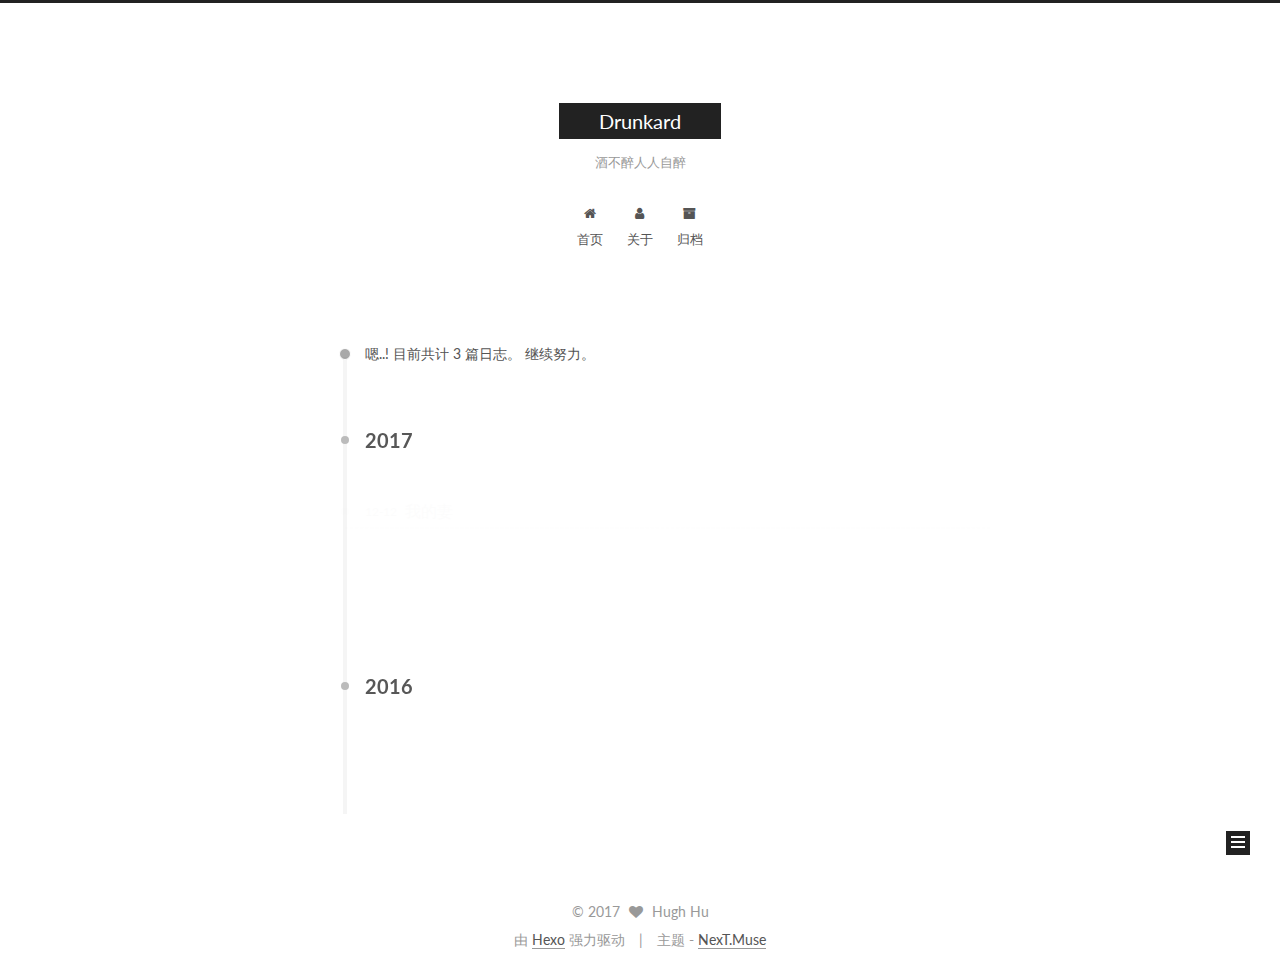
==== commit 68263077: "Site updated: 2017-12-12 15:54:16" ====
--- a/archives/index.html
+++ b/archives/index.html
@@ -5,7 +5,7 @@
   
 
 
-<html class="theme-next muse use-motion" lang="">
+<html class="theme-next muse use-motion" lang="zh-Hans">
 <head>
   <meta charset="UTF-8"/>
 <meta http-equiv="X-UA-Compatible" content="IE=edge" />
@@ -87,12 +87,16 @@
 
 
 
+<meta name="description" content="有酒有故事的人生">
 <meta property="og:type" content="website">
-<meta property="og:title" content="Hexo">
-<meta property="og:url" content="http://yoursite.com/archives/index.html">
-<meta property="og:site_name" content="Hexo">
+<meta property="og:title" content="Drunkard">
+<meta property="og:url" content="http://drunkard.ren/archives/index.html">
+<meta property="og:site_name" content="Drunkard">
+<meta property="og:description" content="有酒有故事的人生">
+<meta property="og:locale" content="zh-Hans">
 <meta name="twitter:card" content="summary">
-<meta name="twitter:title" content="Hexo">
+<meta name="twitter:title" content="Drunkard">
+<meta name="twitter:description" content="有酒有故事的人生">
 
 
 
@@ -106,7 +110,7 @@
     motion: true,
     duoshuo: {
       userId: '0',
-      author: 'Author'
+      author: '博主'
     },
     algolia: {
       applicationID: '',
@@ -120,16 +124,16 @@
 
 
 
-  <link rel="canonical" href="http://yoursite.com/archives/"/>
-
-
-
-
-
-  <title> Archiv | Hexo </title>
+  <link rel="canonical" href="http://drunkard.ren/archives/"/>
+
+
+
+
+
+  <title> 归档 | Drunkard </title>
 </head>
 
-<body itemscope itemtype="http://schema.org/WebPage" lang="">
+<body itemscope itemtype="http://schema.org/WebPage" lang="zh-Hans">
 
   
 
@@ -162,12 +166,12 @@
     <div class="custom-logo-site-title">
       <a href="/"  class="brand" rel="start">
         <span class="logo-line-before"><i></i></span>
-        <span class="site-title">Hexo</span>
+        <span class="site-title">Drunkard</span>
         <span class="logo-line-after"><i></i></span>
       </a>
     </div>
       
-        <p class="site-subtitle"></p>
+        <p class="site-subtitle">酒不醉人人自醉</p>
       
   </div>
 
@@ -192,7 +196,17 @@
             
               <i class="menu-item-icon fa fa-fw fa-home"></i> <br />
             
-            Startseite
+            首页
+          </a>
+        </li>
+      
+        
+        <li class="menu-item menu-item-about">
+          <a href="/about" rel="section">
+            
+              <i class="menu-item-icon fa fa-fw fa-user"></i> <br />
+            
+            关于
           </a>
         </li>
       
@@ -202,17 +216,7 @@
             
               <i class="menu-item-icon fa fa-fw fa-archive"></i> <br />
             
-            Archiv
-          </a>
-        </li>
-      
-        
-        <li class="menu-item menu-item-tags">
-          <a href="/tags" rel="section">
-            
-              <i class="menu-item-icon fa fa-fw fa-tags"></i> <br />
-            
-            Tags
+            归档
           </a>
         </li>
       
@@ -244,8 +248,87 @@
       
         
       
-      Öhm..! Ein Artikel. Bleib dran.
+      嗯..! 目前共计 3 篇日志。 继续努力。
     </span>
+
+    
+
+      
+      
+      
+
+      
+        
+        <div class="collection-title">
+          <h2 class="archive-year motion-element" id="archive-year-2017">2017</h2>
+        </div>
+      
+      
+
+      
+
+  <article class="post post-type-normal" itemscope itemtype="http://schema.org/Article">
+    <header class="post-header">
+
+      <h1 class="post-title">
+        
+            <a class="post-title-link" href="/2017/12/12/wife/" itemprop="url">
+              
+                <span itemprop="name">我的妻</span>
+              
+            </a>
+        
+      </h1>
+
+      <div class="post-meta">
+        <time class="post-time" itemprop="dateCreated"
+              datetime="2017-12-12T15:01:09+08:00"
+              content="2017-12-12" >
+          12-12
+        </time>
+      </div>
+
+    </header>
+  </article>
+
+
+
+    
+
+      
+      
+      
+
+      
+      
+
+      
+
+  <article class="post post-type-normal" itemscope itemtype="http://schema.org/Article">
+    <header class="post-header">
+
+      <h1 class="post-title">
+        
+            <a class="post-title-link" href="/2017/12/12/drunkard/" itemprop="url">
+              
+                <span itemprop="name">drunkard</span>
+              
+            </a>
+        
+      </h1>
+
+      <div class="post-meta">
+        <time class="post-time" itemprop="dateCreated"
+              datetime="2017-12-12T14:59:54+08:00"
+              content="2017-12-12" >
+          12-12
+        </time>
+      </div>
+
+    </header>
+  </article>
+
+
 
     
 
@@ -270,7 +353,7 @@
         
             <a class="post-title-link" href="/2016/12/17/hello-world/" itemprop="url">
               
-                <span itemprop="name">Hello World</span>
+                <span itemprop="name">Hello Drunkard</span>
               
             </a>
         
@@ -325,11 +408,11 @@
       <section class="site-overview sidebar-panel sidebar-panel-active">
         <div class="site-author motion-element" itemprop="author" itemscope itemtype="http://schema.org/Person">
           <img class="site-author-image" itemprop="image"
-               src="/images/avatar.gif"
+               src="https://static.seecsee.com/xcx/images/king.svg"
                alt="Hugh Hu" />
           <p class="site-author-name" itemprop="name">Hugh Hu</p>
            
-              <p class="site-description motion-element" itemprop="description"></p>
+              <p class="site-description motion-element" itemprop="description">有酒有故事的人生</p>
           
         </div>
         <nav class="site-state motion-element">
@@ -337,8 +420,8 @@
           
             <div class="site-state-item site-state-posts">
               <a href="/archives">
-                <span class="site-state-item-count">1</span>
-                <span class="site-state-item-name">Artikel</span>
+                <span class="site-state-item-count">3</span>
+                <span class="site-state-item-name">日志</span>
               </a>
             </div>
           
@@ -392,11 +475,11 @@
 
 
 <div class="powered-by">
-  Erstellt mit  <a class="theme-link" href="https://hexo.io">Hexo</a>
+  由 <a class="theme-link" href="https://hexo.io">Hexo</a> 强力驱动
 </div>
 
 <div class="theme-info">
-  Theme -
+  主题 -
   <a class="theme-link" href="https://github.com/iissnan/hexo-theme-next">
     NexT.Muse
   </a>
--- a/css/main.css
+++ b/css/main.css
@@ -1684,7 +1684,7 @@
   width: 4px;
   height: 4px;
   border-radius: 50%;
-  background: #fff;
+  background: #a1e4bb;
 }
 .links-of-blogroll {
   font-size: 13px;
